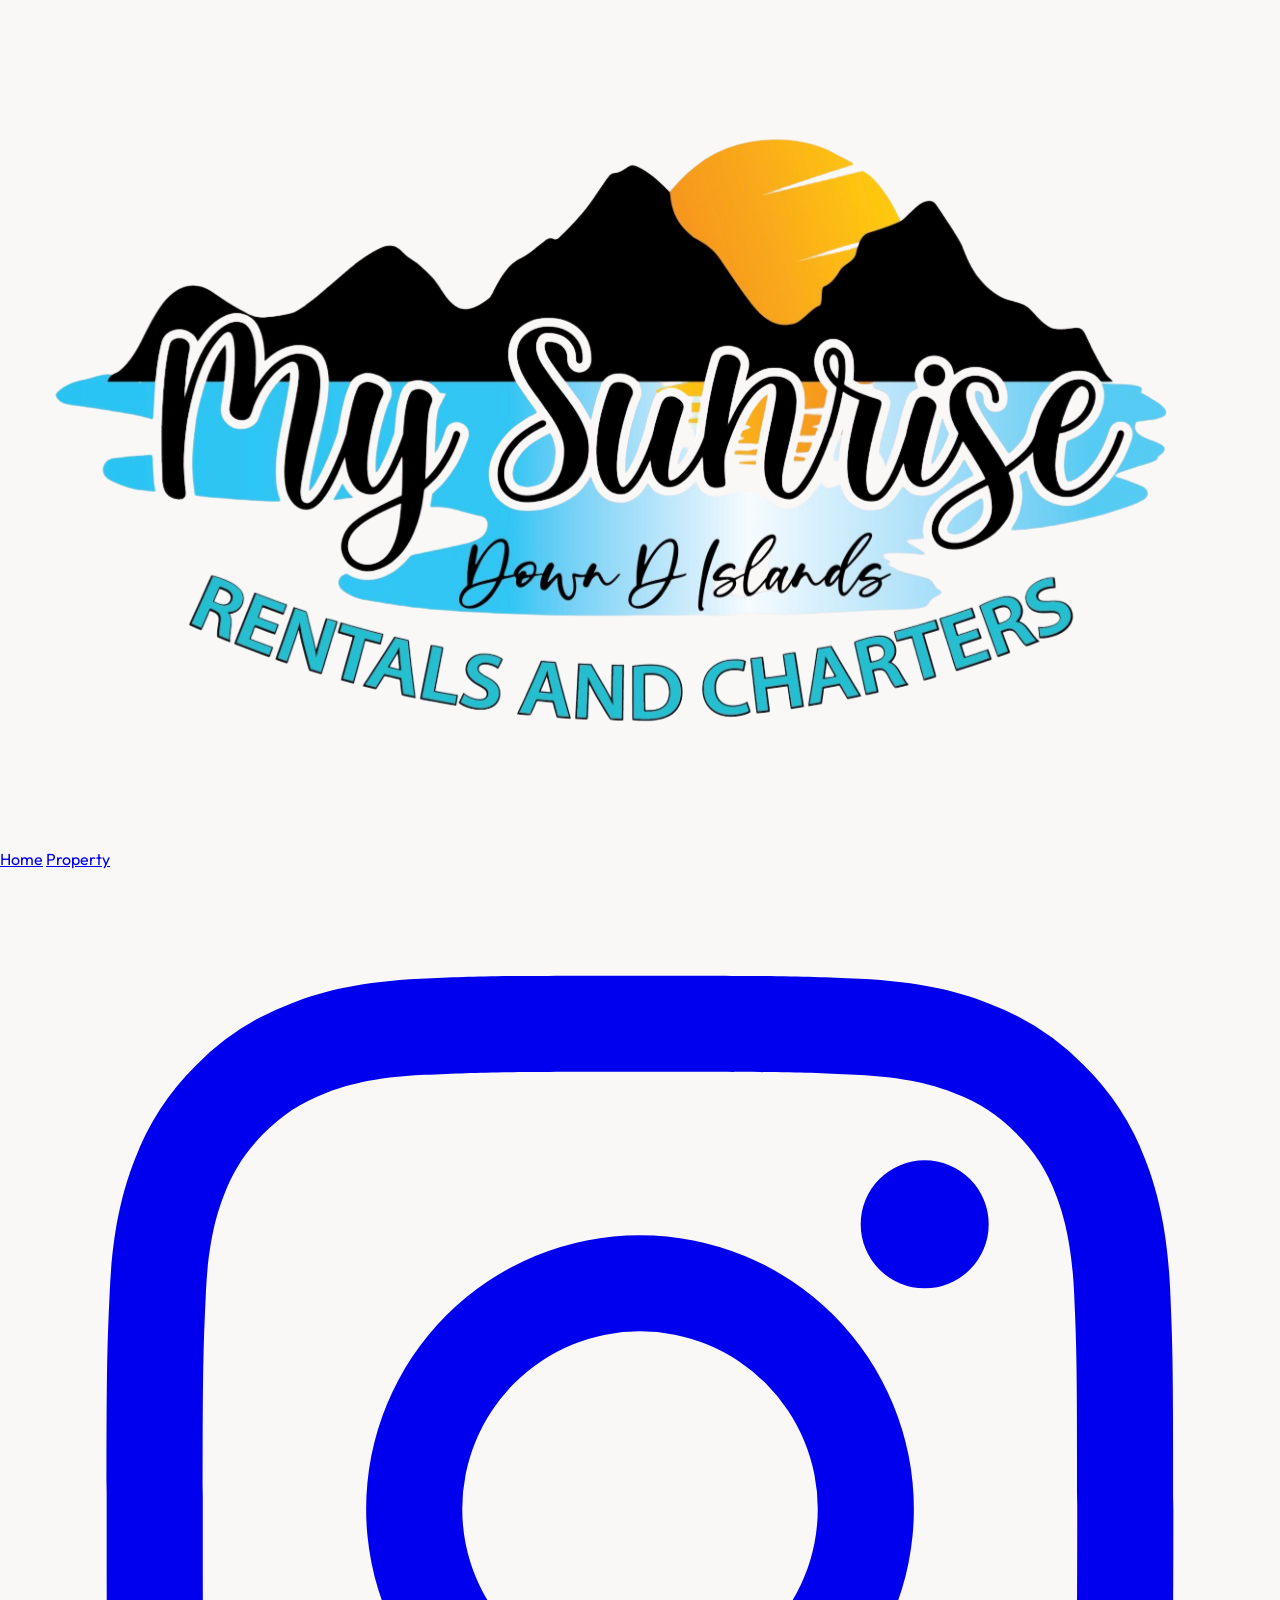
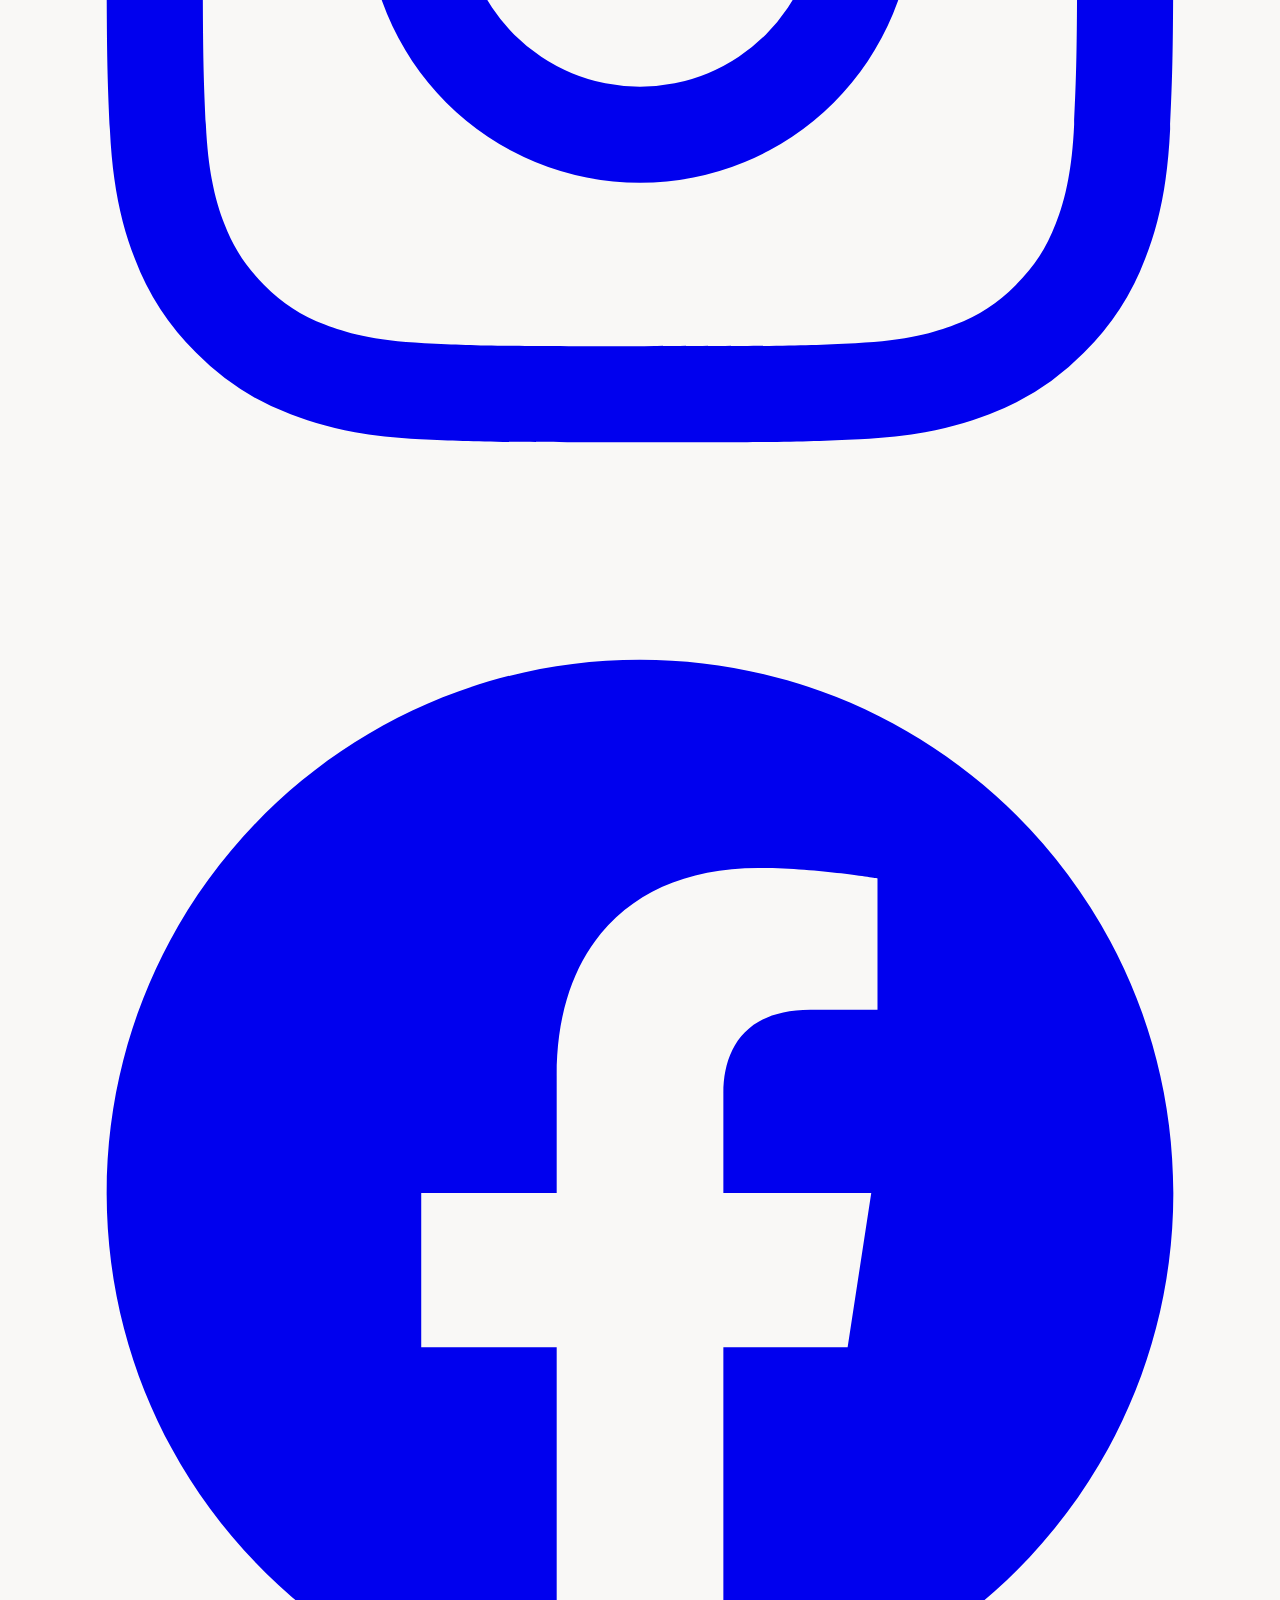
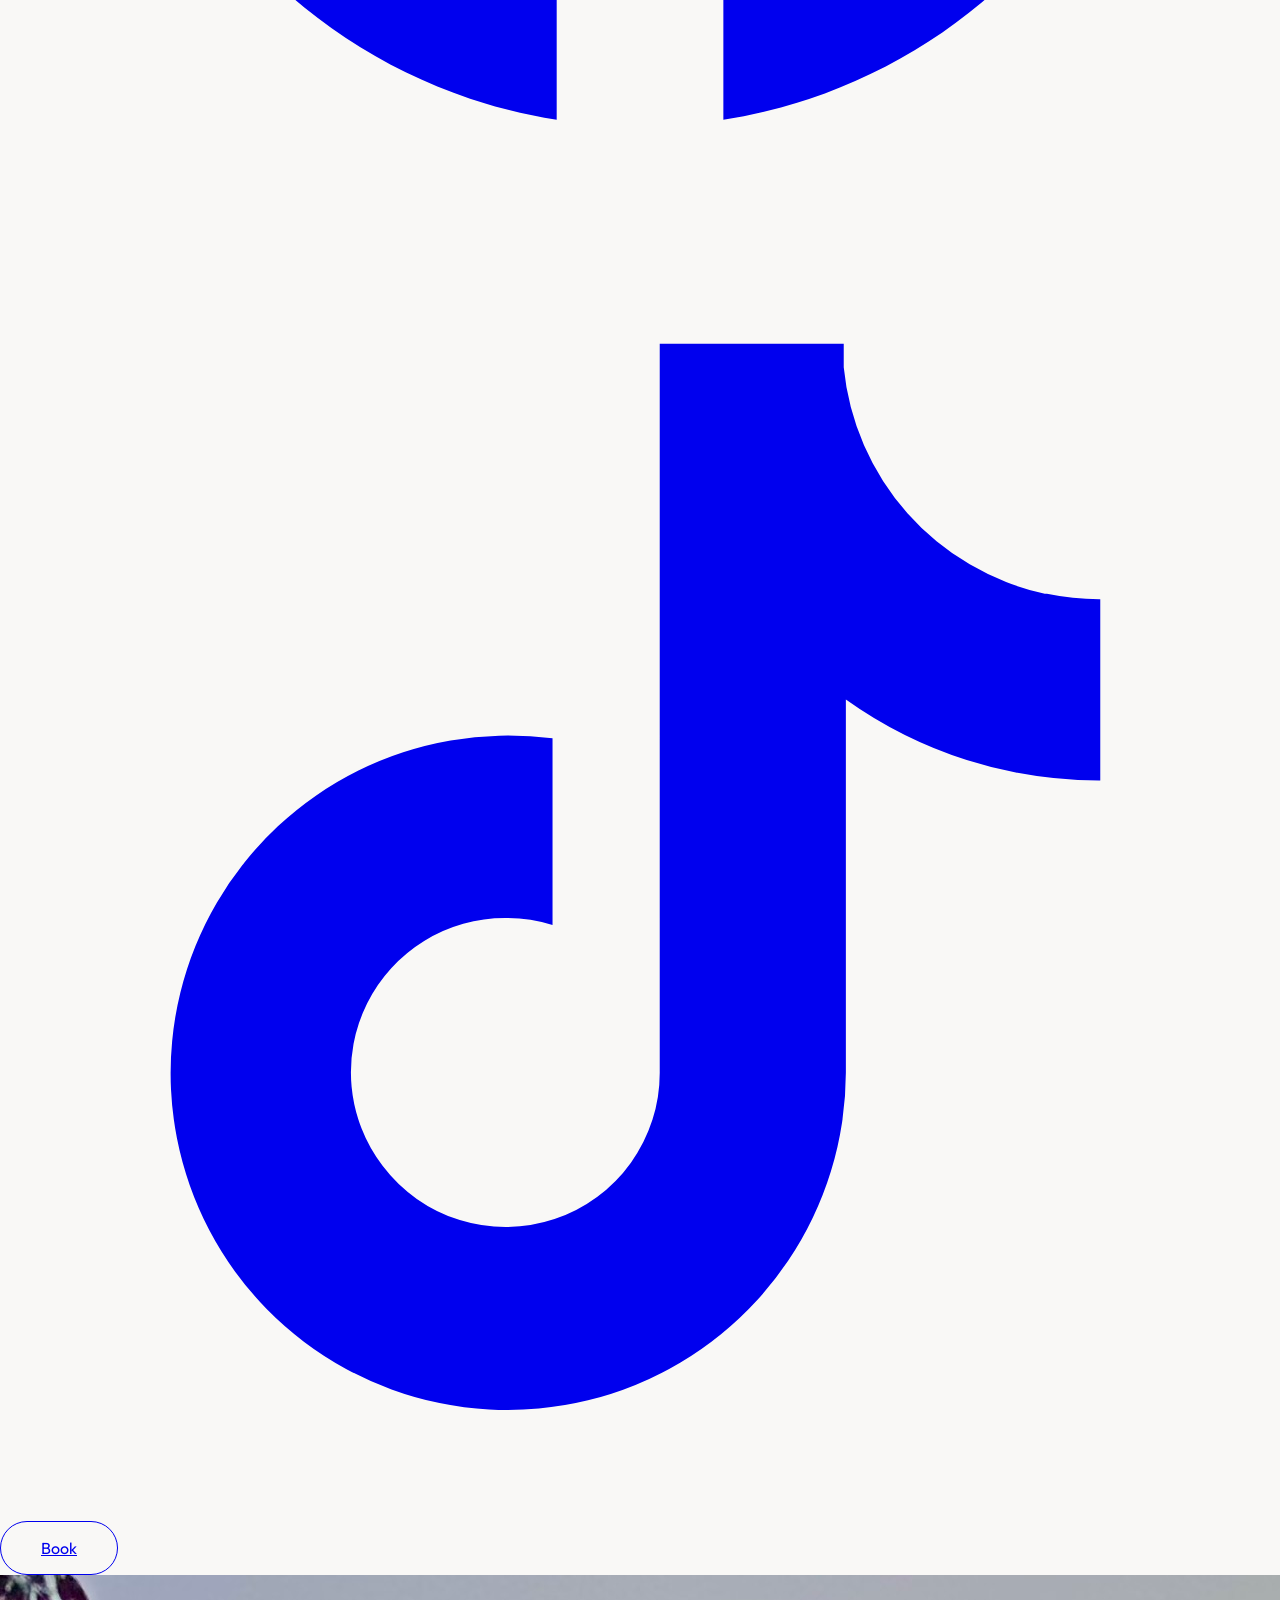
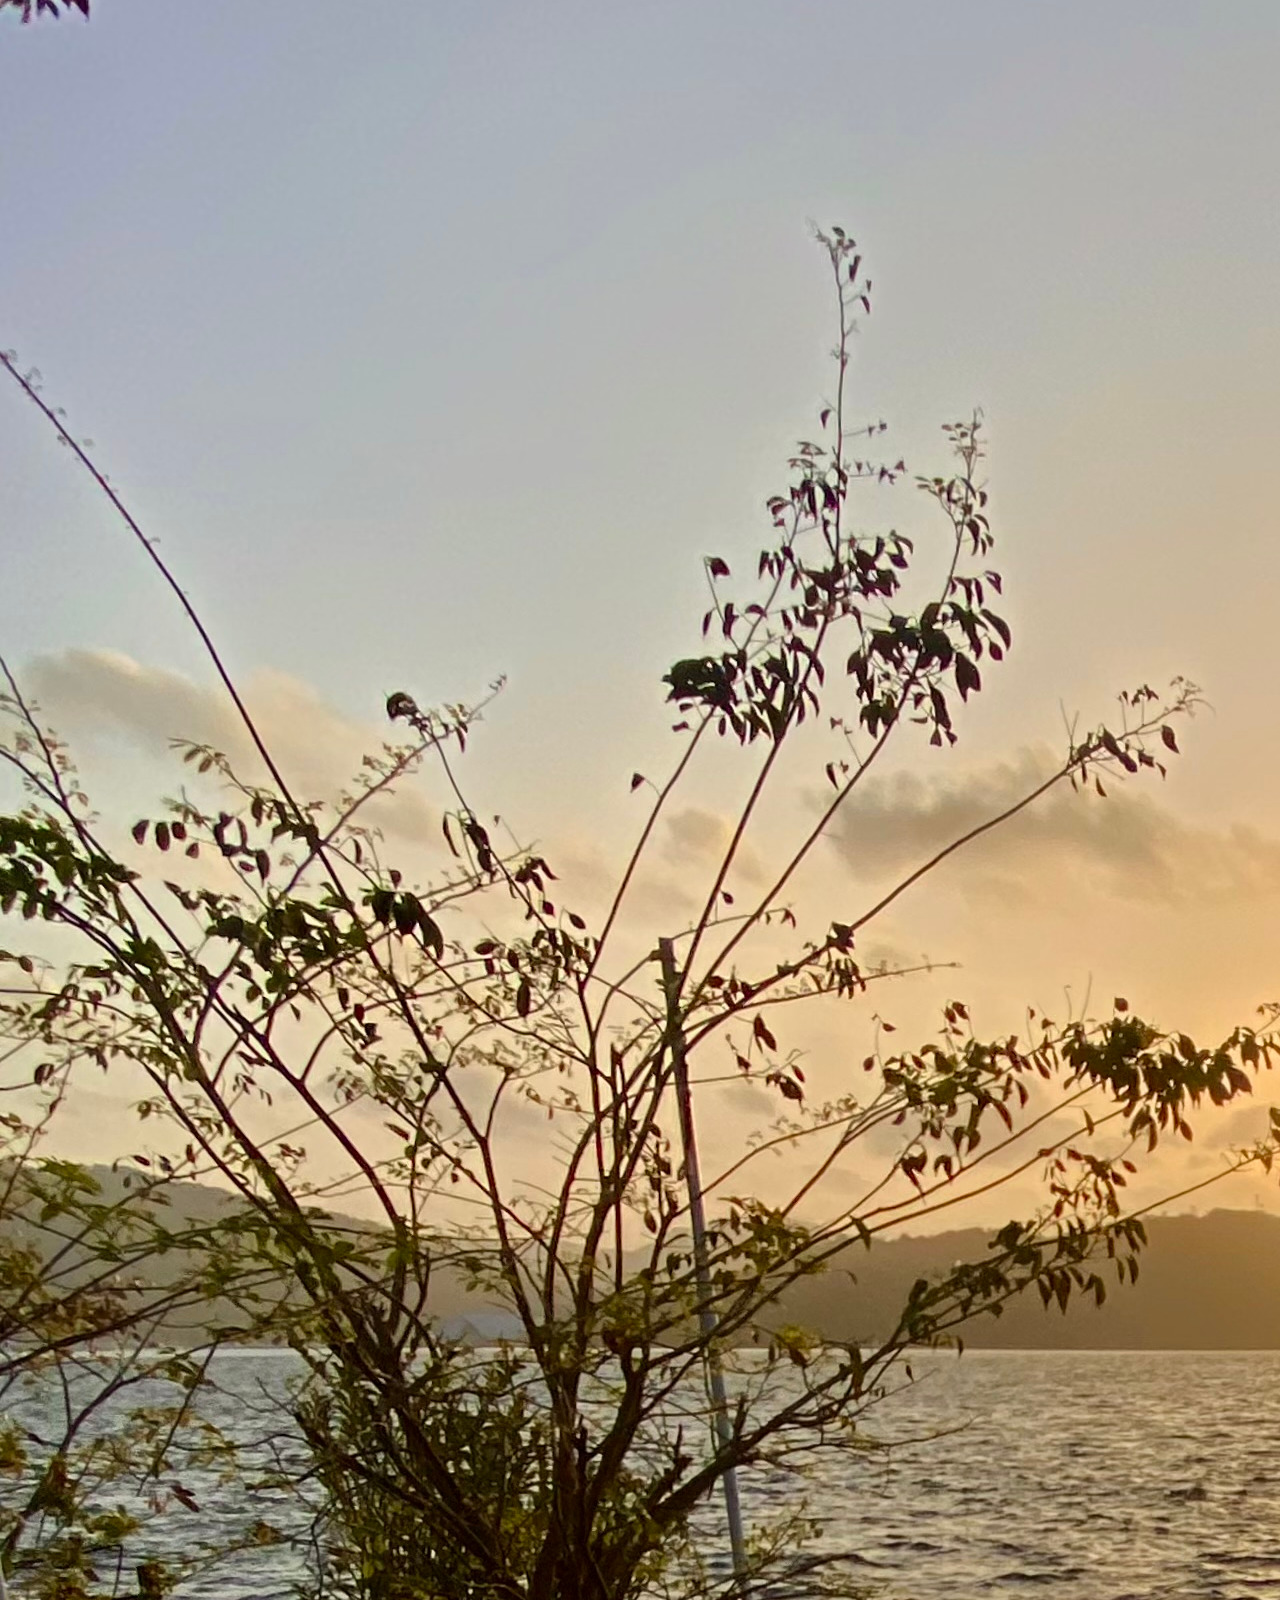
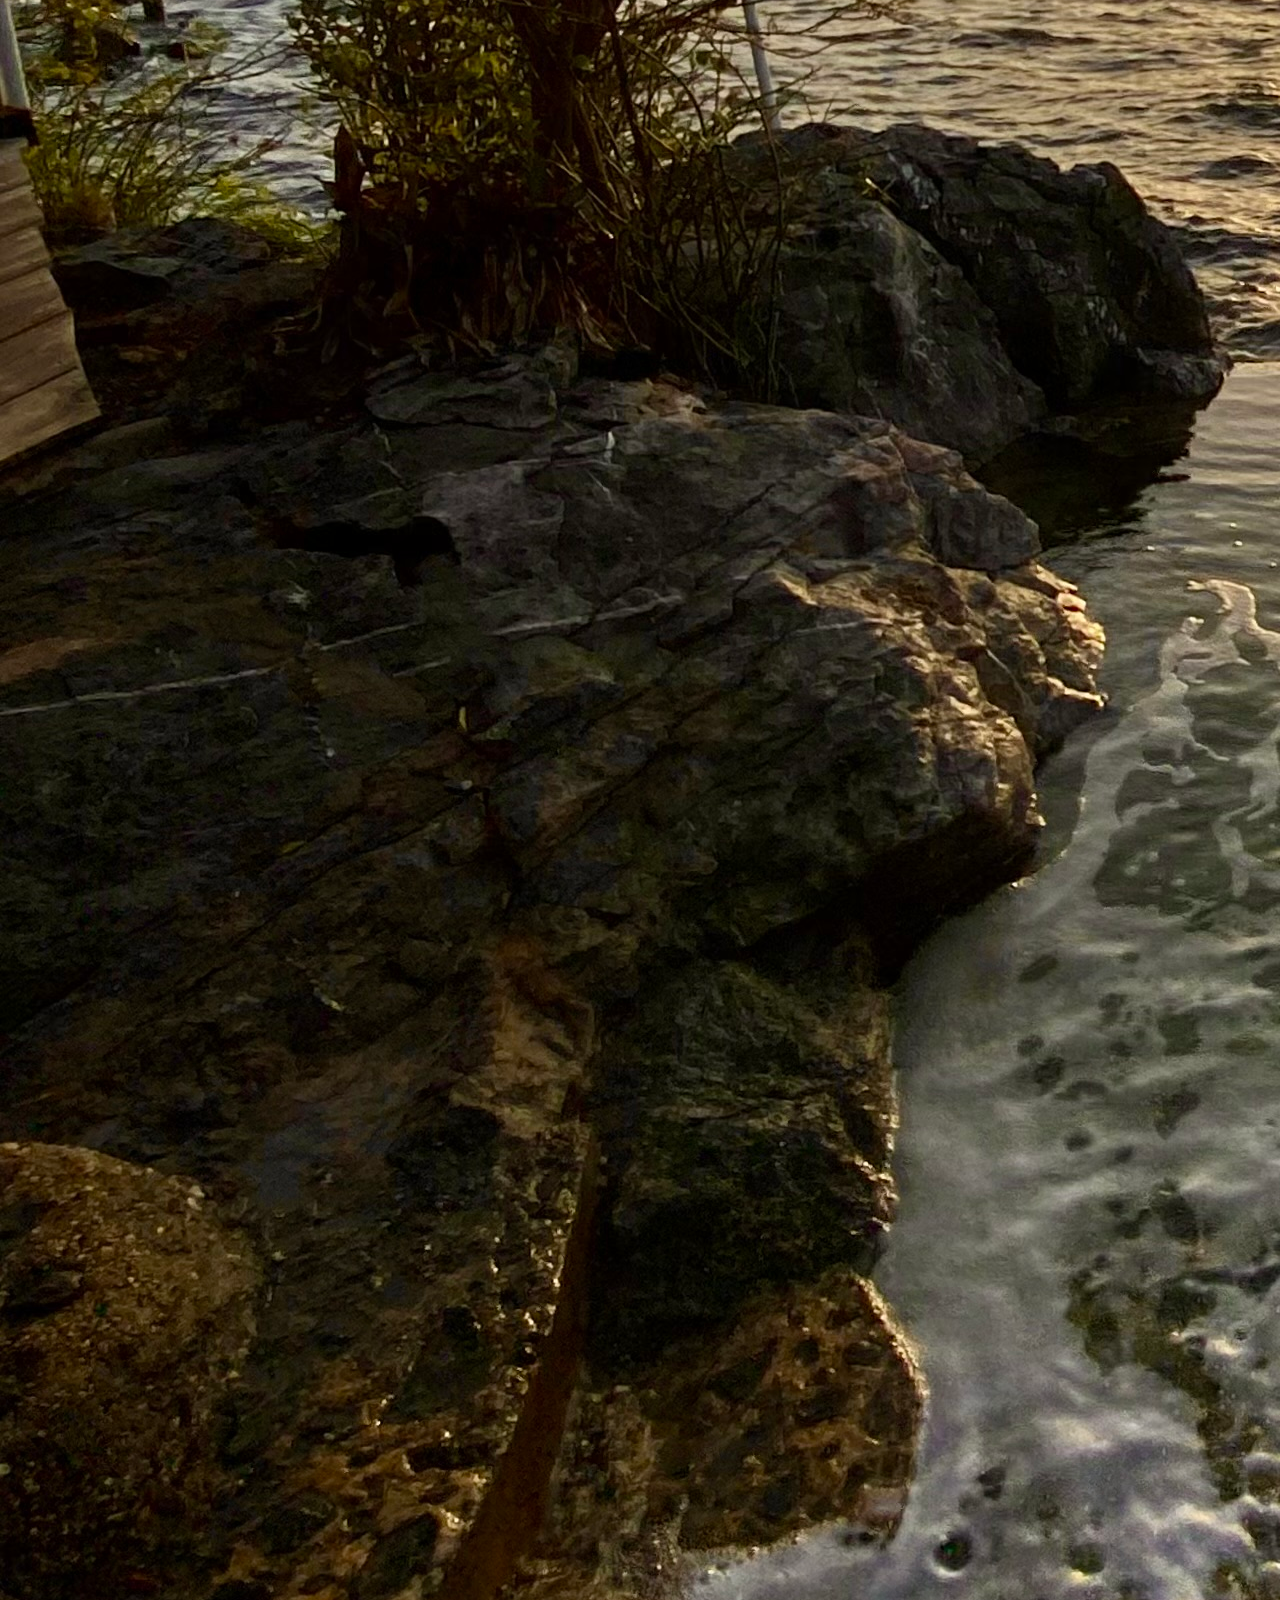
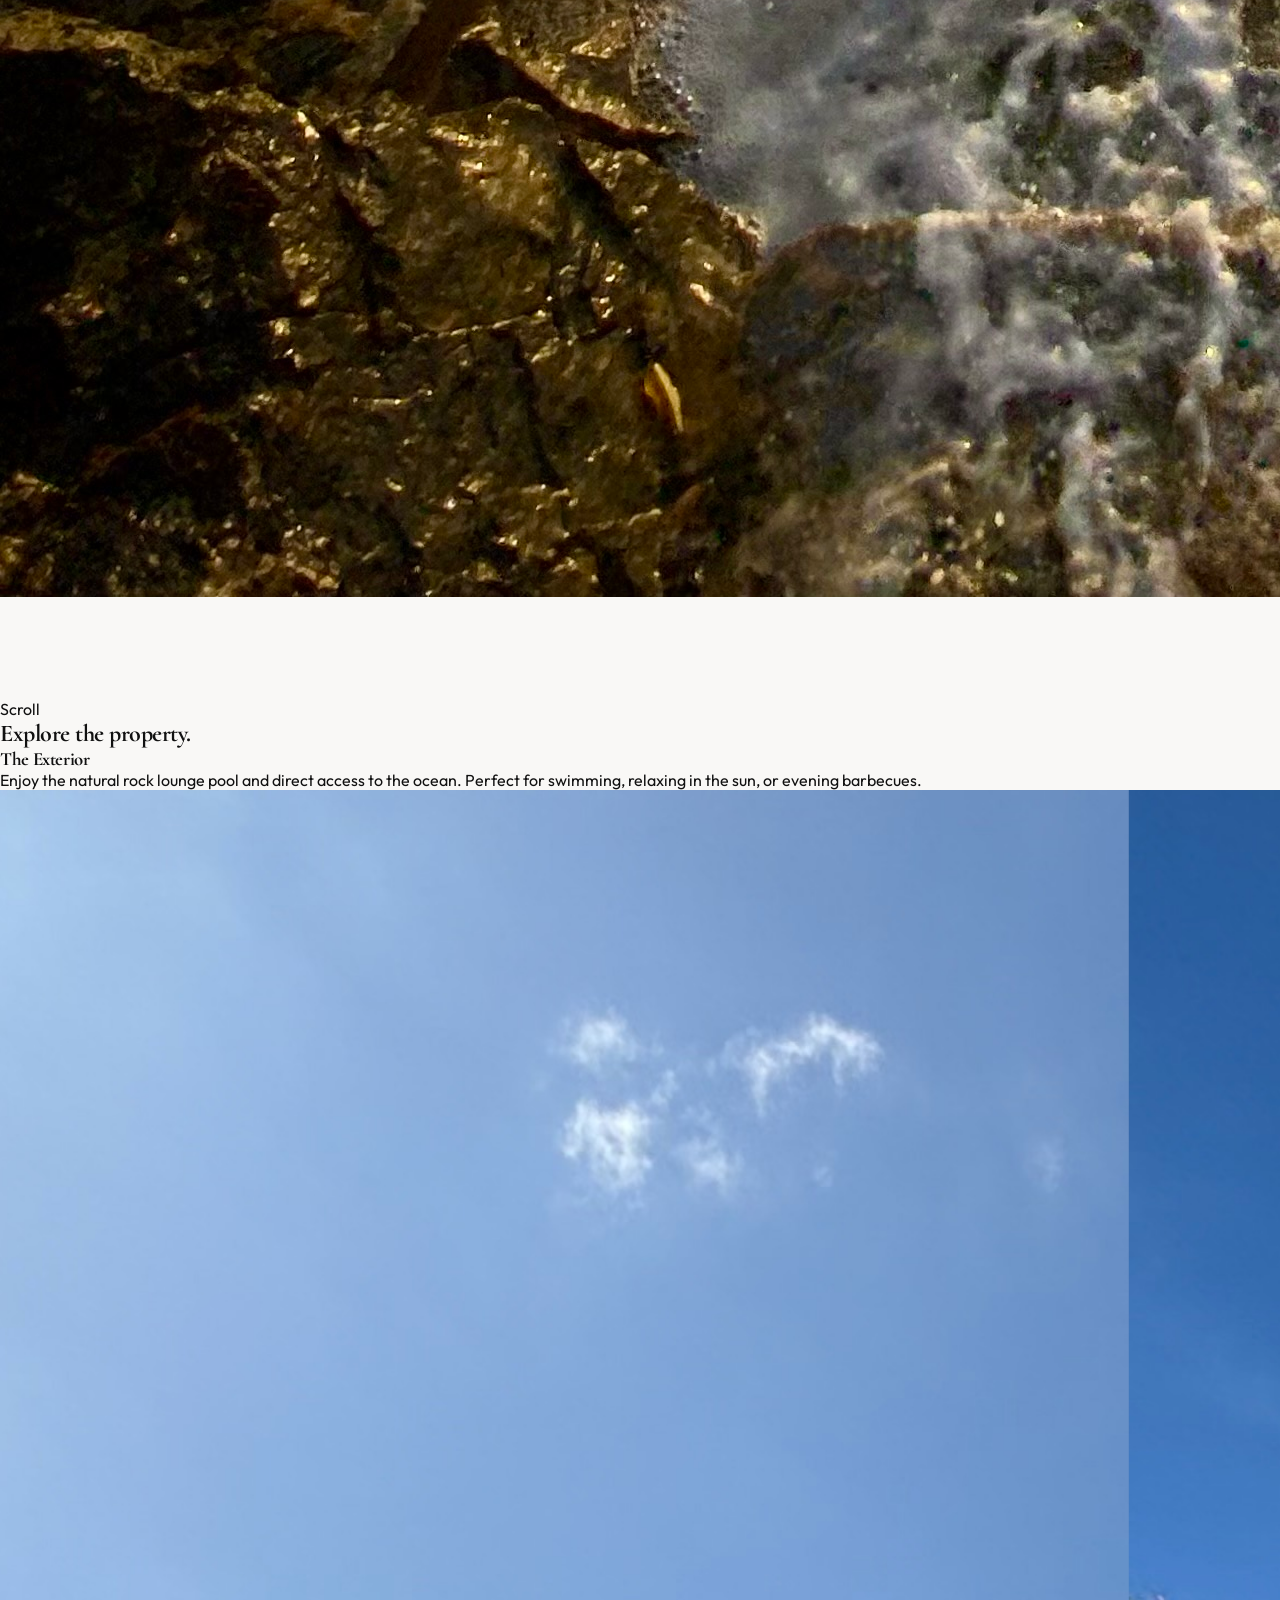
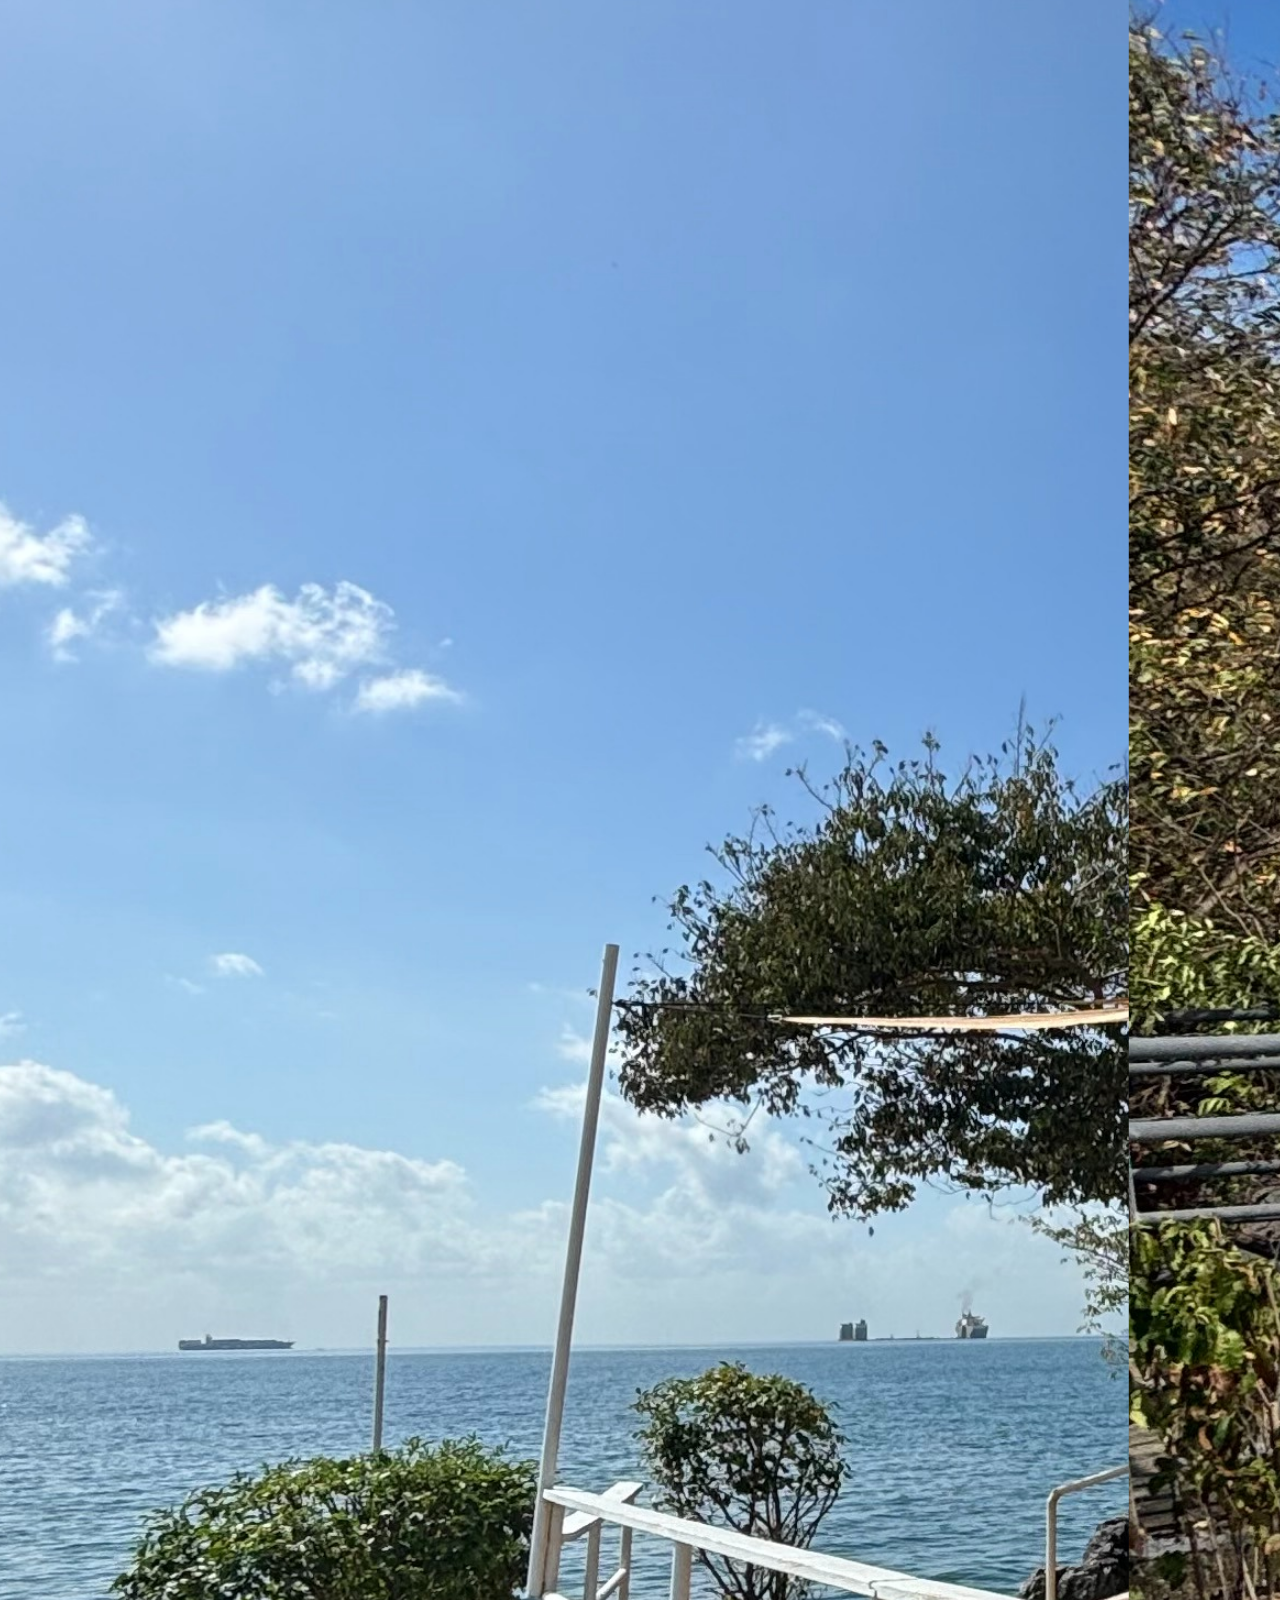
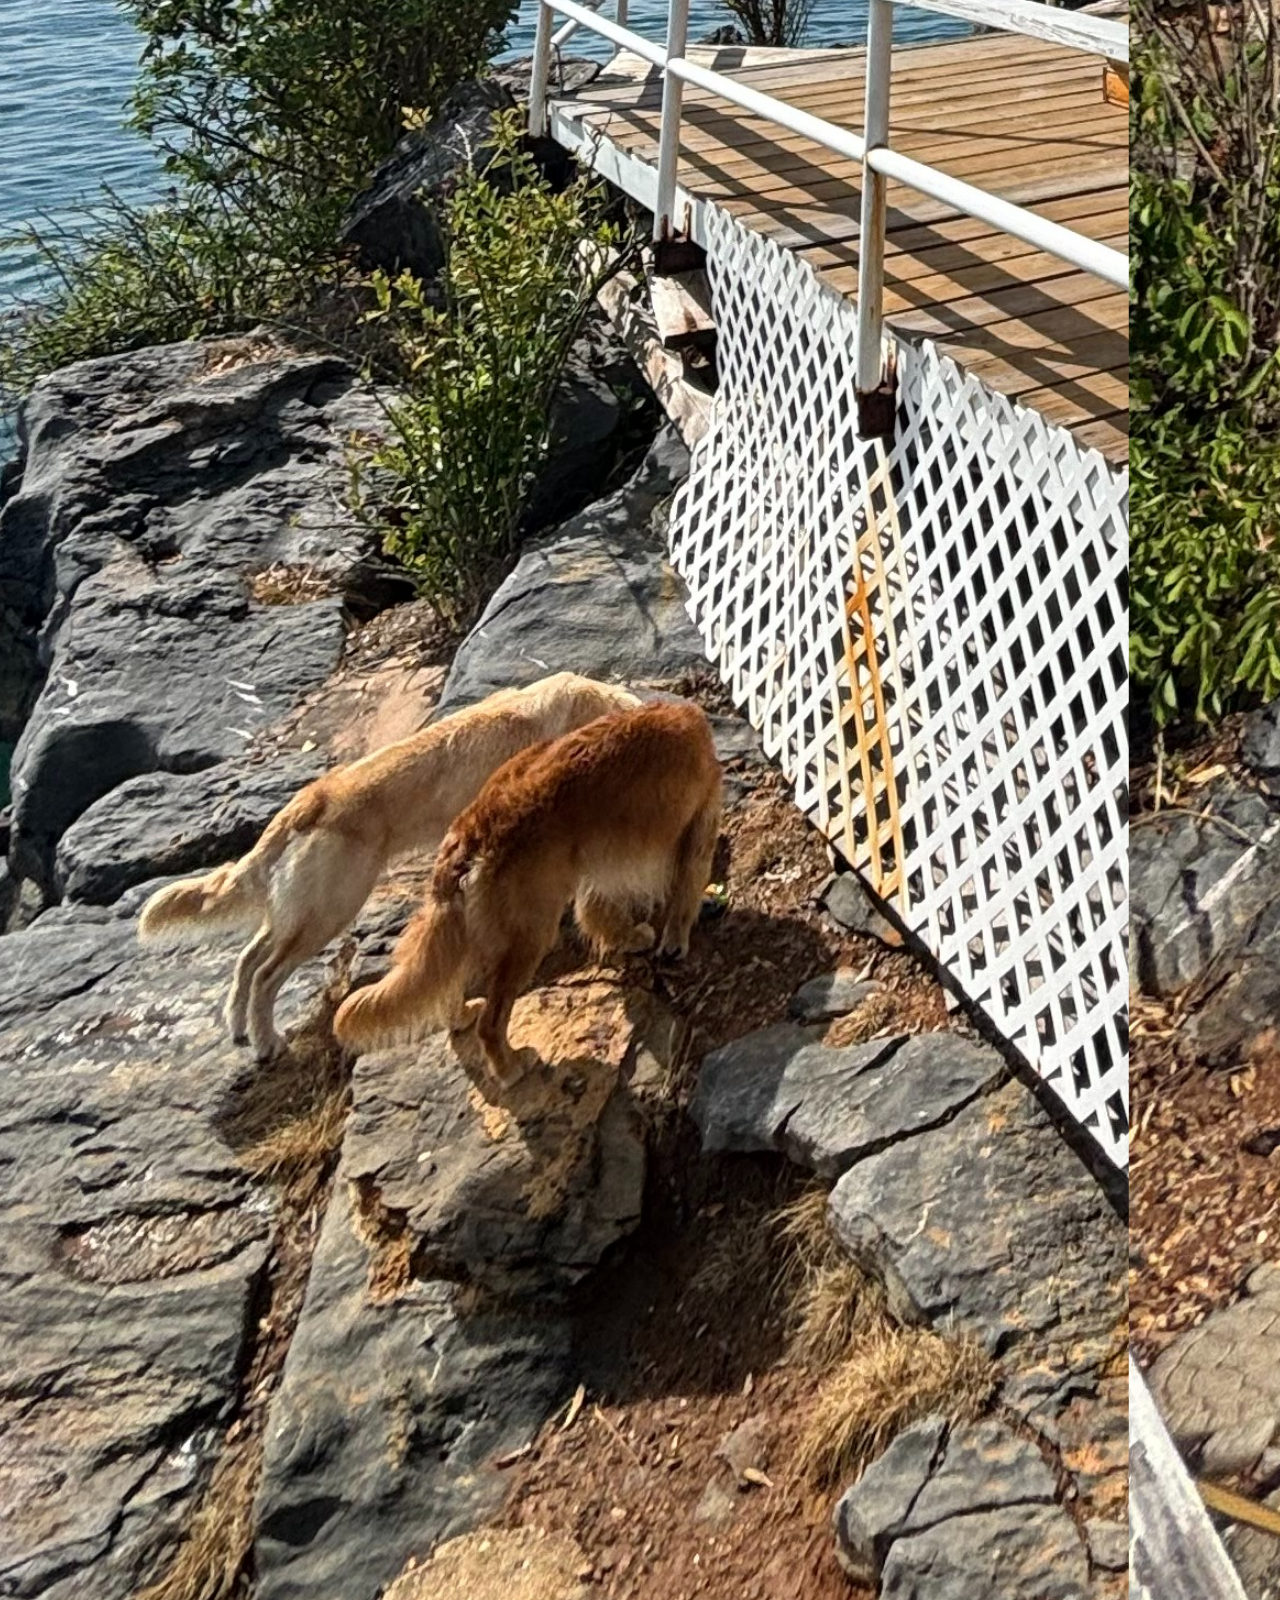
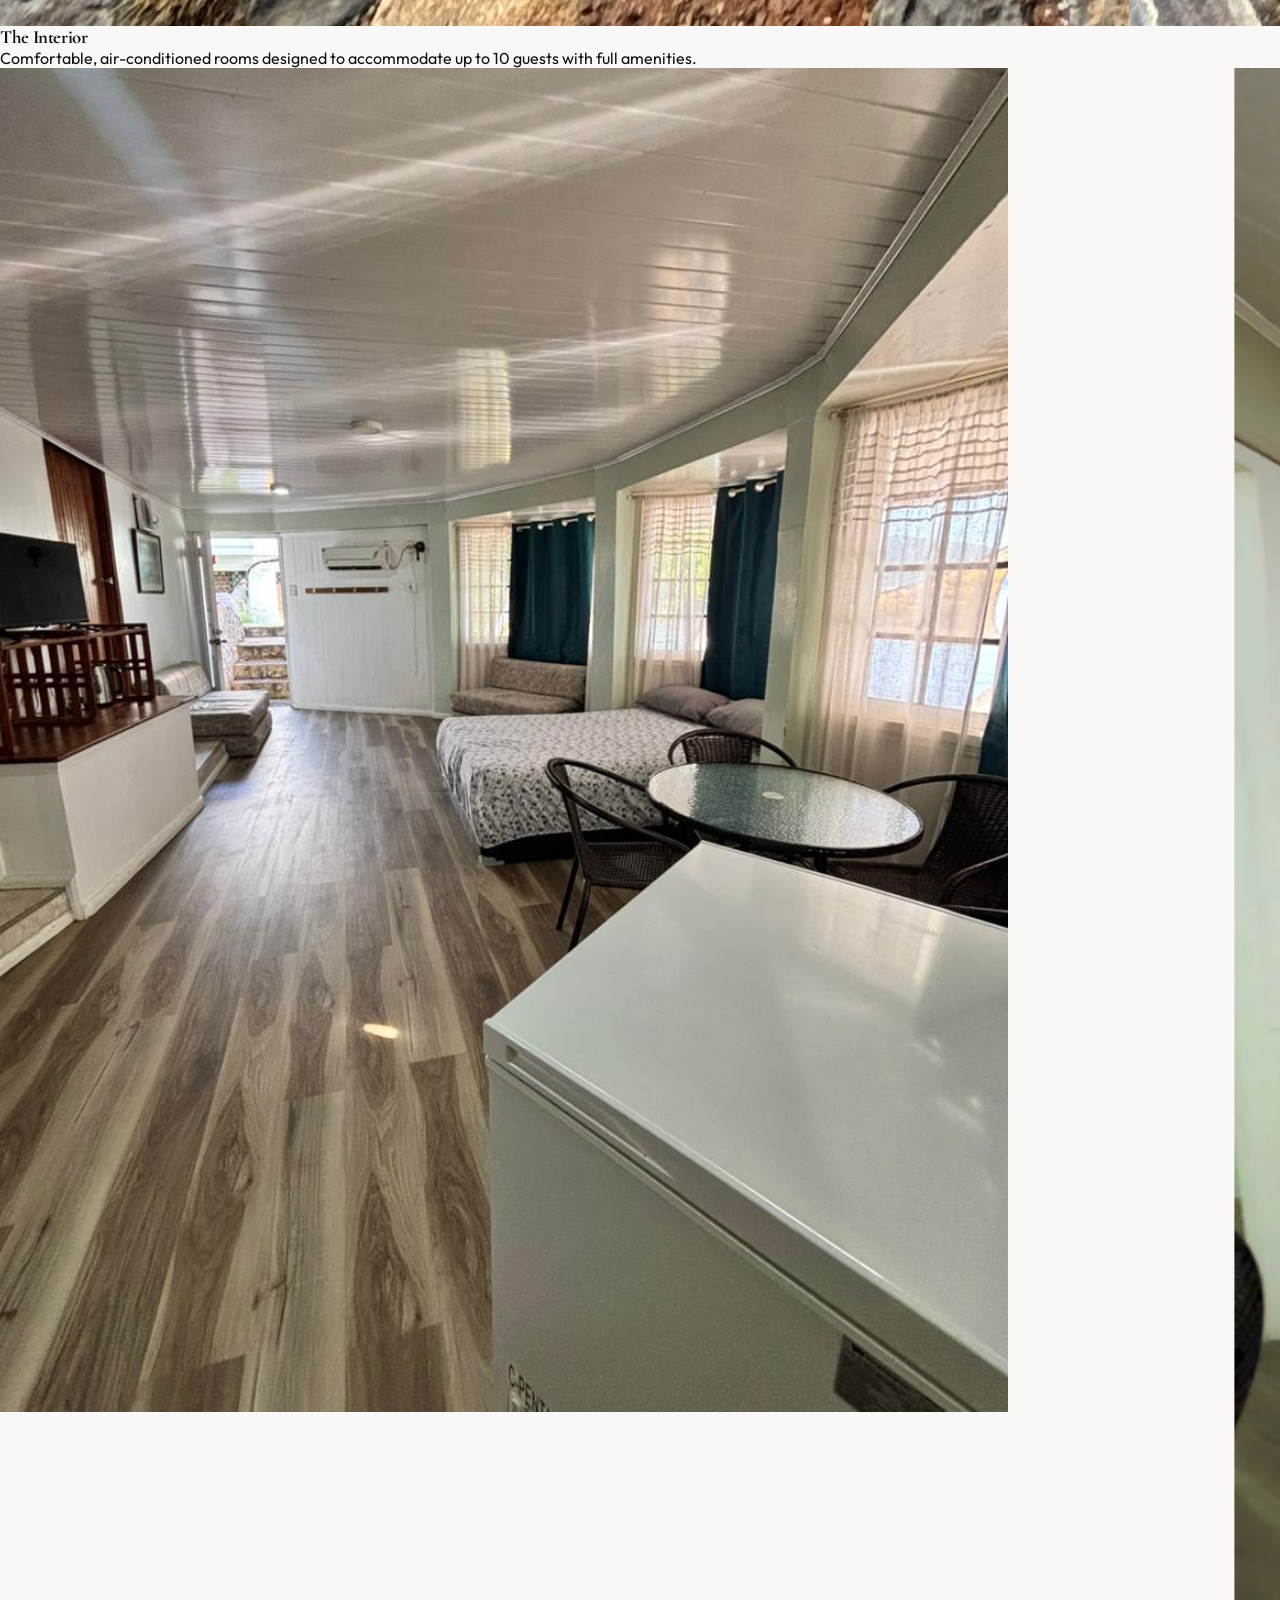
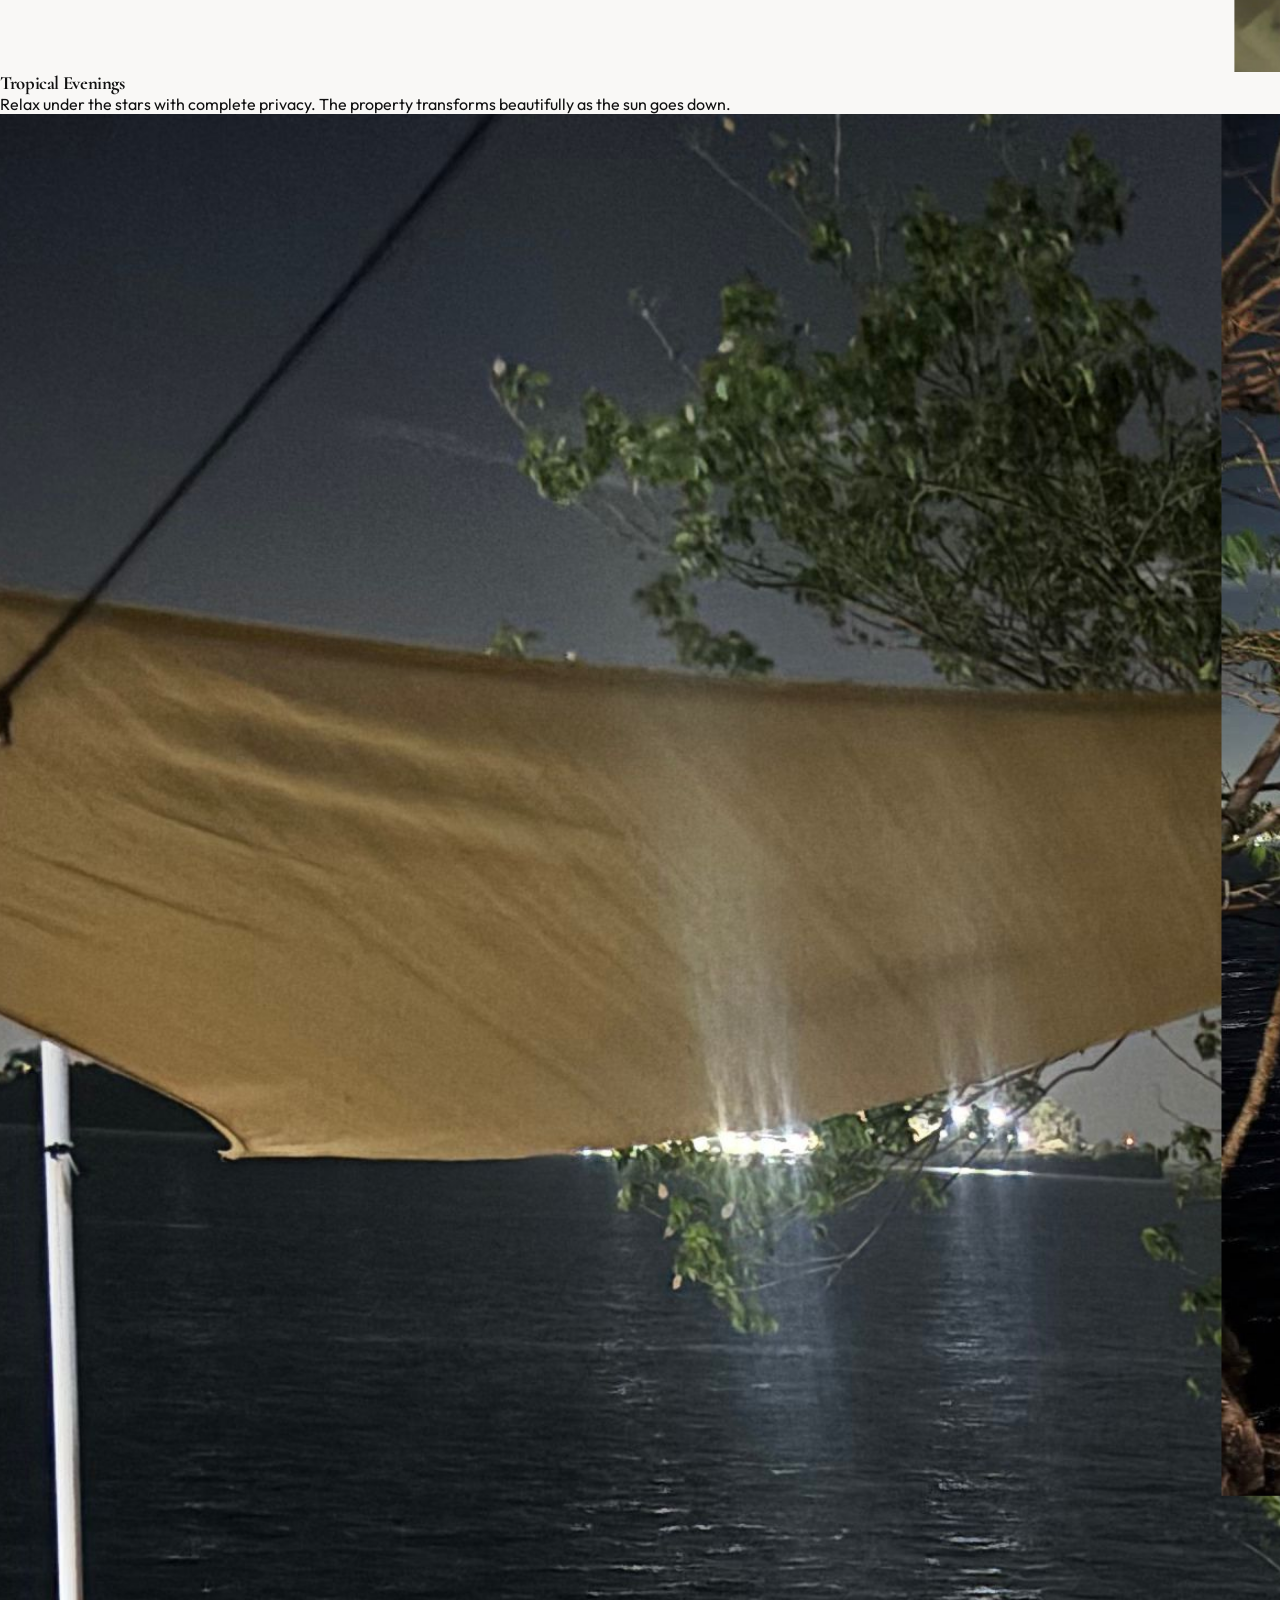
==== index.html @ afcb5057 "Update index.html" ====
<!DOCTYPE html>
<html lang="en">
<head>
    <meta charset="UTF-8">
    <meta name="viewport" content="width=device-width, initial-scale=1.0">
    <title>My Sunrise</title>
    
    <link rel="icon" href="assets/logo/logo.svg">
    <link rel="icon" type="image/svg+xml" href="assets/logo/logo.svg?v=102">
    <link rel="apple-touch-icon" href="assets/logo/logo.svg?v=102">

    <link rel="preconnect" href="https://fonts.googleapis.com">
    <link rel="preconnect" href="https://fonts.gstatic.com" crossorigin>
    <link href="https://fonts.googleapis.com/css2?family=Cormorant:wght@300;400;500;600&family=Outfit:wght@300;400;500&display=swap" rel="stylesheet">
    
    <link rel="stylesheet" href="https://cdn.jsdelivr.net/npm/swiper@10/swiper-bundle.min.css" />

    <script src="https://cdn.tailwindcss.com"></script>
    <script src="https://unpkg.com/lucide@latest"></script>

    <script src="https://cdn.jsdelivr.net/gh/studio-freight/lenis@1.0.19/bundled/lenis.min.js"></script>

    <script>
      tailwind.config = {
        theme: {
          extend: {
            colors: {
              alabaster: '#F9F8F6', 
              white: '#FFFFFF',
              charcoal: '#111111', 
              gold: '#C29B57',
              cream: '#F5F0E6', /* Added explicit cream color */
            },
            fontFamily: {
              display: ['"Cormorant"', 'serif'],
              body: ['"Outfit"', 'sans-serif'],
            }
          }
        }
      }
    </script>
    <link rel="stylesheet" href="css/index.css">
</head>
<body class="bg-alabaster text-charcoal antialiased">

   <nav class="fixed top-0 left-0 w-full z-50 pl-4 pr-6 md:pl-8 md:pr-10 py-3 bg-cream/95 backdrop-blur-xl border-b border-charcoal/10 flex flex-wrap md:flex-nowrap justify-between items-center nav-island" id="navbar">
        
        <a href="index.html" class="flex items-center shrink-0 origin-top-left">
            <img src="assets/logo/logo.svg" alt="My Sunrise" id="nav-logo" class="h-24 md:h-28 w-auto object-contain origin-top-left transition-transform duration-500" />
        </a>
        
        <div class="flex items-center justify-between w-full md:w-auto mt-2 md:mt-0 gap-4 md:gap-12">
            <div class="flex gap-4 md:gap-8 lg:gap-12 font-body text-[10px] md:text-sm tracking-widest uppercase items-center">
                
                <div class="magnetic p-1 md:p-2"><a href="index.html" class="nav-link text-charcoal hover:text-gold transition-colors">Home</a></div>
                <div class="magnetic p-1 md:p-2"><a href="about.html" class="nav-link text-charcoal hover:text-gold transition-colors">Property</a></div>
                
                <div class="flex items-center gap-3 md:gap-4 border-l border-charcoal/20 pl-4 md:pl-6 ml-2 md:ml-0">
                    <a href="https://www.instagram.com/mysunriseddi/" target="_blank" aria-label="Instagram" class="text-charcoal hover:text-gold transition-colors">
                        <svg class="w-4 h-4 md:w-5 md:h-5" fill="currentColor" viewBox="0 0 24 24"><path fill-rule="evenodd" d="M12.315 2c2.43 0 2.784.013 3.808.06 1.064.049 1.791.218 2.427.465a4.902 4.902 0 011.772 1.153 4.902 4.902 0 011.153 1.772c.247.636.416 1.363.465 2.427.048 1.067.06 1.407.06 4.123v.08c0 2.643-.012 2.987-.06 4.043-.049 1.064-.218 1.791-.465 2.427a4.902 4.902 0 01-1.153 1.772 4.902 4.902 0 01-1.772 1.153c-.636.247-1.363.416-2.427.465-1.067.048-1.407.06-4.123.06h-.08c-2.643 0-2.987-.012-4.043-.06-1.064-.049-1.791-.218-2.427-.465a4.902 4.902 0 01-1.772-1.153 4.902 4.902 0 01-1.153-1.772c-.247-.636-.416-1.363-.465-2.427-.047-1.024-.06-1.379-.06-3.808v-.63c0-2.43.013-2.784.06-3.808.049-1.064.218-1.791.465-2.427a4.902 4.902 0 011.153-1.772A4.902 4.902 0 015.45 2.525c.636-.247 1.363-.416 2.427-.465C8.901 2.013 9.256 2 11.685 2h.63zm-.081 1.802h-.468c-2.456 0-2.784.011-3.807.058-.975.045-1.504.207-1.857.344-.467.182-.8.398-1.15.748-.35.35-.566.683-.748 1.15-.137.353-.3.882-.344 1.857-.047 1.023-.058 1.351-.058 3.807v.468c0 2.456.011 2.784.058 3.807.045.975.207 1.504.344 1.857.182.466.399.8.748 1.15.35.35.683.566 1.15.748.353.137.882.3 1.857.344 1.054.048 1.37.058 4.041.058h.08c2.597 0 2.917-.01 3.96-.058.976-.045 1.505-.207 1.858-.344.466-.182.8-.398 1.15-.748.35-.35.566-.683.748-1.15.137-.353.3-.882.344-1.857.048-1.055.058-1.37.058-4.041v-.08c0-2.597-.01-2.917-.058-3.96-.045-.976-.207-1.505-.344-1.858a3.097 3.097 0 00-.748-1.15 3.098 3.098 0 00-1.15-.748c-.353-.137-.882-.3-1.857-.344-1.023-.047-1.351-.058-3.807-.058zM12 6.865a5.135 5.135 0 110 10.27 5.135 5.135 0 010-10.27zm0 1.802a3.333 3.333 0 100 6.666 3.333 3.333 0 000-6.666zm5.338-3.205a1.2 1.2 0 110 2.4 1.2 1.2 0 010-2.4z" clip-rule="evenodd" /></svg>
                    </a>
                    <a href="https://www.facebook.com/ddimysunriseA3" target="_blank" aria-label="Facebook" class="text-charcoal hover:text-gold transition-colors">
                        <svg class="w-4 h-4 md:w-5 md:h-5" fill="currentColor" viewBox="0 0 24 24"><path fill-rule="evenodd" d="M22 12c0-5.523-4.477-10-10-10S2 6.477 2 12c0 4.991 3.657 9.128 8.438 9.878v-6.987h-2.54V12h2.54V9.797c0-2.506 1.492-3.89 3.777-3.89 1.094 0 2.238.195 2.238.195v2.46h-1.26c-1.243 0-1.63.771-1.63 1.562V12h2.773l-.443 2.89h-2.33v6.988C18.343 21.128 22 16.991 22 12z" clip-rule="evenodd" /></svg>
                    </a>
                    <a href="https://www.tiktok.com/@mysunriseddi" target="_blank" aria-label="TikTok" class="text-charcoal hover:text-gold transition-colors">
                        <svg class="w-4 h-4 md:w-5 md:h-5" fill="currentColor" viewBox="0 0 24 24"><path d="M19.59 6.69a4.83 4.83 0 0 1-3.77-4.25V2h-3.45v13.67a2.89 2.89 0 0 1-5.2 1.74 2.89 2.89 0 0 1 2.31-4.64 2.93 2.93 0 0 1 .88.13V9.4a6.84 6.84 0 0 0-1-.05A6.33 6.33 0 0 0 5 20.1a6.34 6.34 0 0 0 10.86-4.43v-7a8.16 8.16 0 0 0 4.77 1.52v-3.4a4.85 4.85 0 0 1-1-.1z"/></svg>
                    </a>
                </div>
            </div>
            
            <div class="shrink-0 magnetic">
                <a href="booking.html" class="btn-premium border-charcoal bg-transparent text-charcoal hover:bg-charcoal hover:text-white text-[10px] md:text-sm tracking-widest uppercase font-medium py-2 px-4 md:py-3 md:px-8 shadow-sm">
                    <span class="relative z-10">Book</span>
                </a>
            </div>
        </div>
    </nav>

    <section class="min-h-[100vh] w-full relative flex items-center pt-56 pb-24 px-6 md:px-16 overflow-hidden" id="hero">
        
        <div class="absolute inset-0 z-0 img-wrap bg-charcoal">
            <img src="assets/hero.jpg" class="absolute -top-[10%] left-0 w-full h-[120%] object-cover object-center parallax-bg" alt="Waterfront View" />
            <div class="absolute inset-0 bg-gradient-to-t from-charcoal via-charcoal/60 to-charcoal/20"></div>
        </div>
        
        <div class="relative z-10 w-full text-white flex flex-col justify-end h-full mt-auto max-w-[120rem] mx-auto pb-10">
            <div class="flex items-center gap-4 mb-6 line-mask">
                <span class="font-body tracking-widest text-gold text-sm uppercase flex items-center gap-3 font-semibold drop-shadow-md">
                    <span class="w-10 h-[2px] bg-gold block shadow-[0_2px_4px_rgba(0,0,0,0.8)]"></span> Gasparee Island, Trinidad
                </span>
            </div>
            
            <h1 class="font-display text-6xl md:text-8xl lg:text-9xl font-medium leading-[0.85] text-white tracking-tight drop-shadow-2xl">
                <span class="line-mask"><span class="block">Your Private</span></span>
                <span class="line-mask"><span class="block italic text-gold mt-2 drop-shadow-[0_5px_5px_rgba(17,17,17,0.9)]">Island Getaway.</span></span>
            </h1>
            
            <div class="mt-10 max-w-3xl">
                <p class="font-body text-xl md:text-3xl text-white/90 leading-relaxed line-mask font-light drop-shadow-xl">
                    <span>A beautiful waterfront property perfect for relaxing vacations, family trips, and quiet weekends by the ocean.</span>
                </p>
            </div>
        </div>

        <div class="absolute bottom-8 left-1/2 -translate-x-1/2 flex flex-col items-center gap-3 scroll-indicator opacity-0 z-20">
            <span class="font-body text-[9px] uppercase tracking-[0.3em] text-white drop-shadow-md">Scroll</span>
            <div class="w-[1px] h-16 bg-white/20 relative overflow-hidden">
                <div class="w-full h-1/3 bg-white absolute top-0 scroll-dot shadow-[0_0_10px_rgba(255,255,255,0.8)]"></div>
            </div>
        </div>
    </section>

    <section class="py-24 px-6 md:px-16 w-full relative z-20 bg-alabaster" id="features">
        <div class="max-w-[120rem] mx-auto">
            
            <div class="mb-16 flex flex-col md:flex-row justify-between items-end gap-8">
                <div>
                    <h2 class="font-display text-5xl md:text-7xl leading-tight text-charcoal section-title opacity-0 translate-y-8">
                        Explore the <span class="italic text-gold">property.</span>
                    </h2>
                </div>
            </div>

            <div class="grid grid-cols-1 lg:grid-cols-12 gap-8 mb-8 items-end">
                
                <div class="lg:col-span-5 bg-white p-6 md:p-10 shadow-[0_5px_30px_-15px_rgba(0,0,0,0.05)] border border-charcoal/5 flex flex-col rounded-[2rem] artifact-card opacity-0">
                    <div class="mb-8 shrink-0">
                        <div class="flex justify-between items-start mb-4">
                            <h3 class="font-display text-4xl md:text-5xl text-charcoal font-medium">The Exterior</h3>
                        </div>
                        <p class="font-body text-lg text-charcoal/70 font-light leading-relaxed">
                            Enjoy the natural rock lounge pool and direct access to the ocean. Perfect for swimming, relaxing in the sun, or evening barbecues.
                        </p>
                    </div>
                    
                    <div class="swiper outside-swiper w-full aspect-[4/5] rounded-2xl overflow-hidden cursor-grab bg-charcoal relative group">
                        <div class="swiper-wrapper">
                            <div class="swiper-slide"><img src="assets/outside/outside1.jpg" class="w-full h-full object-cover"></div>
                            <div class="swiper-slide"><img src="assets/outside/outside2.jpg" class="w-full h-full object-cover"></div>
                            <div class="swiper-slide"><img src="assets/outside/outside3.jpeg" class="w-full h-full object-cover"></div>
                            <div class="swiper-slide"><img src="assets/outside/outside4.jpg" class="w-full h-full object-cover"></div>
                        </div>
                        <div class="swiper-pagination outside-pagination mb-2"></div>
                    </div>
                </div>

                <div class="lg:col-span-4 bg-white p-6 md:p-8 shadow-[0_5px_30px_-15px_rgba(0,0,0,0.05)] border border-charcoal/5 flex flex-col rounded-[2rem] artifact-card opacity-0">
                    <div class="mb-8 shrink-0">
                        <h3 class="font-display text-3xl md:text-4xl text-charcoal font-medium mb-4">The Interior</h3>
                        <p class="font-body text-base text-charcoal/70 font-light leading-relaxed">
                            Comfortable, air-conditioned rooms designed to accommodate up to 10 guests with full amenities.
                        </p>
                    </div>
                    
                    <div class="swiper inside-swiper w-full aspect-[4/5] rounded-2xl overflow-hidden cursor-grab bg-charcoal">
                        <div class="swiper-wrapper">
                            <div class="swiper-slide"><img src="assets/inside/living.jpeg" class="w-full h-full object-cover"></div>
                            <div class="swiper-slide"><img src="assets/inside/kitchen.jpeg" class="w-full h-full object-cover"></div>
                            <div class="swiper-slide"><img src="assets/inside/master.jpeg" class="w-full h-full object-cover"></div>
                            <div class="swiper-slide"><img src="assets/inside/masterbath.jpg" class="w-full h-full object-cover"></div>
                            <div class="swiper-slide"><img src="assets/inside/guest.jpg" class="w-full h-full object-cover"></div>
                            <div class="swiper-slide"><img src="assets/inside/guestbath.jpg" class="w-full h-full object-cover"></div>
                        </div>
                        <div class="swiper-pagination inside-pagination mb-2"></div>
                    </div>
                </div>

                <div class="lg:col-span-3 bg-white p-6 md:p-8 shadow-[0_5px_30px_-15px_rgba(0,0,0,0.05)] border border-charcoal/5 flex flex-col rounded-[2rem] artifact-card opacity-0">
                    <div class="mb-8 shrink-0">
                        <h3 class="font-display text-2xl md:text-3xl text-charcoal font-medium mb-4">Tropical Evenings</h3>
                        <p class="font-body text-sm text-charcoal/70 font-light leading-relaxed">
                            Relax under the stars with complete privacy. The property transforms beautifully as the sun goes down.
                        </p>
                    </div>
                    
                    <div class="swiper night-swiper w-full aspect-[4/5] rounded-2xl overflow-hidden cursor-grab bg-charcoal">
                        <div class="swiper-wrapper">
                            <div class="swiper-slide"><img src="assets/night/night1.jpg" class="w-full h-full object-cover"></div>
                            <div class="swiper-slide"><img src="assets/night/night2.jpeg" class="w-full h-full object-cover"></div>
                            <div class="swiper-slide"><img src="assets/night/night3.jpeg" class="w-full h-full object-cover"></div>
                            <div class="swiper-slide"><img src="assets/night/night4.jpeg" class="w-full h-full object-cover"></div>
                        </div>
                        <div class="swiper-pagination night-pagination mb-2"></div>
                    </div>
                </div>

            </div>
        </div>
    </section>

    <footer class="bg-white text-charcoal pt-24 pb-12 px-6 md:px-16 border-t border-charcoal/5 mt-10">
        <div class="max-w-[120rem] mx-auto flex flex-col md:flex-row justify-between items-center gap-12 border-b border-charcoal/10 pb-16">
            
            <div class="w-full md:w-1/2 flex justify-start">
                <img src="assets/logo/logo.svg" alt="My Sunrise" class="w-full max-w-[300px] md:max-w-[500px] object-contain">
            </div>

            <div class="w-full md:w-1/2 flex flex-col md:items-end text-left md:text-right gap-6">
                <h4 class="font-display text-4xl md:text-5xl text-charcoal">Ready for your trip?</h4>
                <p class="font-body text-lg text-charcoal/60 font-light max-w-md">
                    Reach out to secure your dates and start planning your perfect getaway.
                </p>
                <div class="magnetic mt-4 inline-block">
                    <a href="booking.html" class="btn-premium text-charcoal border-charcoal text-sm tracking-widest uppercase font-medium text-center">
                        <span class="relative z-10">Book Your Stay</span>
                    </a>
                </div>
            </div>
            
        </div>
        
        <div class="max-w-[120rem] mx-auto pt-8 flex flex-col md:flex-row justify-between items-center text-xs font-body text-charcoal/40 tracking-widest uppercase gap-6">
            <p>&copy; 2026 My Sunrise.</p>
            <div class="flex gap-8">
                <a href="#" class="hover:text-gold transition-colors">Privacy Policy</a>
                <a href="#" class="hover:text-gold transition-colors">Terms of Service</a>
            </div>
        </div>
    </footer>

    <script src="https://cdnjs.cloudflare.com/ajax/libs/gsap/3.12.5/gsap.min.js"></script>
    <script src="https://cdnjs.cloudflare.com/ajax/libs/gsap/3.12.5/ScrollTrigger.min.js"></script>
    <script src="https://cdn.jsdelivr.net/npm/swiper@10/swiper-bundle.min.js"></script>
    <script src="js/main.js"></script>
    <script>lucide.createIcons();</script>
</body>
</html>
---- css/index.css ----
/* =========================================
   My Sunrise - Clean Luxury CSS
   ========================================= */
@import url('https://fonts.googleapis.com/css2?family=Cormorant:wght@300;400;500;600&family=Outfit:wght@300;400;500&display=swap');

:root {
  --color-alabaster: #F9F8F6;
  --color-white: #FFFFFF;
  --color-charcoal: #111111; 
  --color-gold: #C29B57;
  
  --font-display: 'Cormorant', serif;
  --font-body: 'Outfit', sans-serif;
  --ease-editorial: cubic-bezier(0.25, 1, 0.25, 1);
}

html.lenis, html.lenis body { height: auto; }
.lenis.lenis-smooth { scroll-behavior: auto !important; }

* { box-sizing: border-box; margin: 0; padding: 0; }

body {
  background-color: var(--color-alabaster);
  color: var(--color-charcoal);
  font-family: var(--font-body);
  -webkit-font-smoothing: antialiased;
}

/* Typography */
.font-display { font-family: var(--font-display); letter-spacing: -0.02em; }
.font-body { font-family: var(--font-body); }

/* Animations */
.line-mask { overflow: hidden; display: block; }
.line-mask span {
  display: block;
  transform: translateY(110%);
  transition: transform 1.5s var(--ease-editorial);
}
.line-mask.is-visible span { transform: translateY(0); }

/* Premium Buttons */
.btn-premium {
  position: relative;
  display: inline-flex;
  align-items: center;
  justify-content: center;
  padding: 1rem 2.5rem;
  border: 1px solid;
  border-radius: 99px; 
  overflow: hidden;
  transition: color 0.4s ease, border-color 0.4s ease;
  background: transparent;
}
.btn-premium::before {
  content: '';
  position: absolute;
  inset: 0;
  background-color: var(--color-gold);
  transform: scaleY(0);
  transform-origin: bottom;
  transition: transform 0.6s var(--ease-editorial);
  z-index: 0;
  border-radius: 99px;
}
.btn-premium:hover { color: var(--color-white) !important; border-color: var(--color-gold) !important; }
.btn-premium:hover::before { transform: scaleY(1); }

/* Smooth scale effect for active swiper images */
.swiper-slide img {
  transition: transform 1.5s cubic-bezier(0.25, 1, 0.25, 1);
  transform: scale(1.1);
}
.swiper-slide-active img {
  transform: scale(1);
}

/* Premium Card Hover Physics */
.artifact-card {
  transition: transform 0.6s cubic-bezier(0.25, 1, 0.25, 1), box-shadow 0.6s cubic-bezier(0.25, 1, 0.25, 1);
}
.artifact-card:hover {
  transform: translateY(-8px);
  box-shadow: 0 20px 40px -15px rgba(0,0,0,0.08);
}

/* Swiper custom dots */
.swiper-pagination-bullet {
  background-color: var(--color-white) !important;
  opacity: 0.5 !important;
  transition: opacity 0.3s ease, transform 0.3s ease;
}
.swiper-pagination-bullet-active {
  opacity: 1 !important;
  transform: scale(1.2);
}

/* Magnetic utility constraint */
.magnetic {
  display: inline-block;
}
/* Smart Nav Sliding Transition */
.nav-island {
    transition: transform 0.5s cubic-bezier(0.16, 1, 0.3, 1), background-color 0.5s ease;
}

/* Class added by JS to hide the nav */
.nav-hidden {
    transform: translateY(-100%);
}

/* Optional: Gives it a tiny bit more frost when scrolling up over white sections */
.nav-scrolled-up {
    background-color: rgba(245, 240, 230, 0.3); 
    box-shadow: 0 10px 30px -10px rgba(0,0,0,0.05);
}
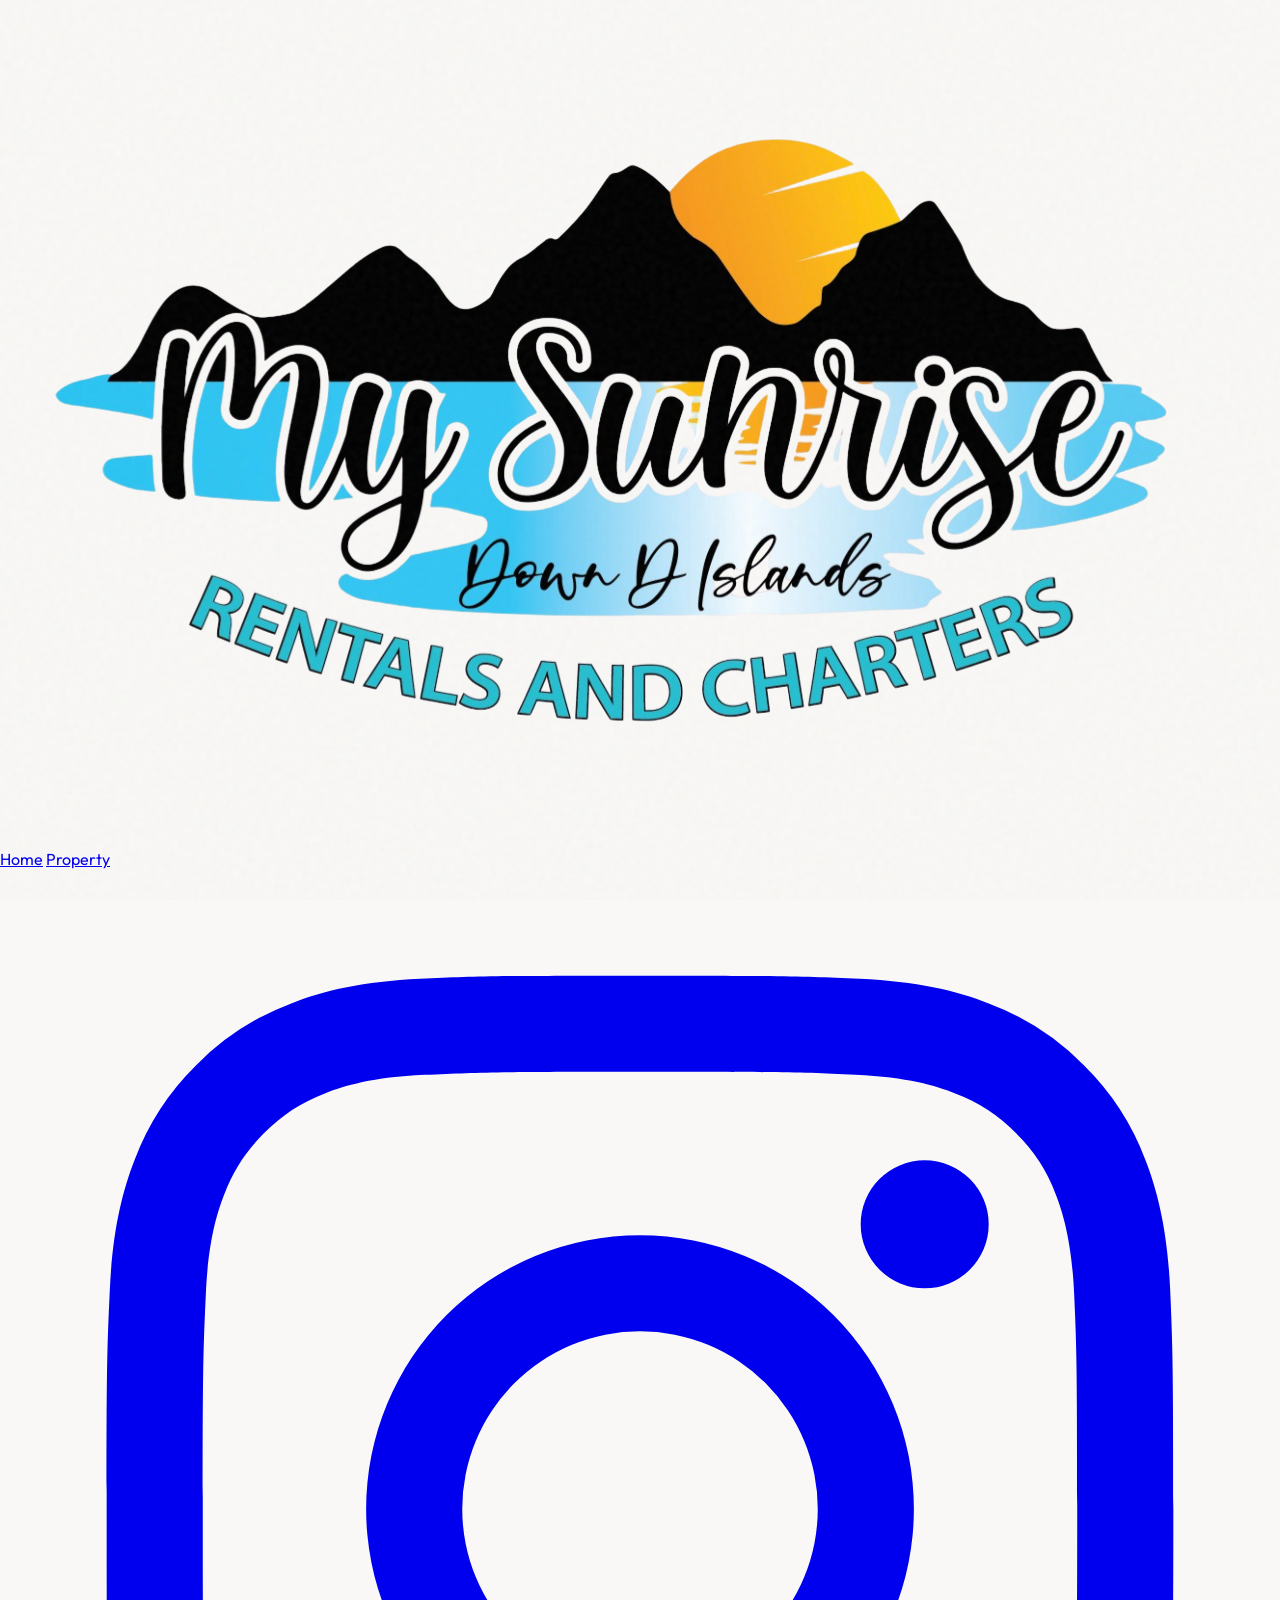
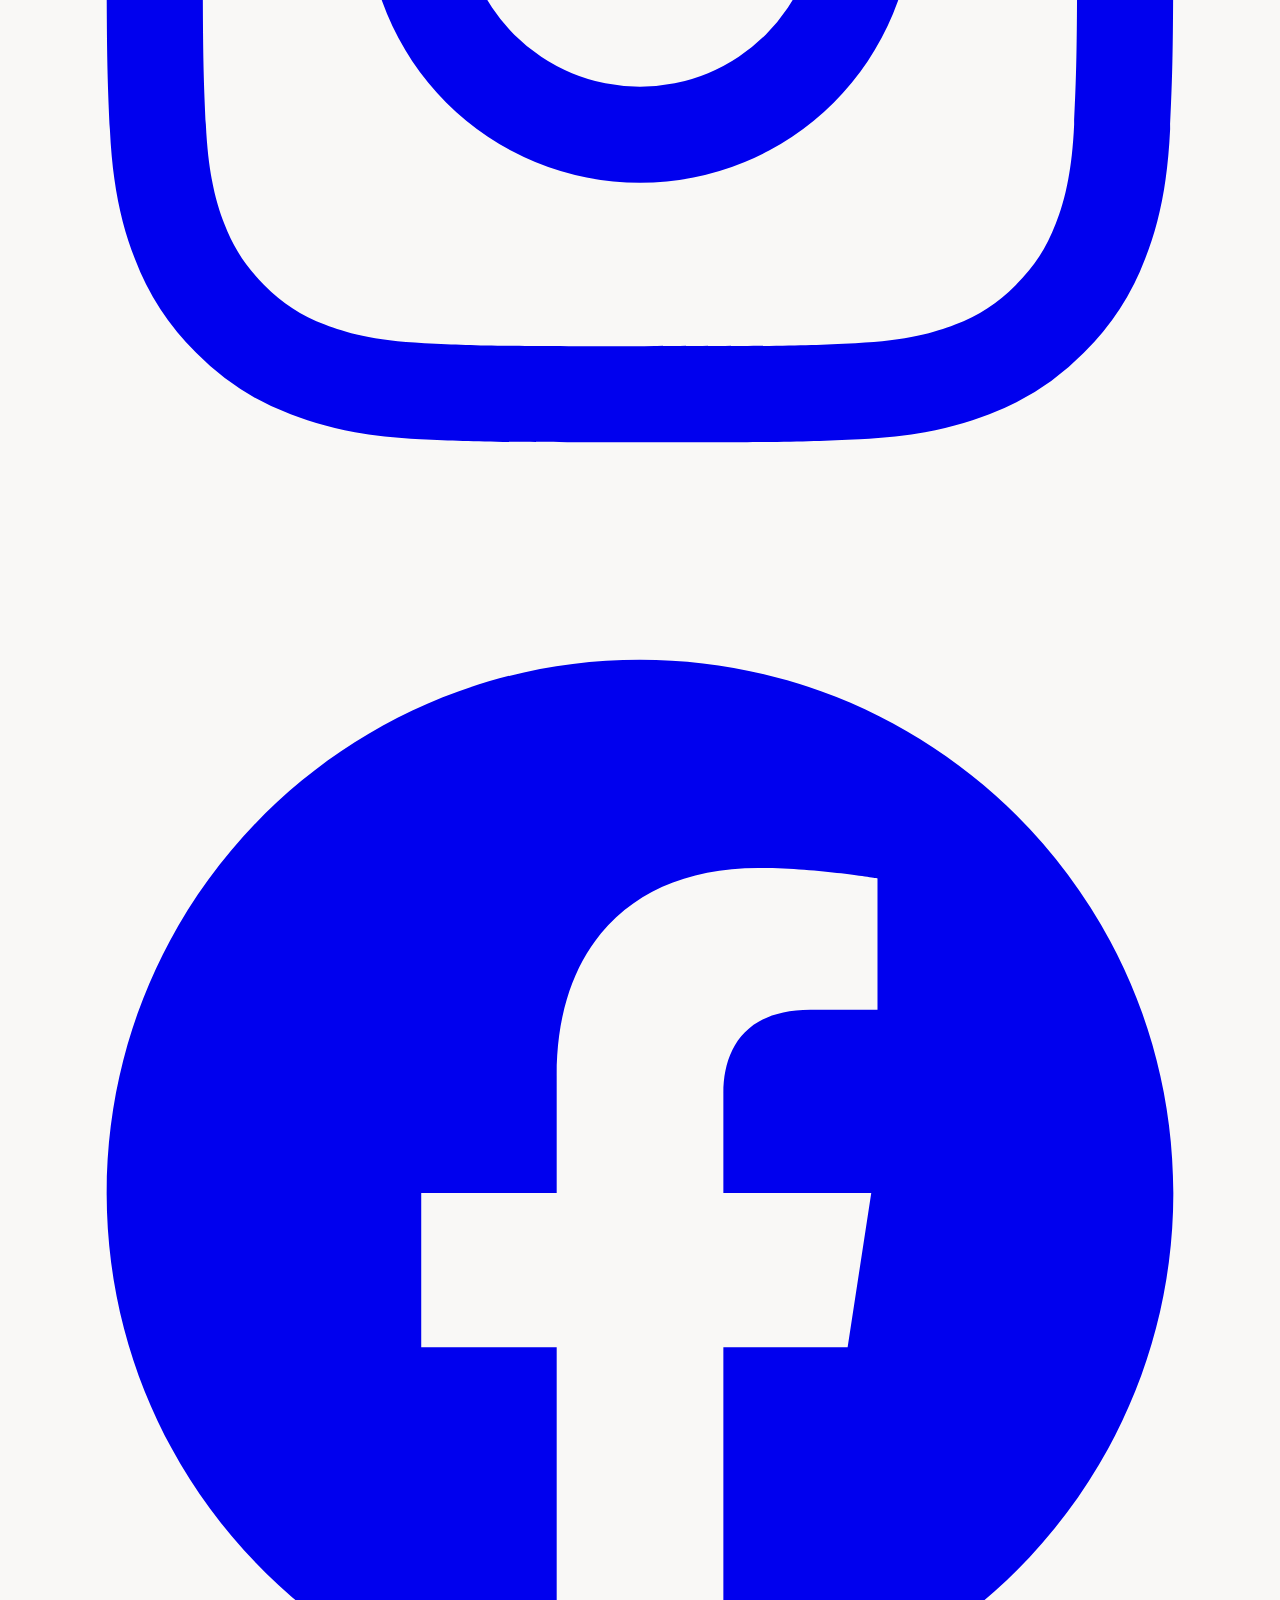
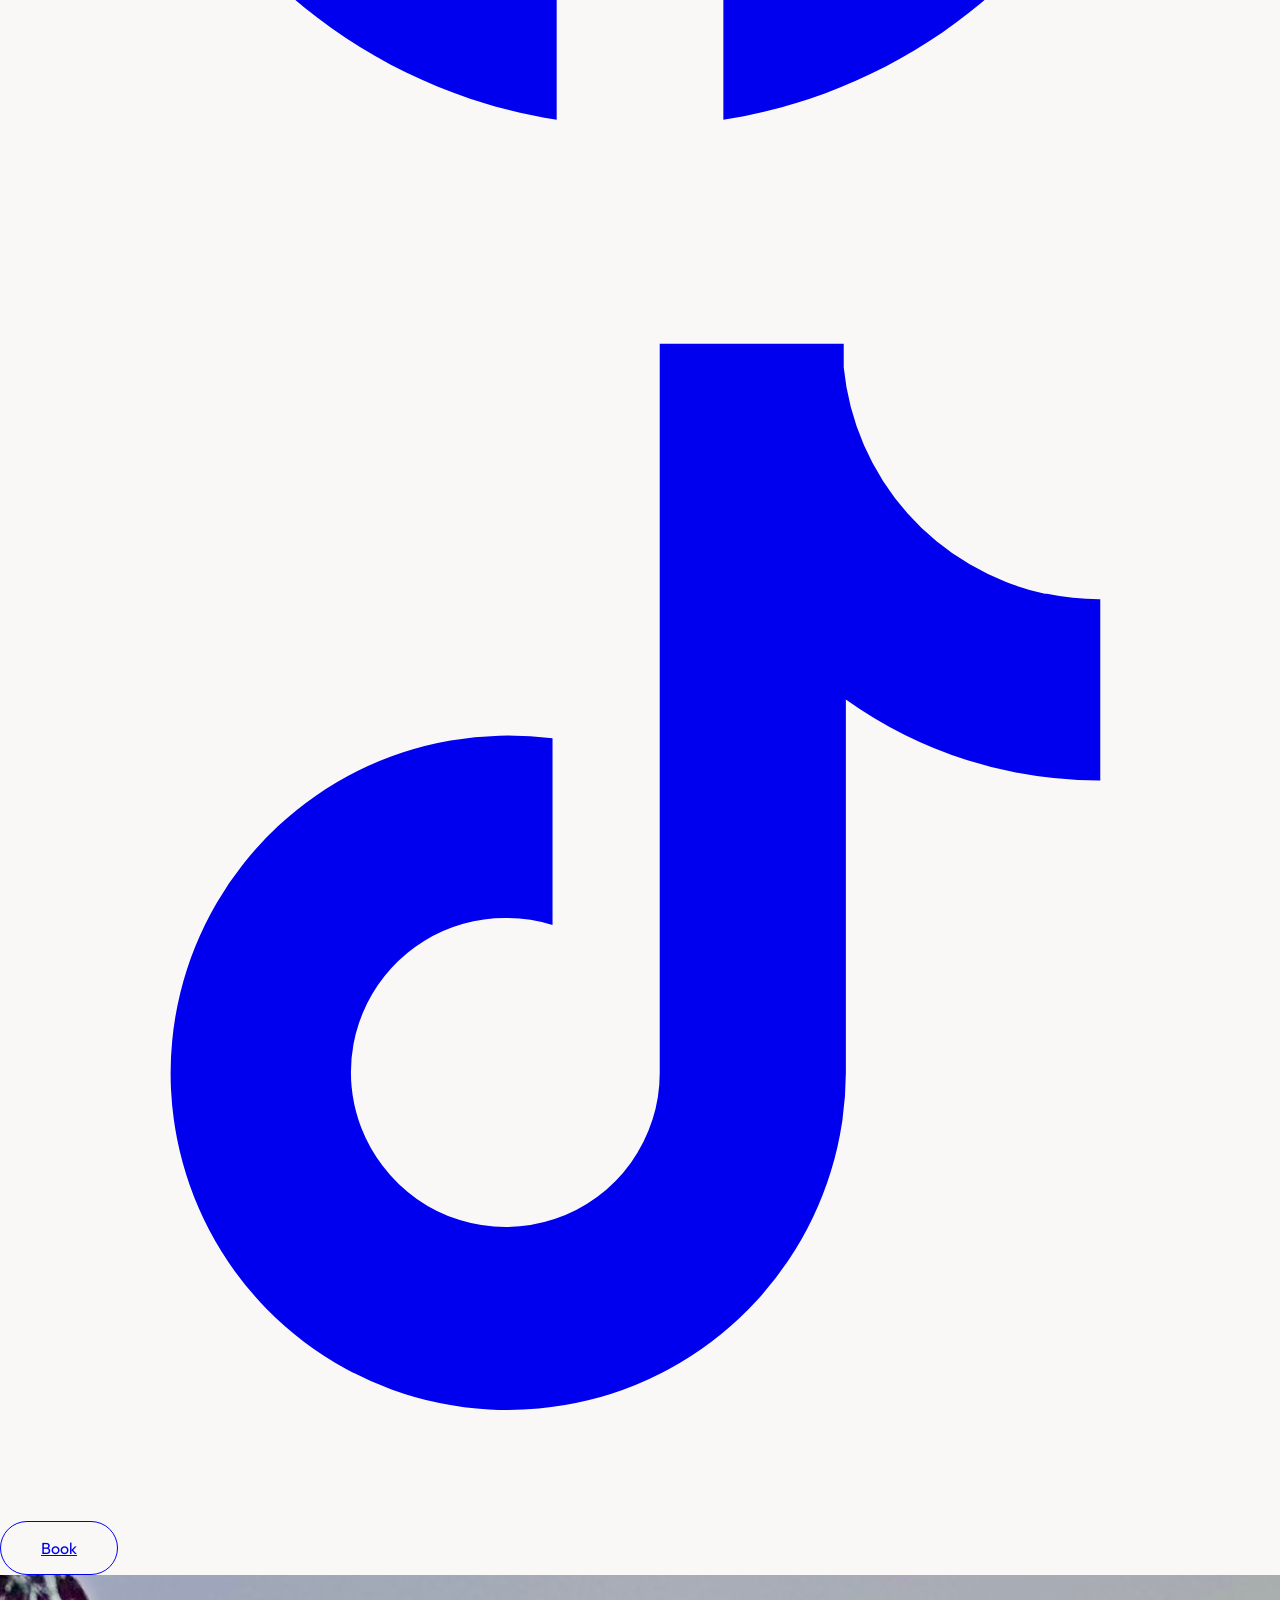
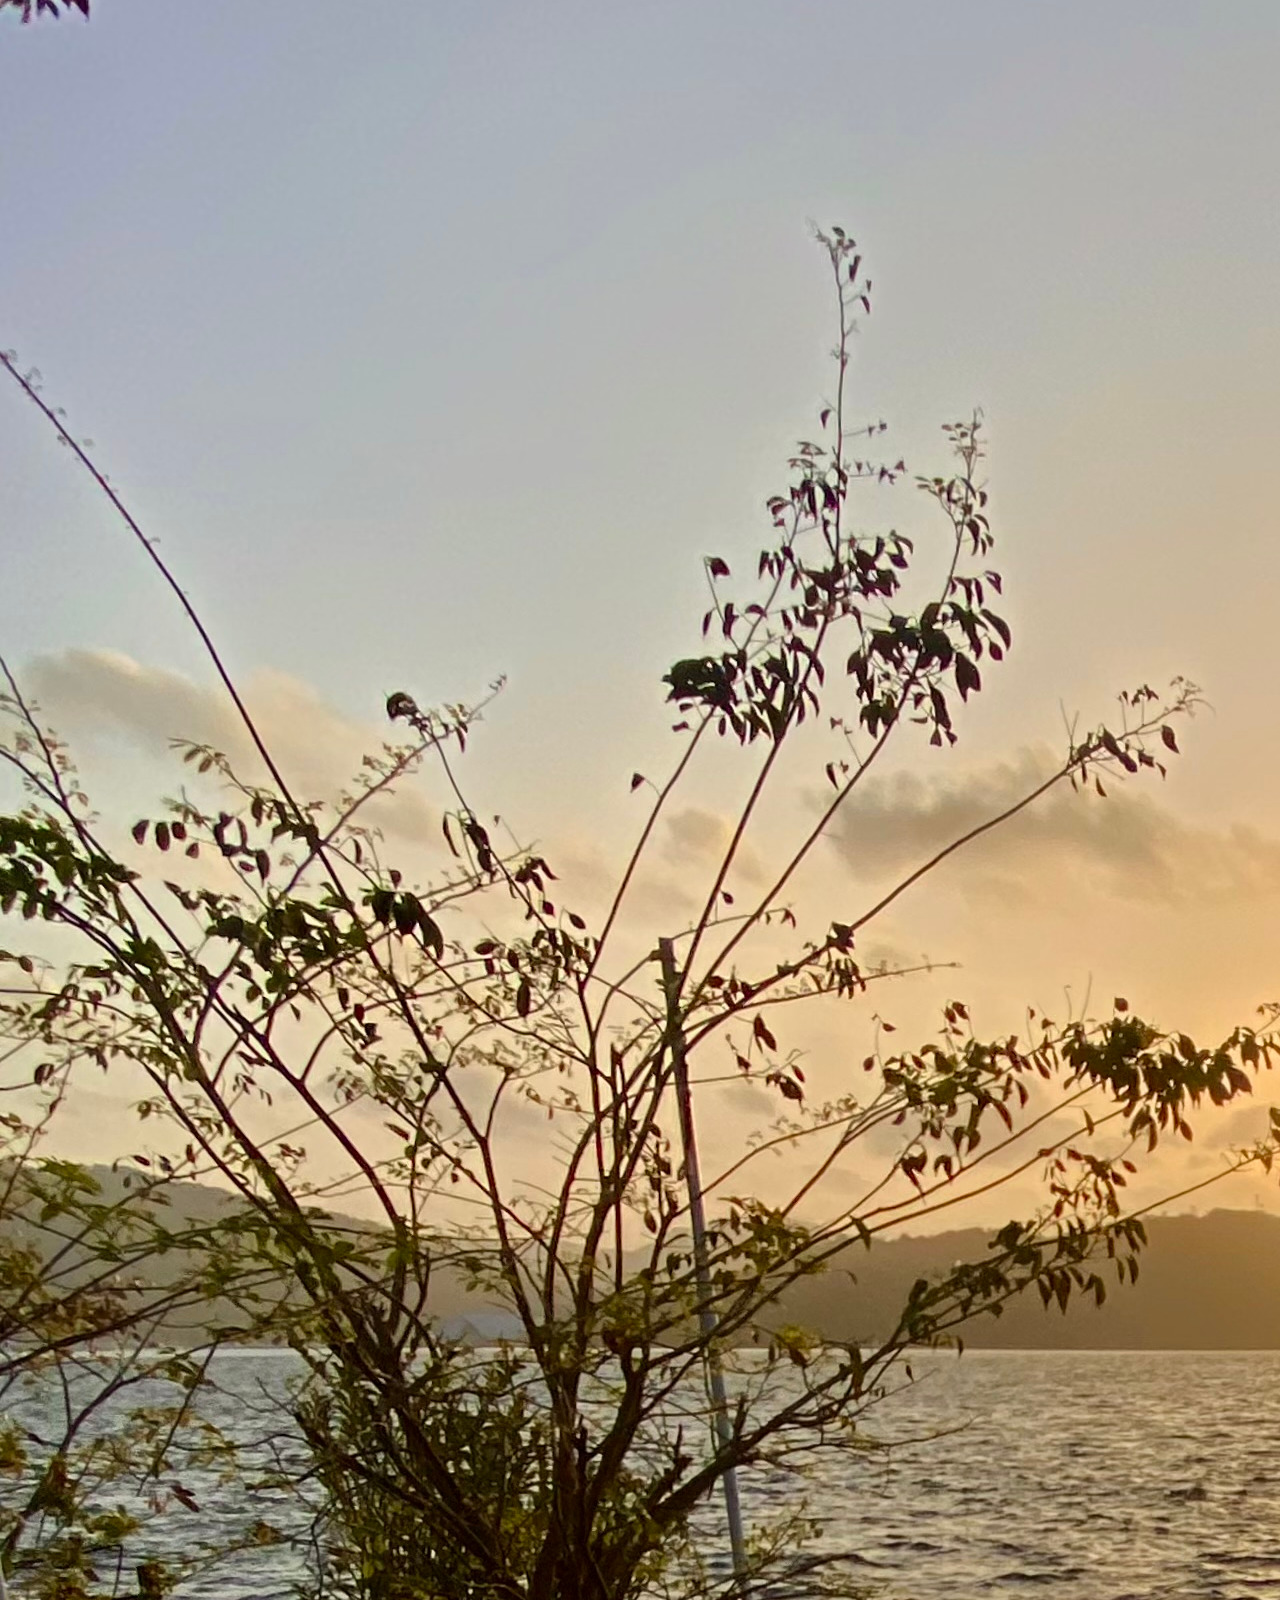
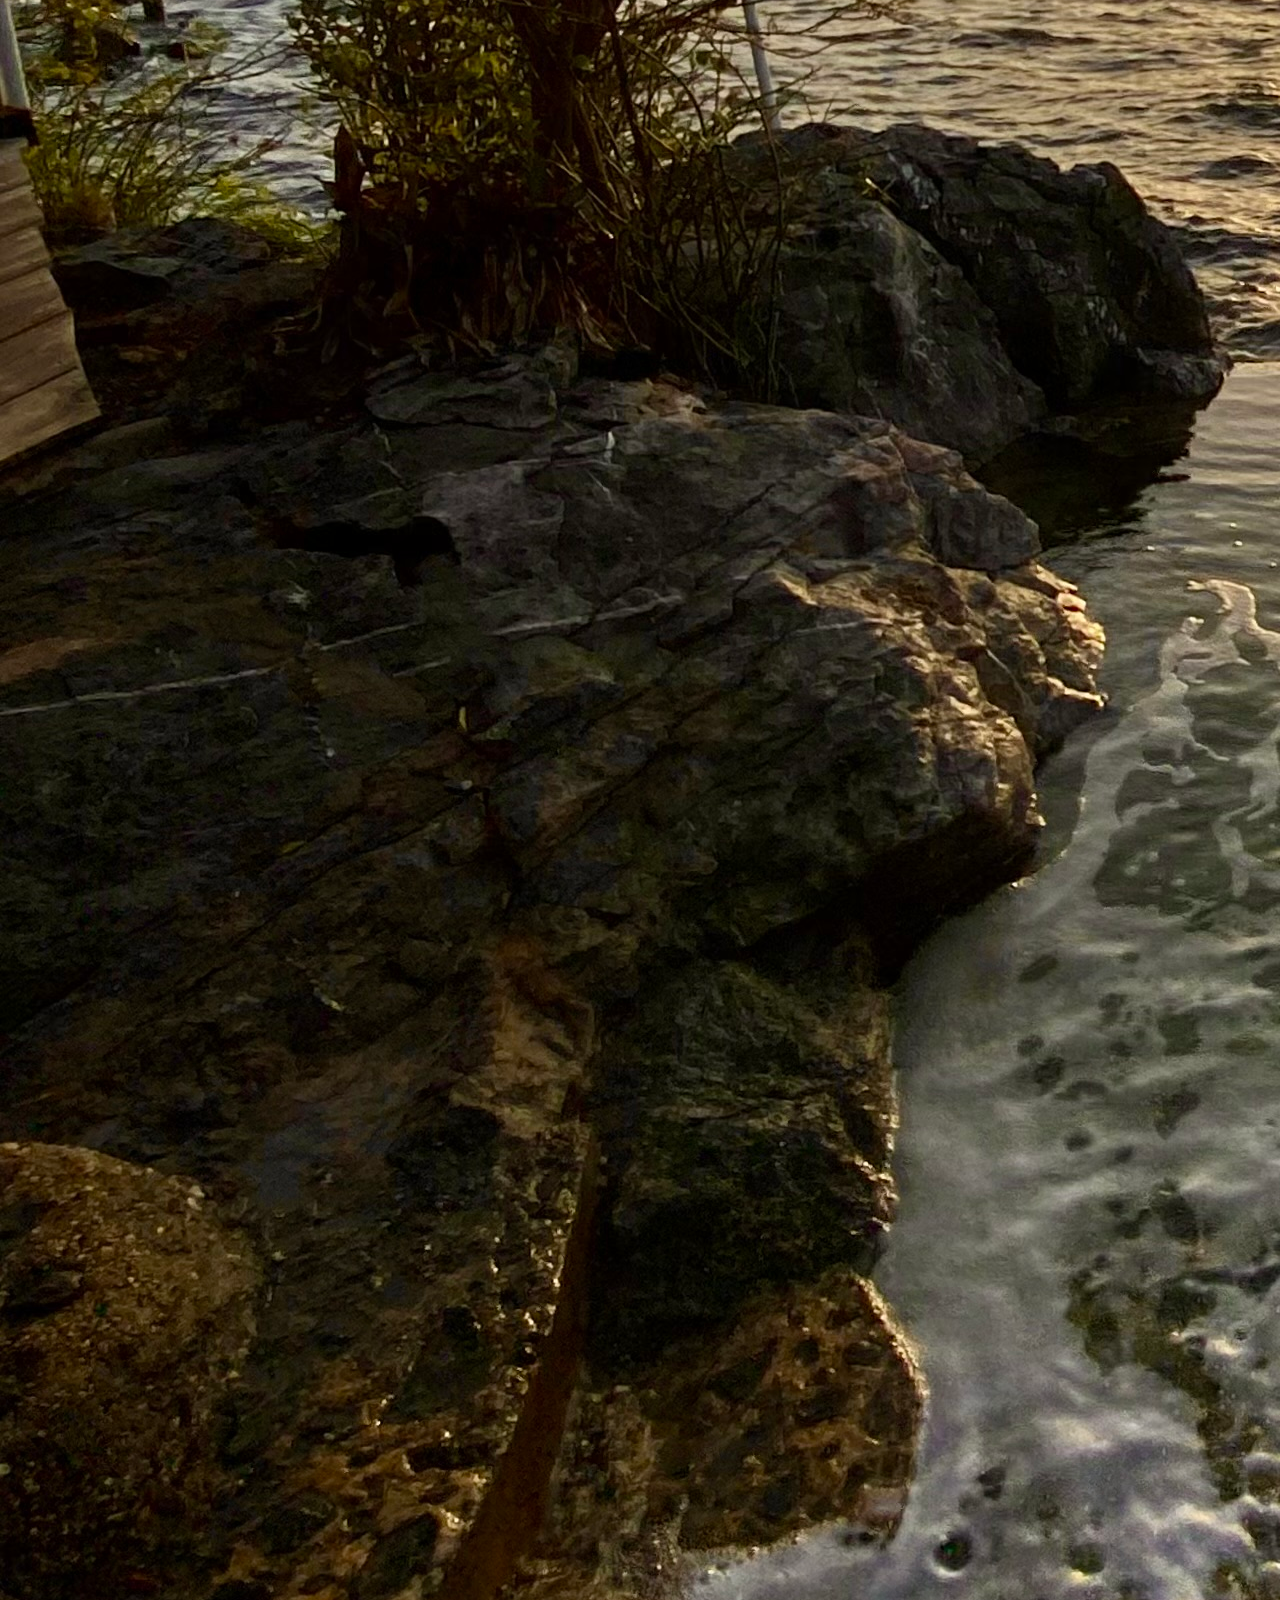
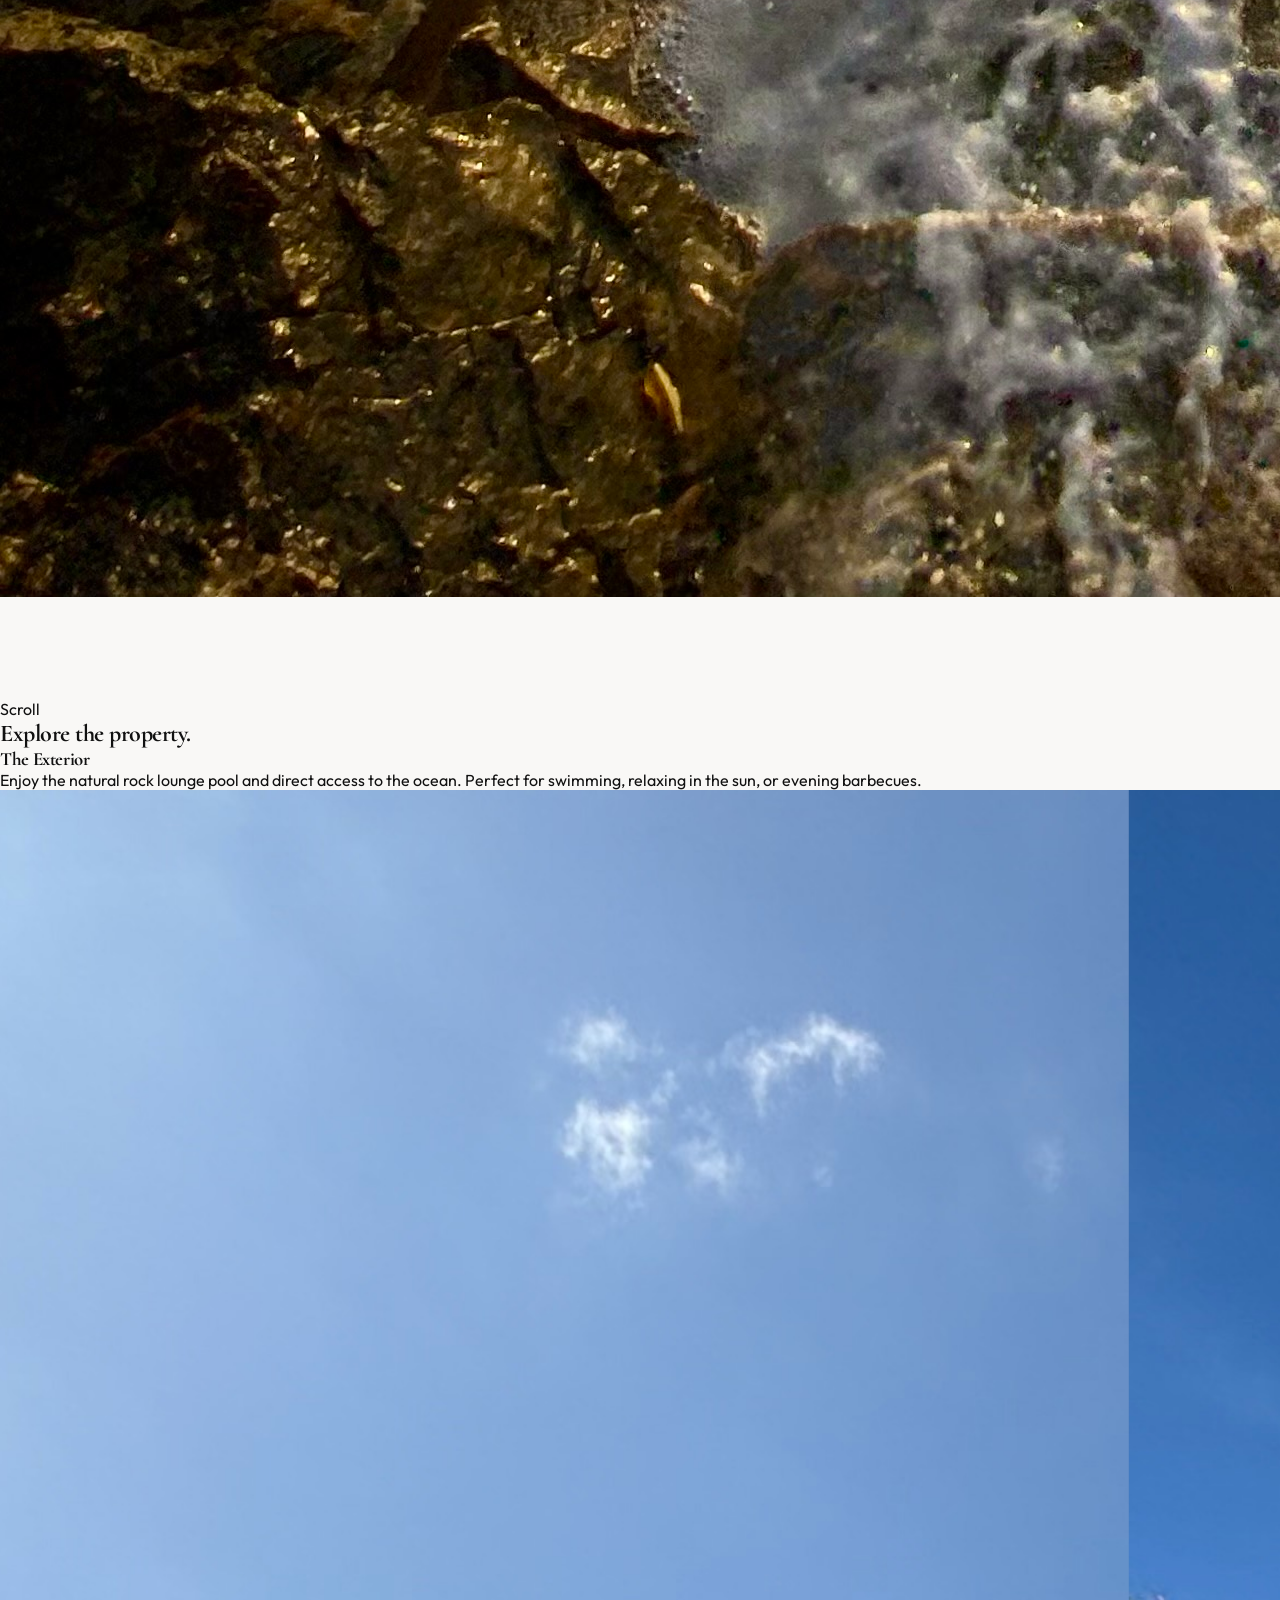
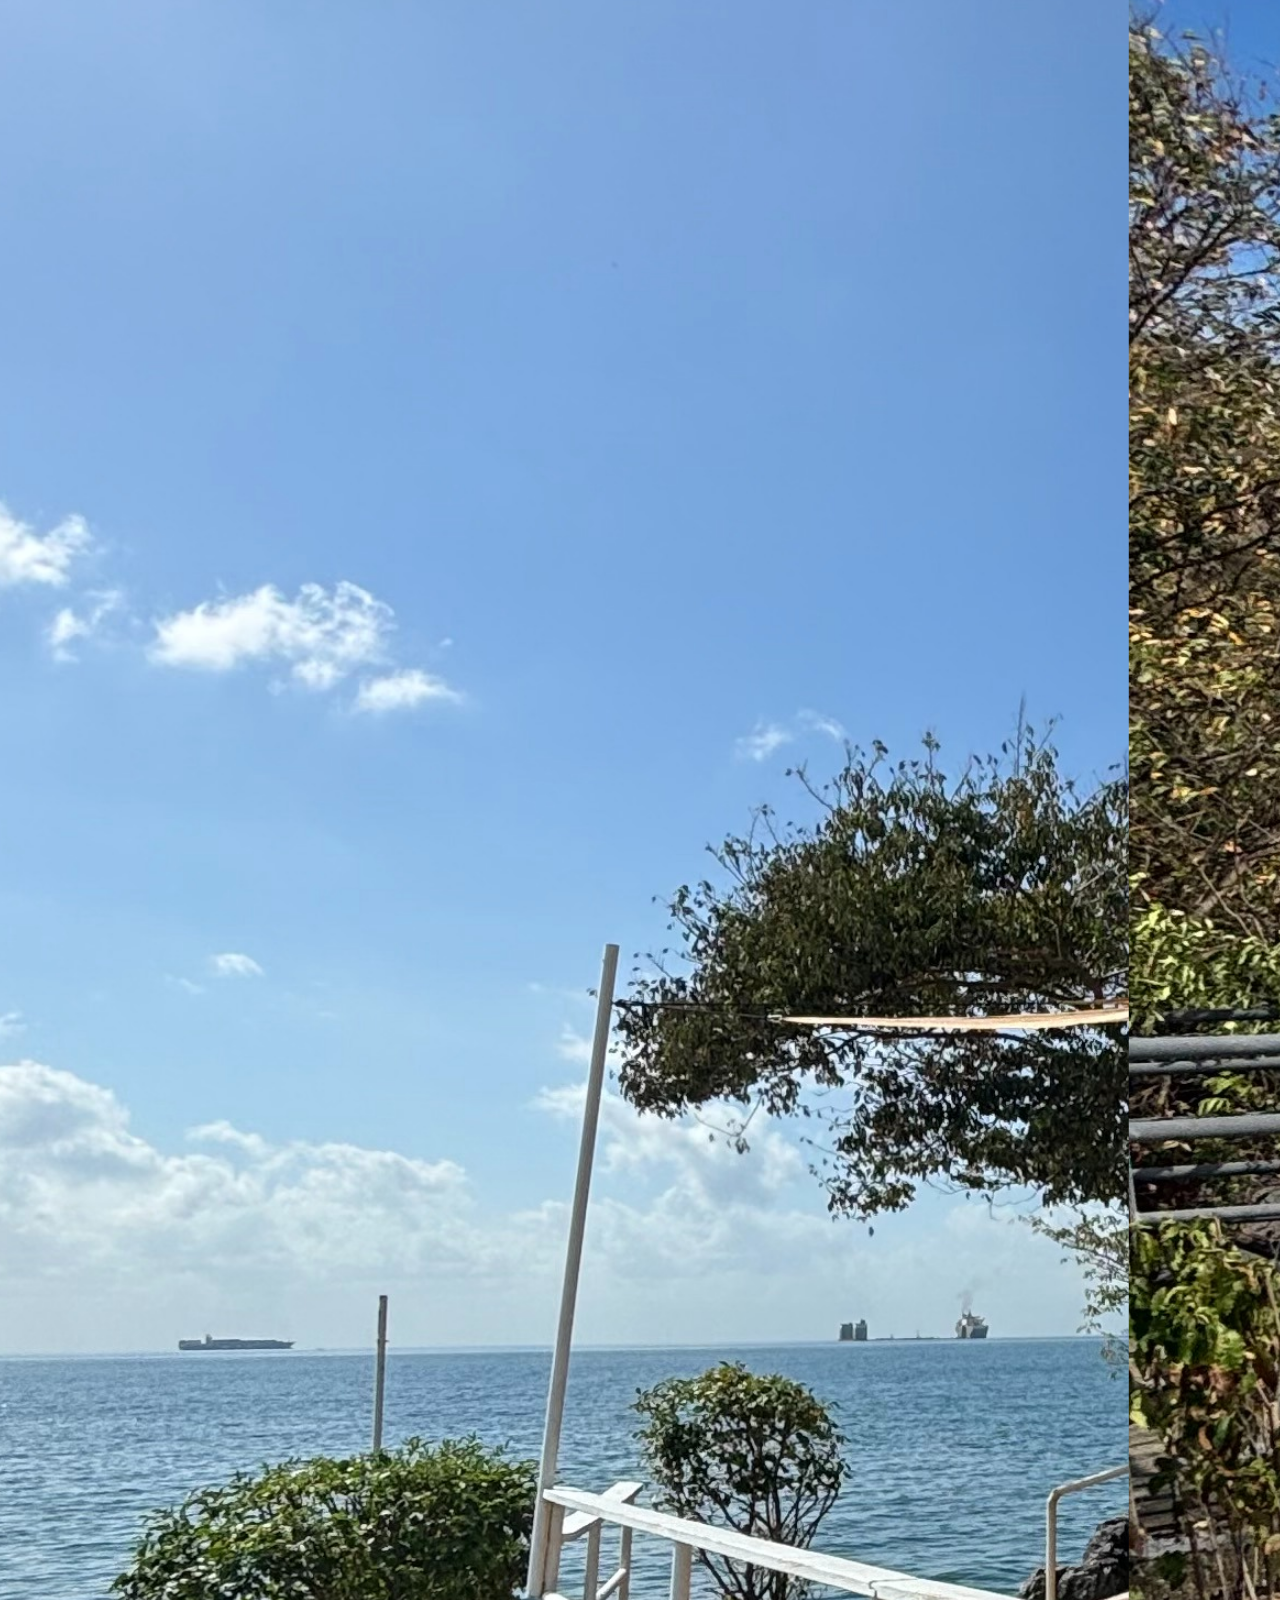
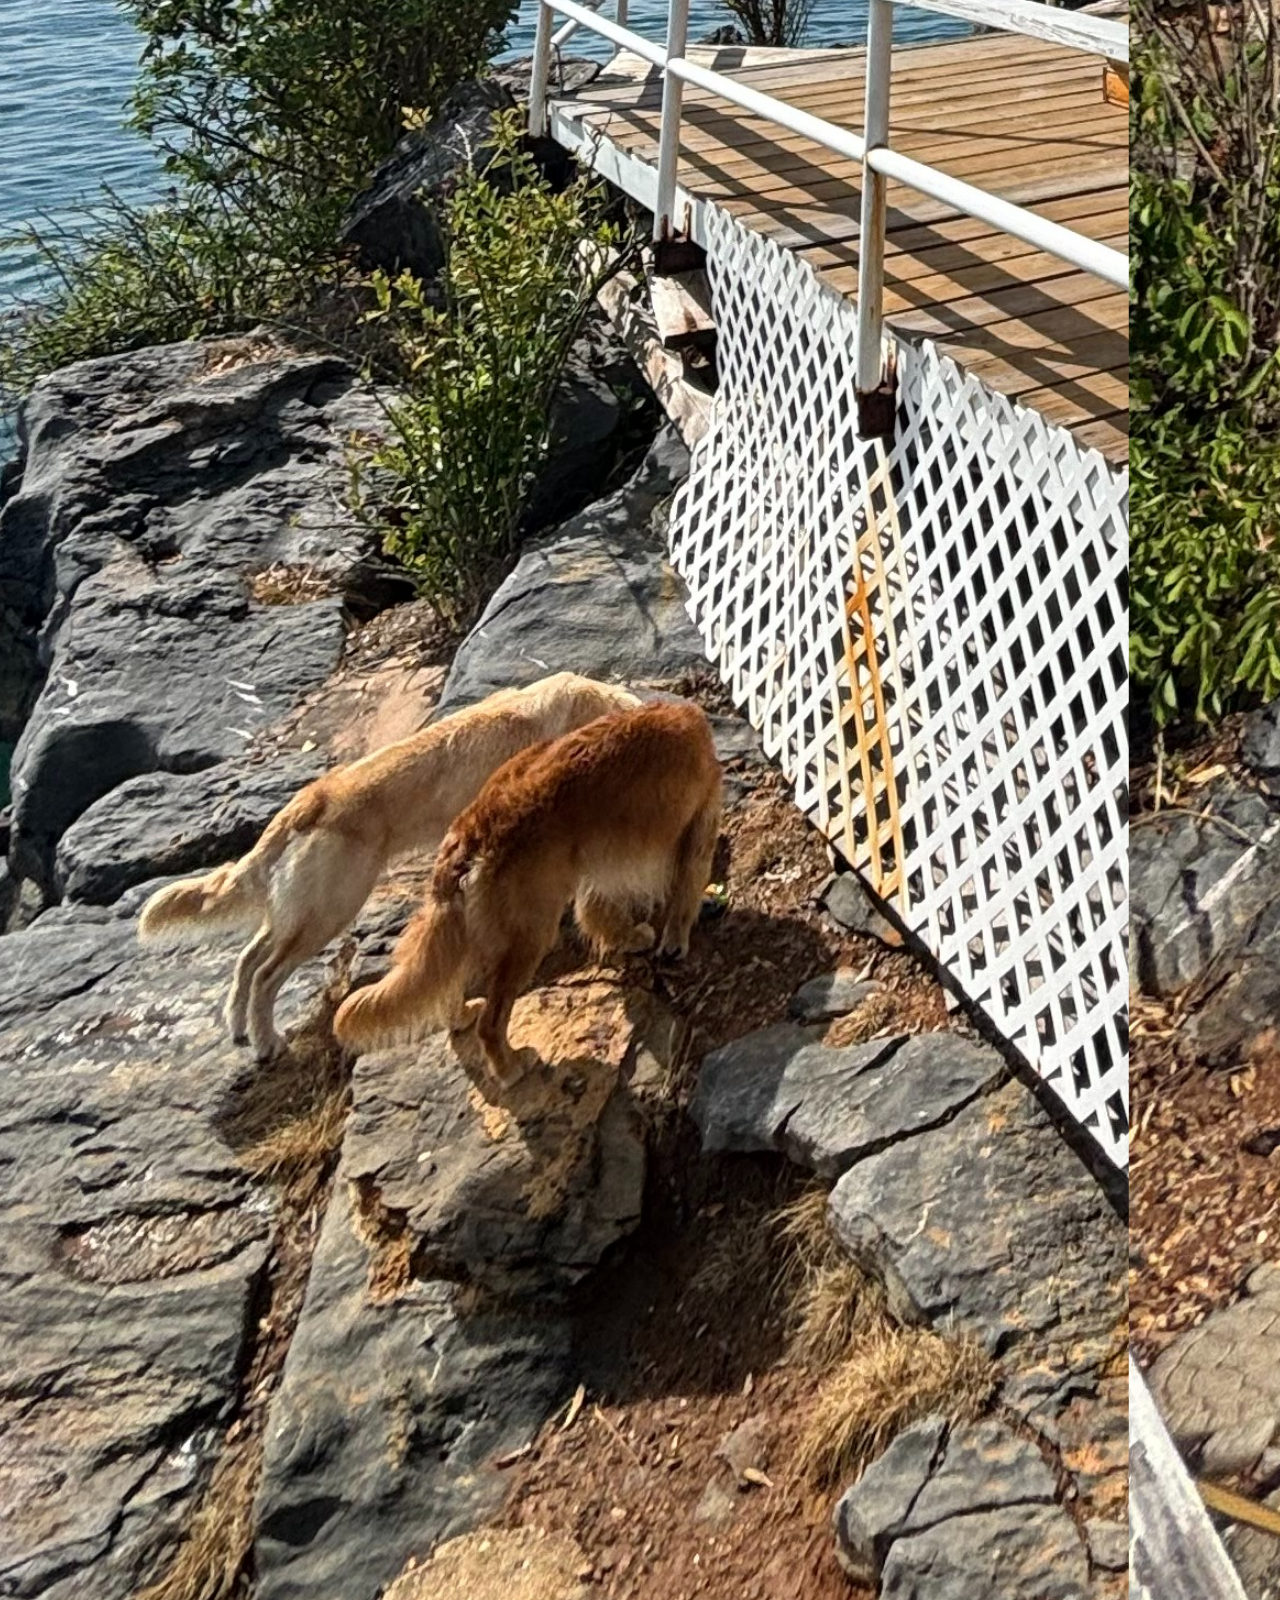
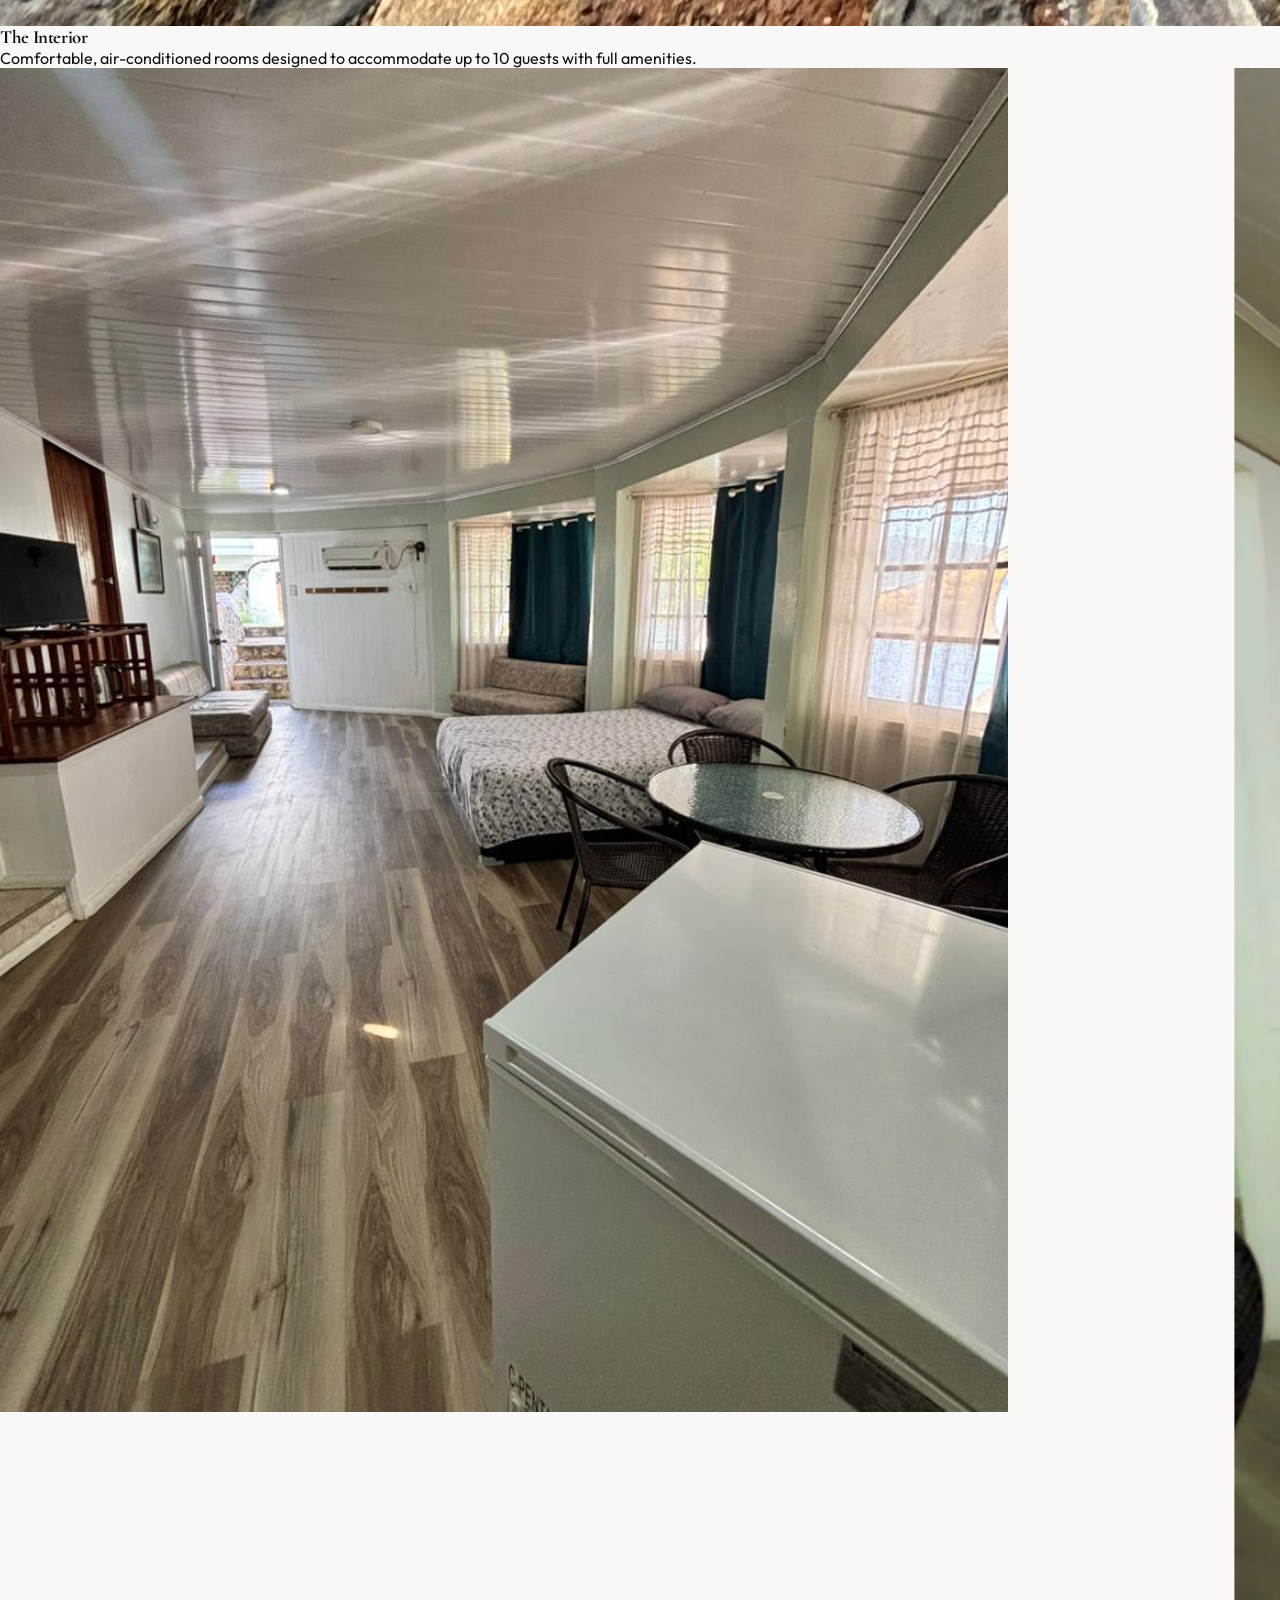
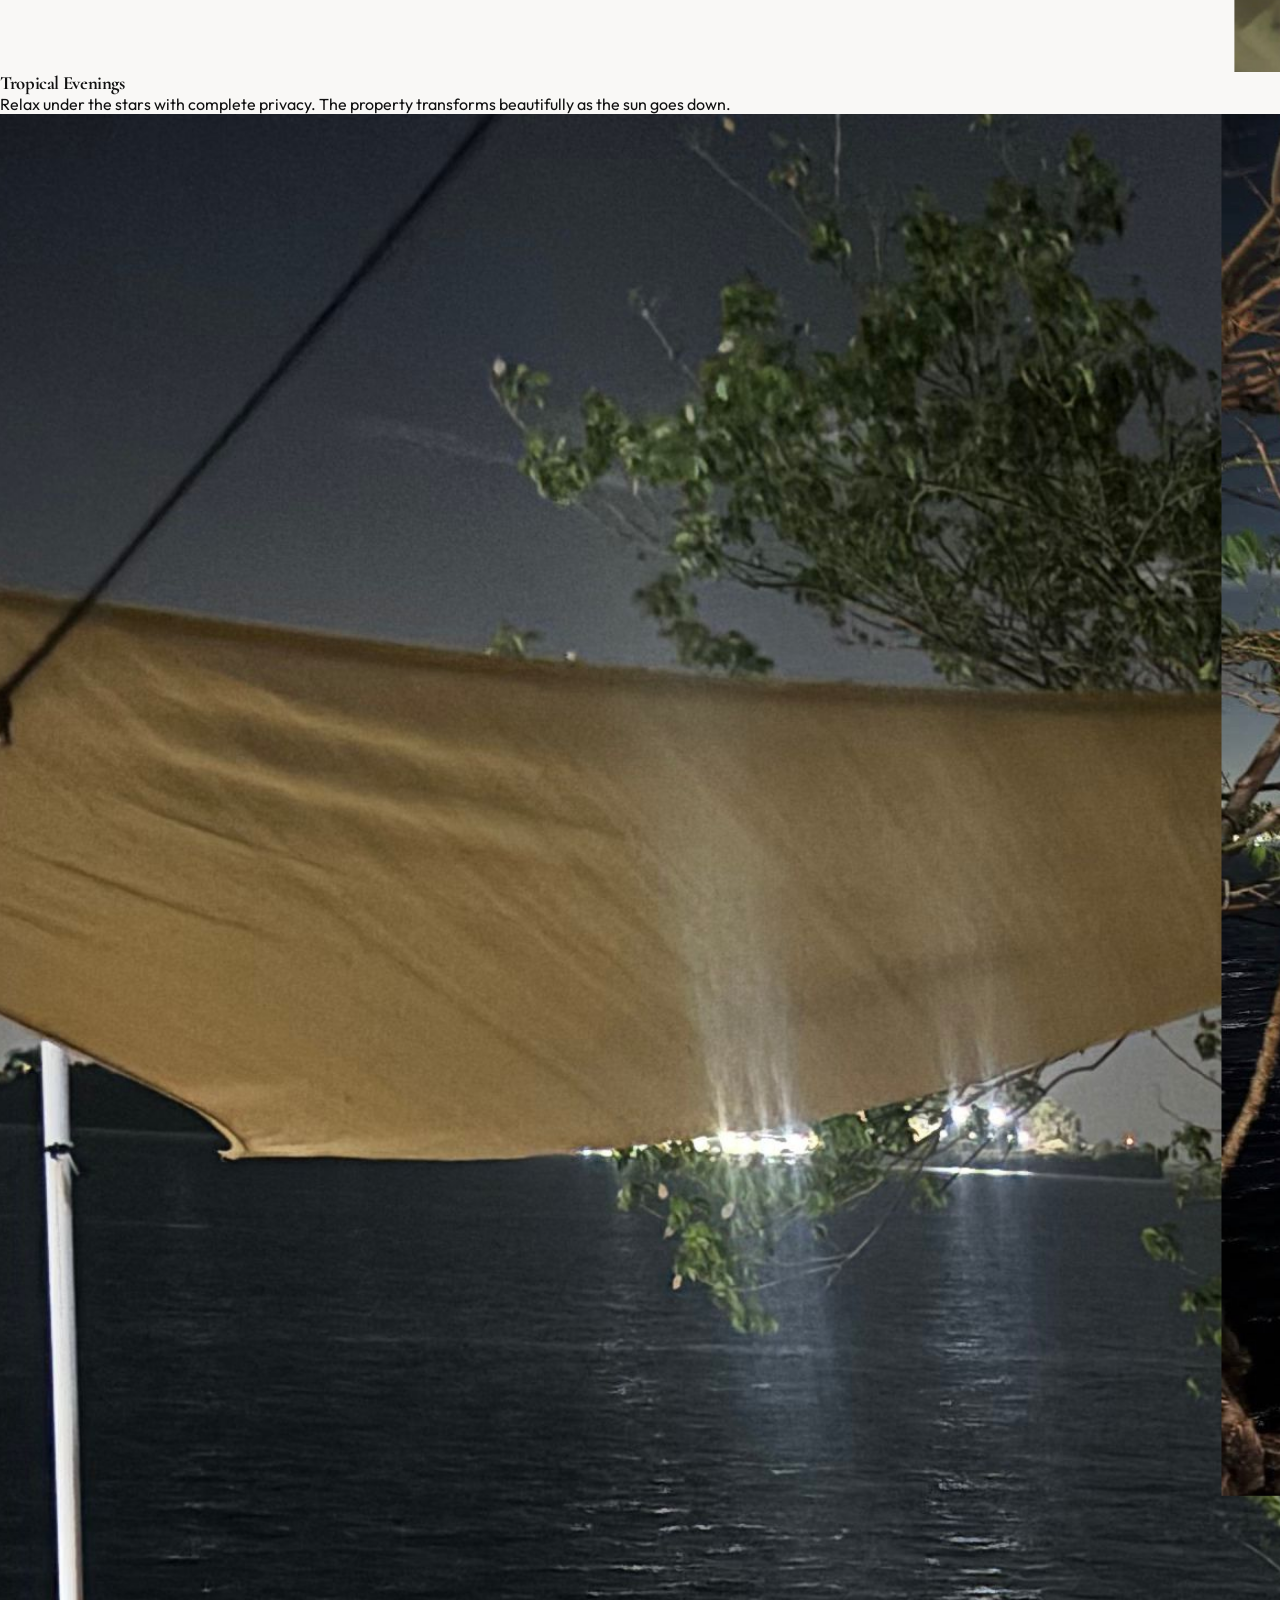
==== commit 6ea14ea5: "Site-wide graphical overhaul: add noise overlay, cinematic physics, glassmorphism, and ambient backg" ====
--- a/index.html
+++ b/index.html
@@ -52,8 +52,8 @@
         <div class="flex items-center justify-between w-full md:w-auto mt-2 md:mt-0 gap-4 md:gap-12">
             <div class="flex gap-4 md:gap-8 lg:gap-12 font-body text-[10px] md:text-sm tracking-widest uppercase items-center">
                 
-                <div class="magnetic p-1 md:p-2"><a href="index.html" class="nav-link text-charcoal hover:text-gold transition-colors">Home</a></div>
-                <div class="magnetic p-1 md:p-2"><a href="about.html" class="nav-link text-charcoal hover:text-gold transition-colors">Property</a></div>
+                <div class="magnetic p-1 md:p-2"><a href="index.html" class="nav-link text-charcoal hover:text-gold transition-colors hover-lift">Home</a></div>
+                <div class="magnetic p-1 md:p-2"><a href="about.html" class="nav-link text-charcoal hover:text-gold transition-colors hover-lift">Property</a></div>
                 
                 <div class="flex items-center gap-3 md:gap-4 border-l border-charcoal/20 pl-4 md:pl-6 ml-2 md:ml-0">
                     <a href="https://www.instagram.com/mysunriseddi/" target="_blank" aria-label="Instagram" class="text-charcoal hover:text-gold transition-colors">
@@ -121,9 +121,12 @@
                 </div>
             </div>
 
-            <div class="grid grid-cols-1 lg:grid-cols-12 gap-8 mb-8 items-end">
+            <div class="grid grid-cols-1 lg:grid-cols-12 gap-8 mb-8 items-end relative">
+                <!-- Premium Ambient Glow -->
+                <div class="absolute top-1/4 -left-32 w-[40rem] h-[40rem] bg-gold/10 rounded-full blur-[120px] pointer-events-none z-0"></div>
+                <div class="absolute -bottom-32 -right-32 w-[40rem] h-[40rem] bg-charcoal/5 rounded-full blur-[120px] pointer-events-none z-0"></div>
                 
-                <div class="lg:col-span-5 bg-white p-6 md:p-10 shadow-[0_5px_30px_-15px_rgba(0,0,0,0.05)] border border-charcoal/5 flex flex-col rounded-[2rem] artifact-card opacity-0">
+                <div class="lg:col-span-5 bg-white/90 backdrop-blur-3xl p-6 md:p-10 shadow-[0_20px_40px_-15px_rgba(0,0,0,0.05)] border border-charcoal/5 flex flex-col rounded-[2.5rem] artifact-card opacity-0 relative z-10 hover:border-gold/20">
                     <div class="mb-8 shrink-0">
                         <div class="flex justify-between items-start mb-4">
                             <h3 class="font-display text-4xl md:text-5xl text-charcoal font-medium">The Exterior</h3>
@@ -144,7 +147,7 @@
                     </div>
                 </div>
 
-                <div class="lg:col-span-4 bg-white p-6 md:p-8 shadow-[0_5px_30px_-15px_rgba(0,0,0,0.05)] border border-charcoal/5 flex flex-col rounded-[2rem] artifact-card opacity-0">
+                <div class="lg:col-span-4 bg-white/90 backdrop-blur-3xl p-6 md:p-8 shadow-[0_20px_40px_-15px_rgba(0,0,0,0.05)] border border-charcoal/5 flex flex-col rounded-[2.5rem] artifact-card opacity-0 relative z-10 hover:border-gold/20">
                     <div class="mb-8 shrink-0">
                         <h3 class="font-display text-3xl md:text-4xl text-charcoal font-medium mb-4">The Interior</h3>
                         <p class="font-body text-base text-charcoal/70 font-light leading-relaxed">
@@ -165,7 +168,7 @@
                     </div>
                 </div>
 
-                <div class="lg:col-span-3 bg-white p-6 md:p-8 shadow-[0_5px_30px_-15px_rgba(0,0,0,0.05)] border border-charcoal/5 flex flex-col rounded-[2rem] artifact-card opacity-0">
+                <div class="lg:col-span-3 bg-white/90 backdrop-blur-3xl p-6 md:p-8 shadow-[0_20px_40px_-15px_rgba(0,0,0,0.05)] border border-charcoal/5 flex flex-col rounded-[2.5rem] artifact-card opacity-0 relative z-10 hover:border-gold/20">
                     <div class="mb-8 shrink-0">
                         <h3 class="font-display text-2xl md:text-3xl text-charcoal font-medium mb-4">Tropical Evenings</h3>
                         <p class="font-body text-sm text-charcoal/70 font-light leading-relaxed">
@@ -212,8 +215,8 @@
         <div class="max-w-[120rem] mx-auto pt-8 flex flex-col md:flex-row justify-between items-center text-xs font-body text-charcoal/40 tracking-widest uppercase gap-6">
             <p>&copy; 2026 My Sunrise.</p>
             <div class="flex gap-8">
-                <a href="#" class="hover:text-gold transition-colors">Privacy Policy</a>
-                <a href="#" class="hover:text-gold transition-colors">Terms of Service</a>
+                <a href="#" class="hover:text-gold transition-colors hover-lift">Privacy Policy</a>
+                <a href="#" class="hover:text-gold transition-colors hover-lift">Terms of Service</a>
             </div>
         </div>
     </footer>
--- a/css/index.css
+++ b/css/index.css
@@ -12,6 +12,7 @@
   --font-display: 'Cormorant', serif;
   --font-body: 'Outfit', sans-serif;
   --ease-editorial: cubic-bezier(0.25, 1, 0.25, 1);
+  --ease-cinematic: cubic-bezier(0.25, 0.46, 0.45, 0.94);
 }
 
 html.lenis, html.lenis body { height: auto; }
@@ -24,6 +25,25 @@
   color: var(--color-charcoal);
   font-family: var(--font-body);
   -webkit-font-smoothing: antialiased;
+}
+
+body::after {
+  content: "";
+  position: fixed;
+  inset: 0;
+  z-index: 9999;
+  pointer-events: none;
+  opacity: 0.05;
+  background-image: url("data:image/svg+xml,%3Csvg viewBox='0 0 200 200' xmlns='http://www.w3.org/2000/svg'%3E%3Cfilter id='noiseFilter'%3E%3CfeTurbulence type='fractalNoise' baseFrequency='0.65' numOctaves='3' stitchTiles='stitch'/%3E%3C/filter%3E%3Crect width='100%25' height='100%25' filter='url(%23noiseFilter)'/%3E%3C/svg%3E");
+}
+
+/* Link Micro-interactions */
+.hover-lift {
+  display: inline-block;
+  transition: transform 0.4s var(--ease-cinematic), color 0.3s ease;
+}
+.hover-lift:hover {
+  transform: translateY(-1px);
 }
 
 /* Typography */
@@ -49,8 +69,9 @@
   border: 1px solid;
   border-radius: 99px; 
   overflow: hidden;
-  transition: color 0.4s ease, border-color 0.4s ease;
+  transition: color 0.4s ease, border-color 0.4s ease, transform 0.4s var(--ease-cinematic);
   background: transparent;
+  will-change: transform;
 }
 .btn-premium::before {
   content: '';
@@ -59,11 +80,15 @@
   background-color: var(--color-gold);
   transform: scaleY(0);
   transform-origin: bottom;
-  transition: transform 0.6s var(--ease-editorial);
+  transition: transform 0.6s var(--ease-cinematic);
   z-index: 0;
   border-radius: 99px;
 }
-.btn-premium:hover { color: var(--color-white) !important; border-color: var(--color-gold) !important; }
+.btn-premium:hover { 
+  color: var(--color-white) !important; 
+  border-color: var(--color-gold) !important;
+  transform: scale(1.03); 
+}
 .btn-premium:hover::before { transform: scaleY(1); }
 
 /* Smooth scale effect for active swiper images */
@@ -77,7 +102,7 @@
 
 /* Premium Card Hover Physics */
 .artifact-card {
-  transition: transform 0.6s cubic-bezier(0.25, 1, 0.25, 1), box-shadow 0.6s cubic-bezier(0.25, 1, 0.25, 1);
+  transition: transform 0.6s var(--ease-cinematic), box-shadow 0.6s var(--ease-cinematic);
 }
 .artifact-card:hover {
   transform: translateY(-8px);
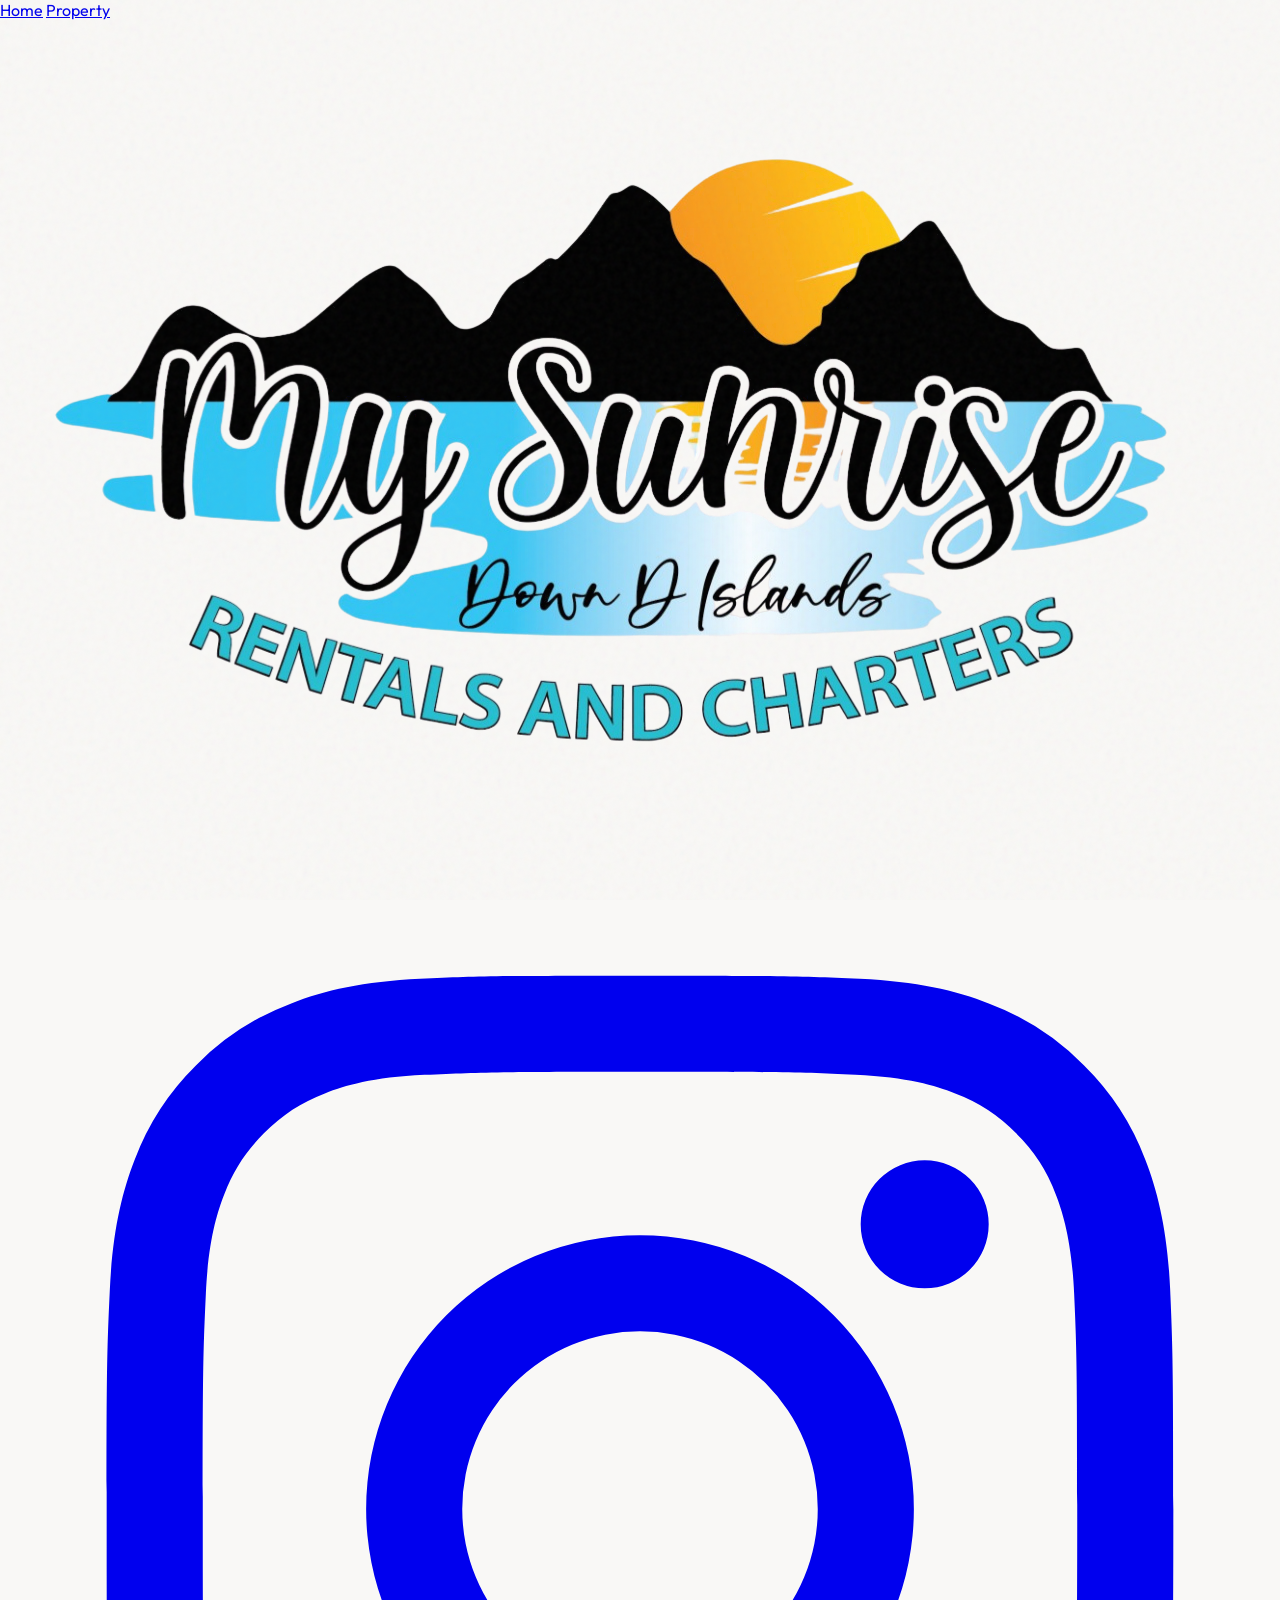
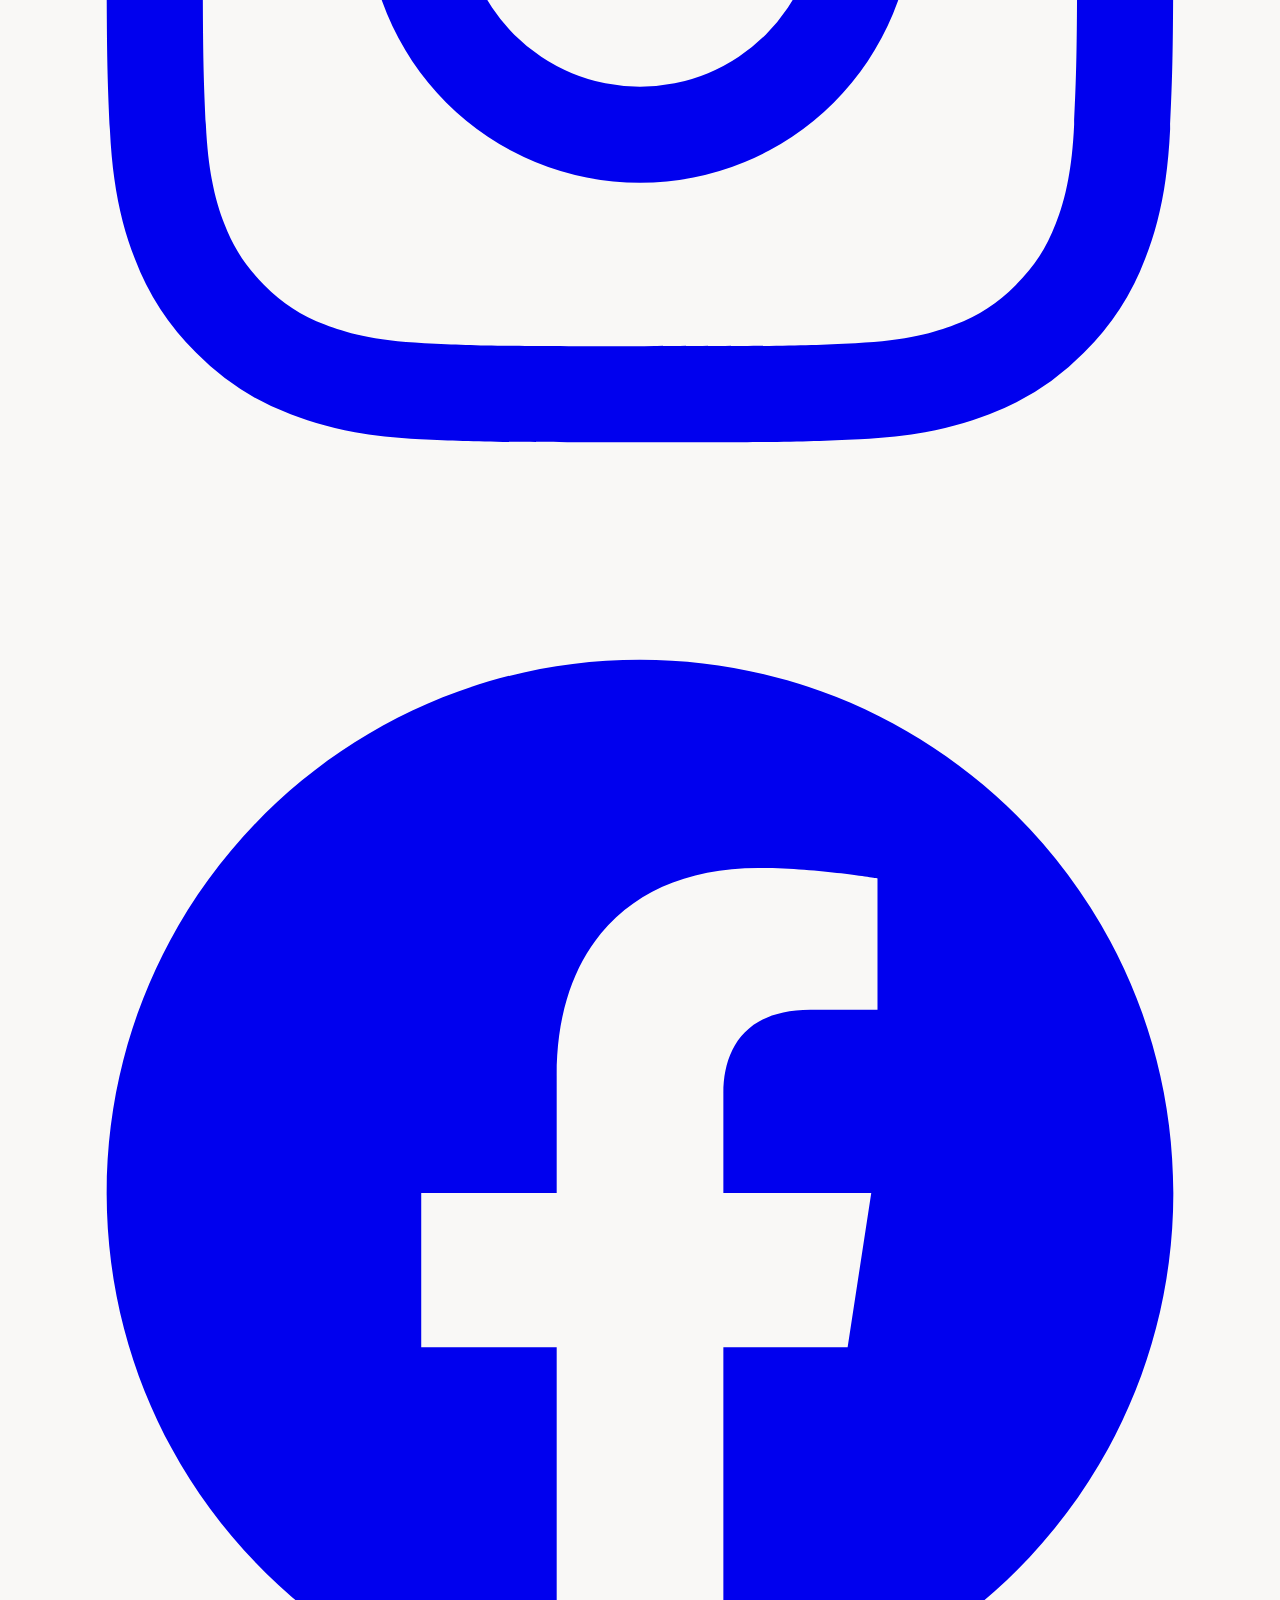
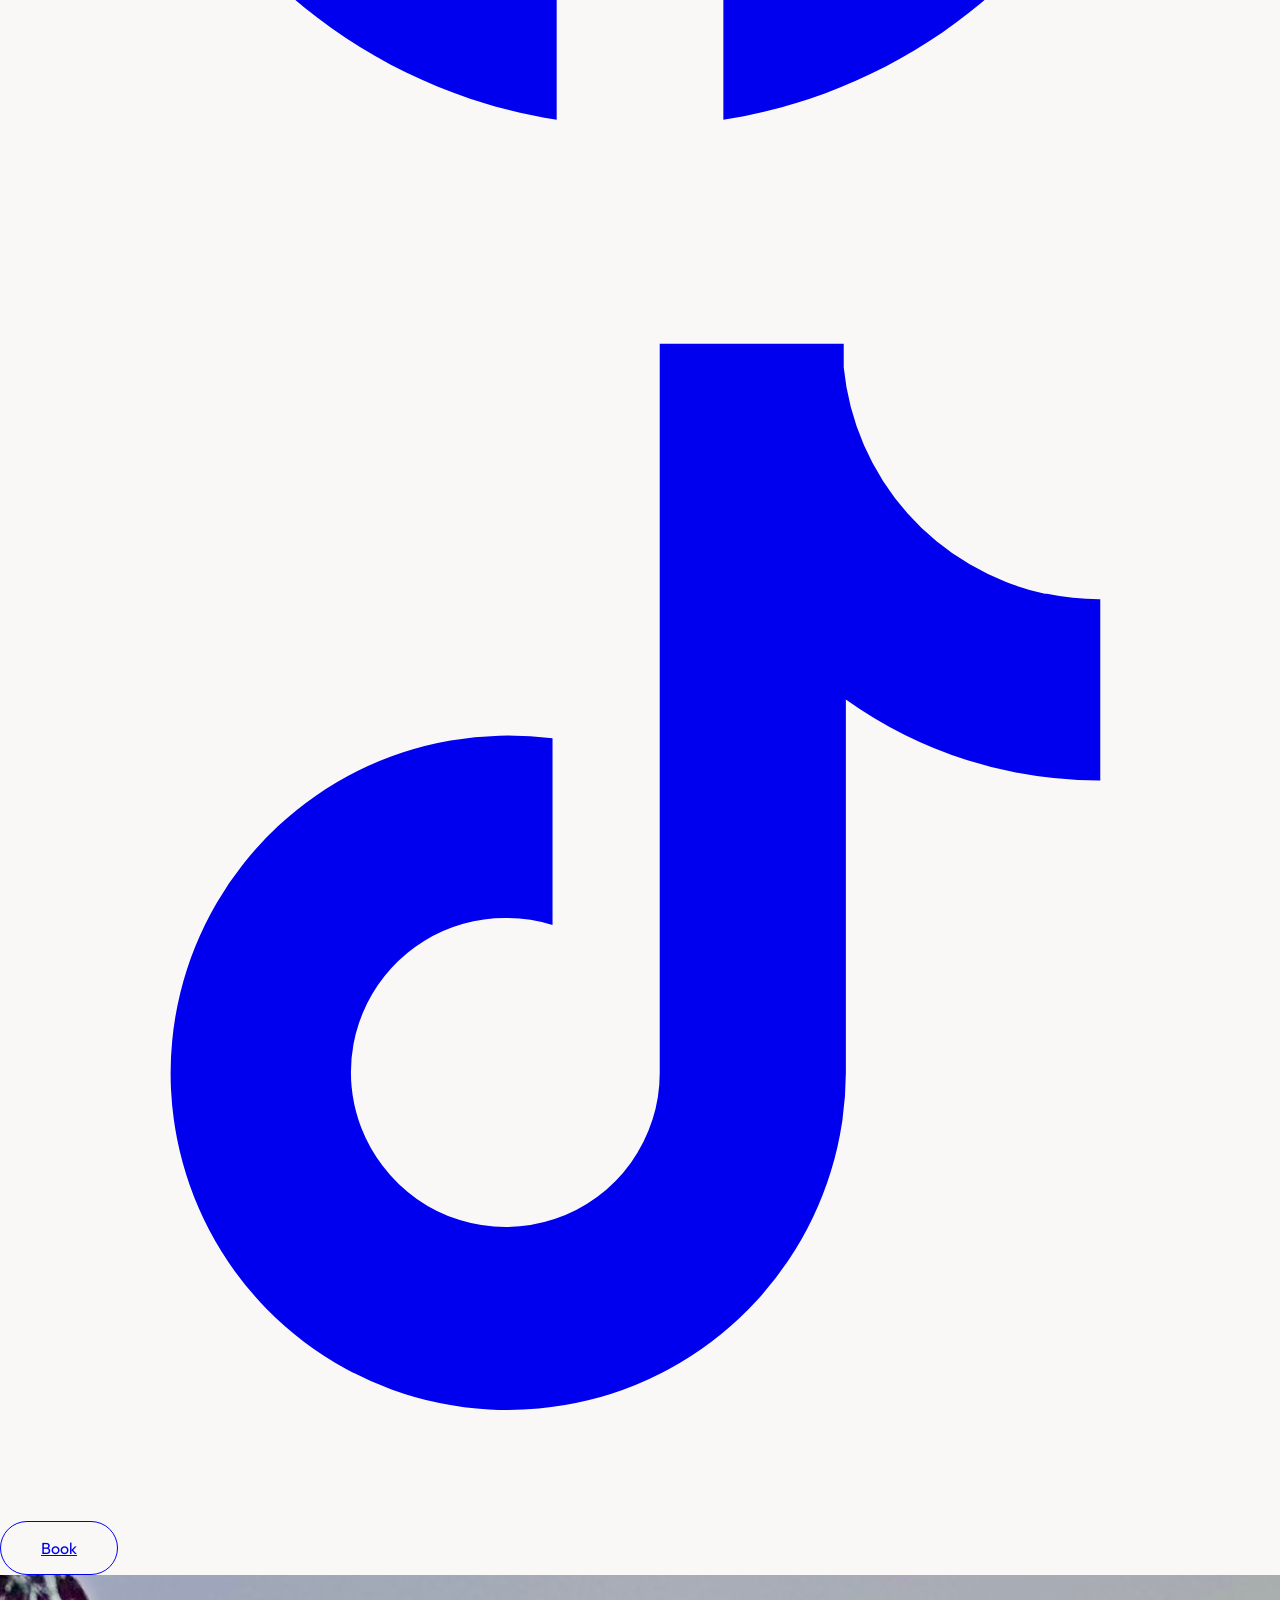
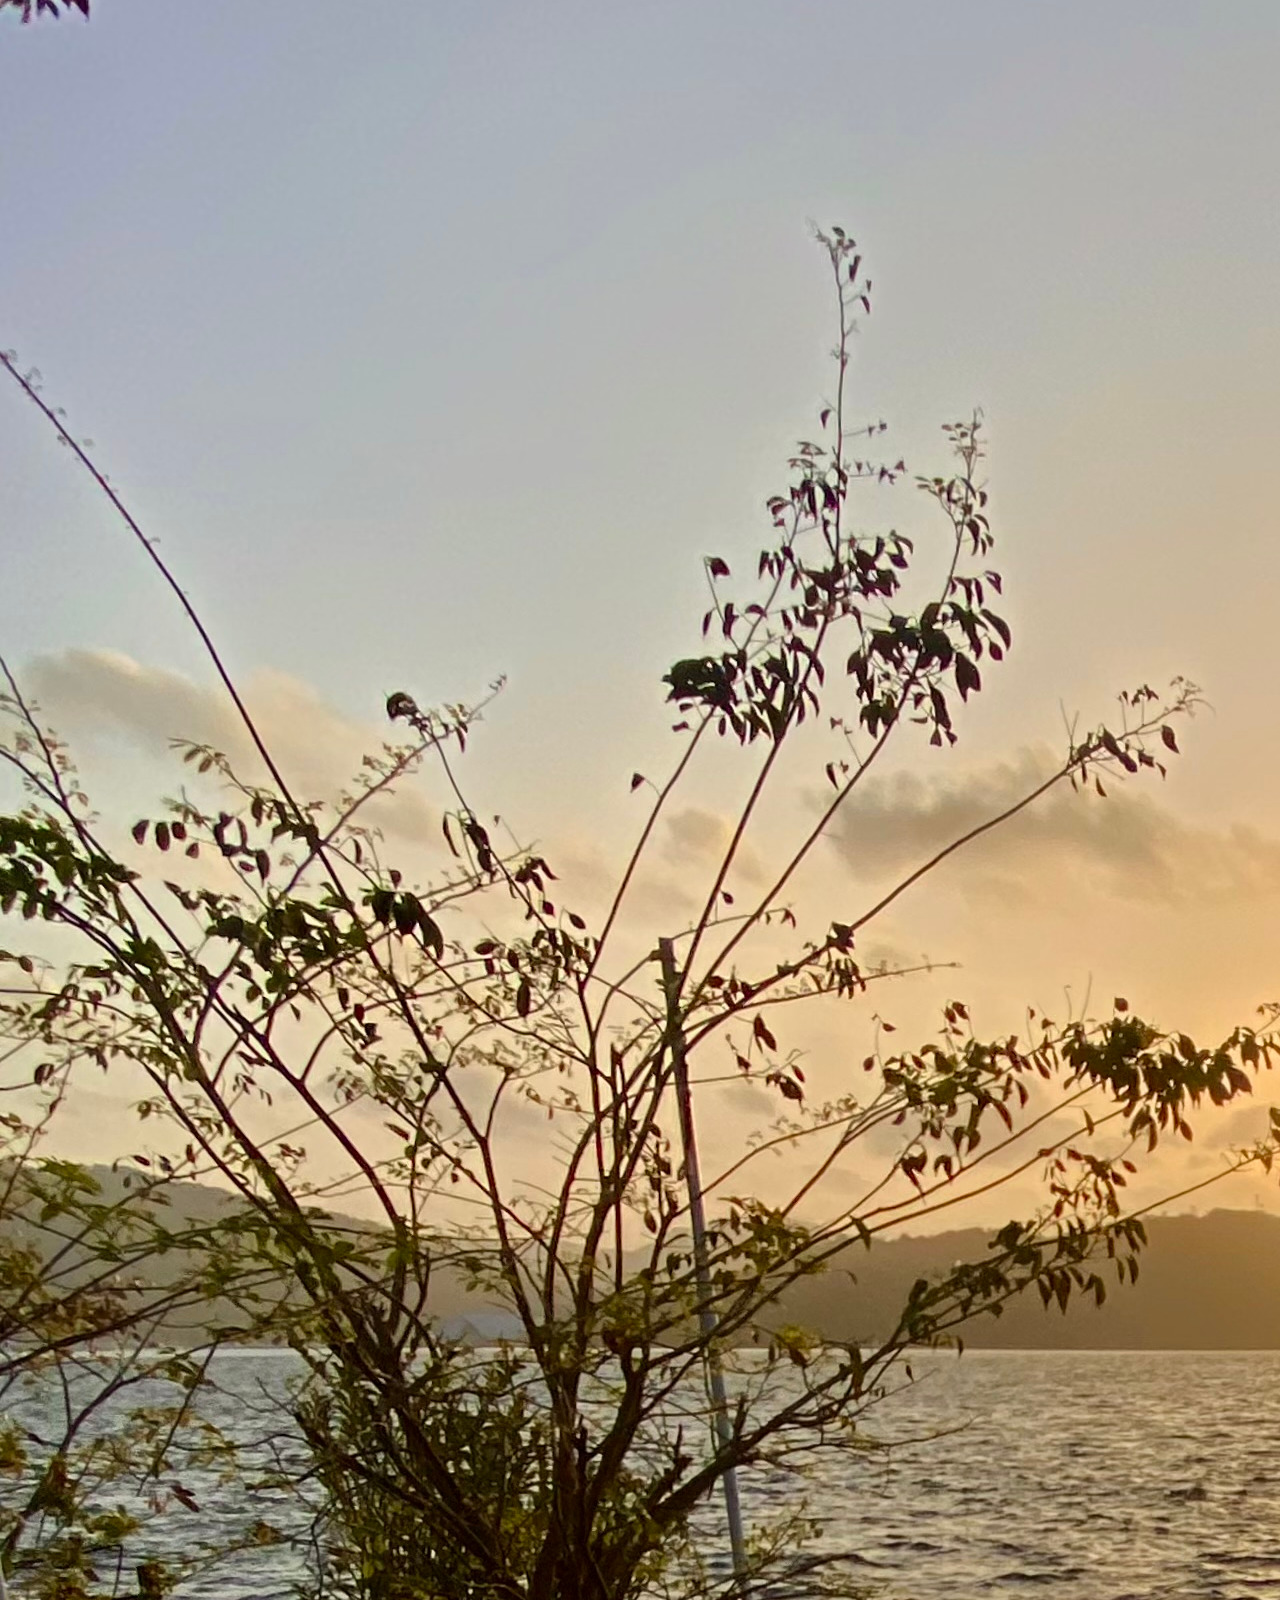
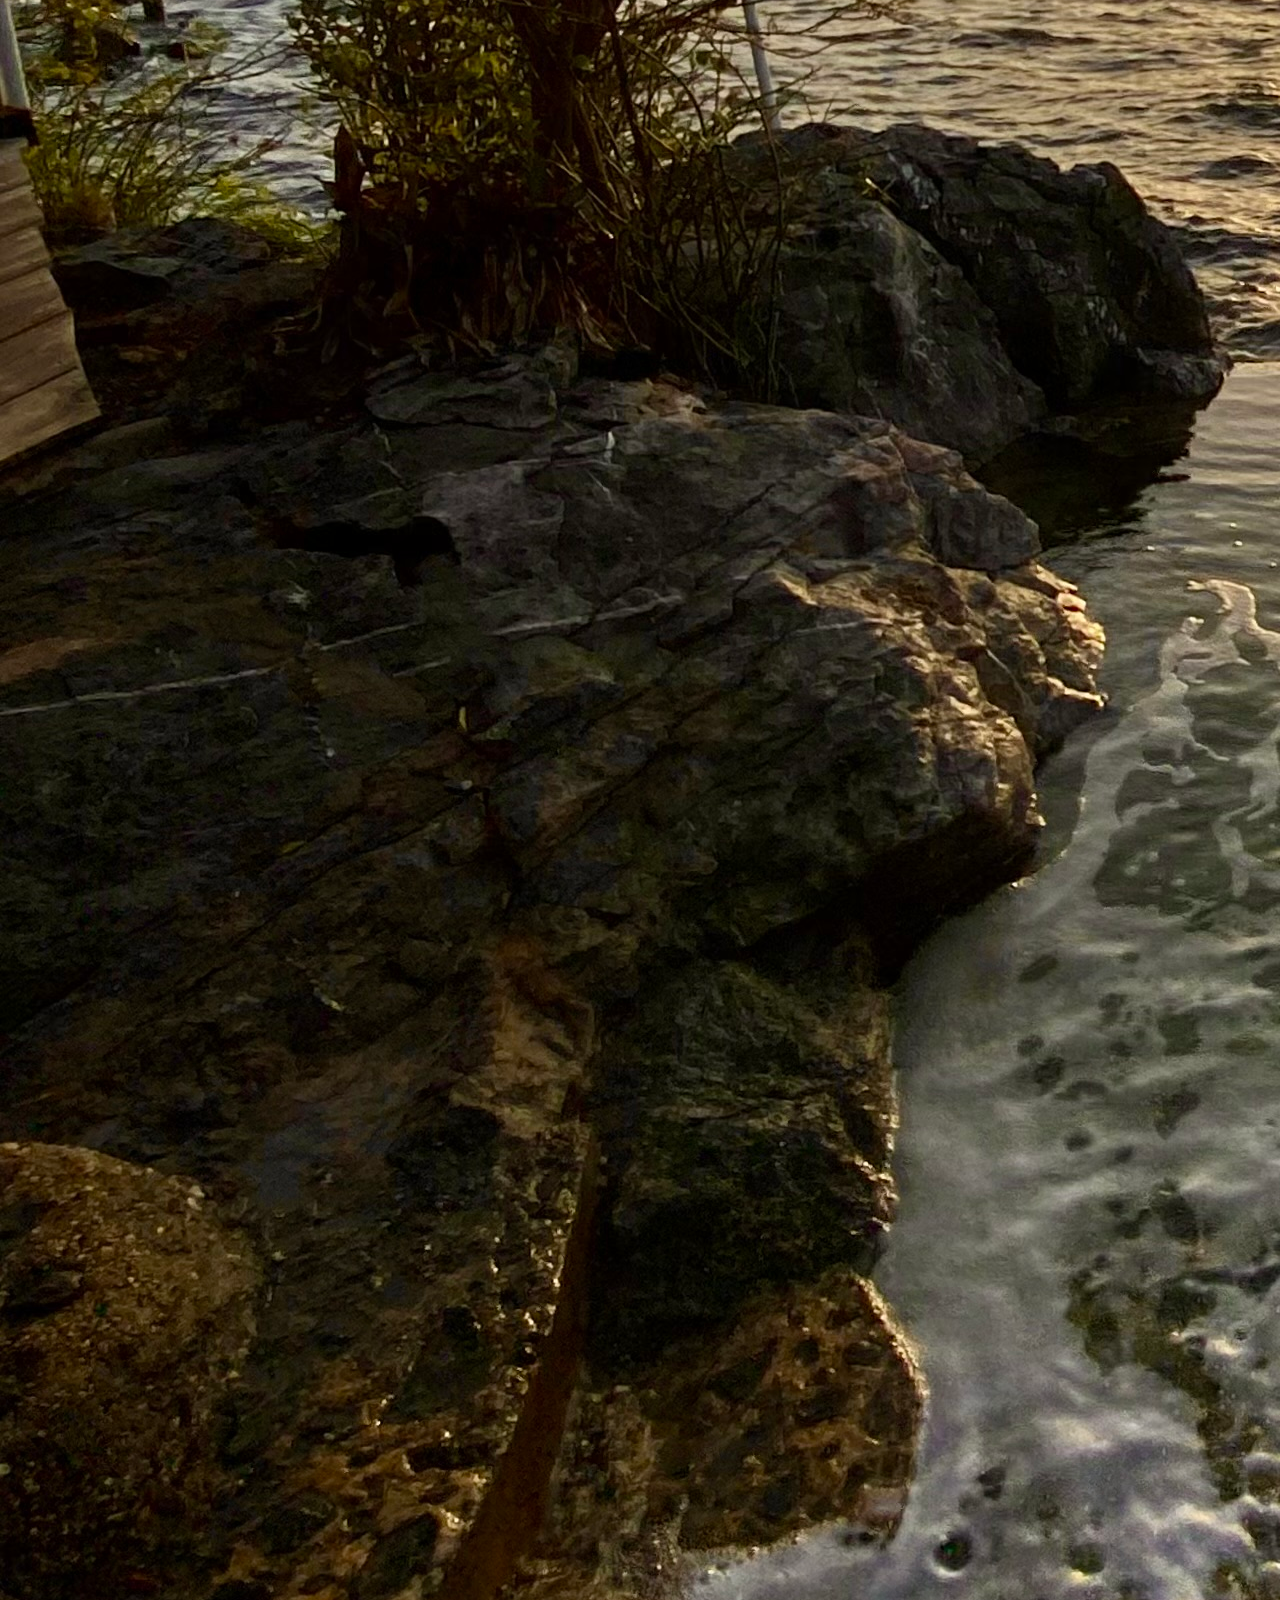
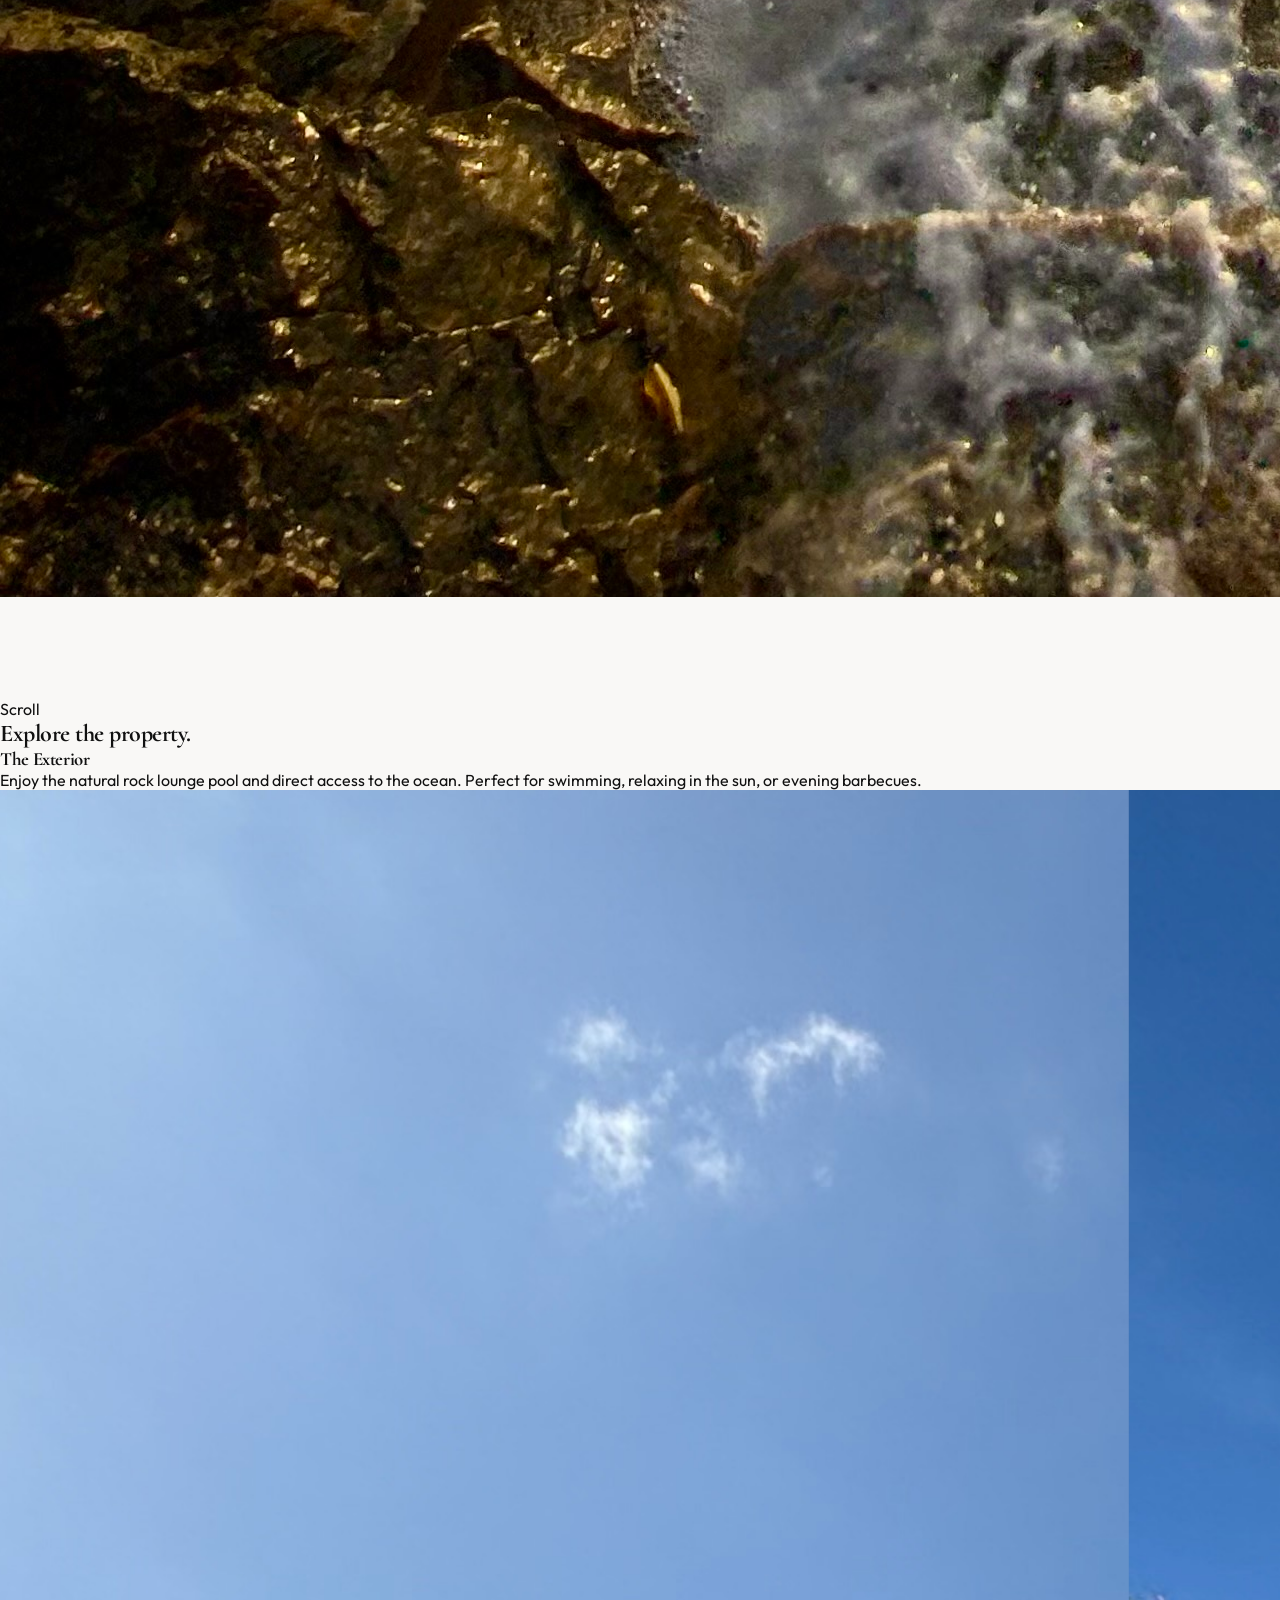
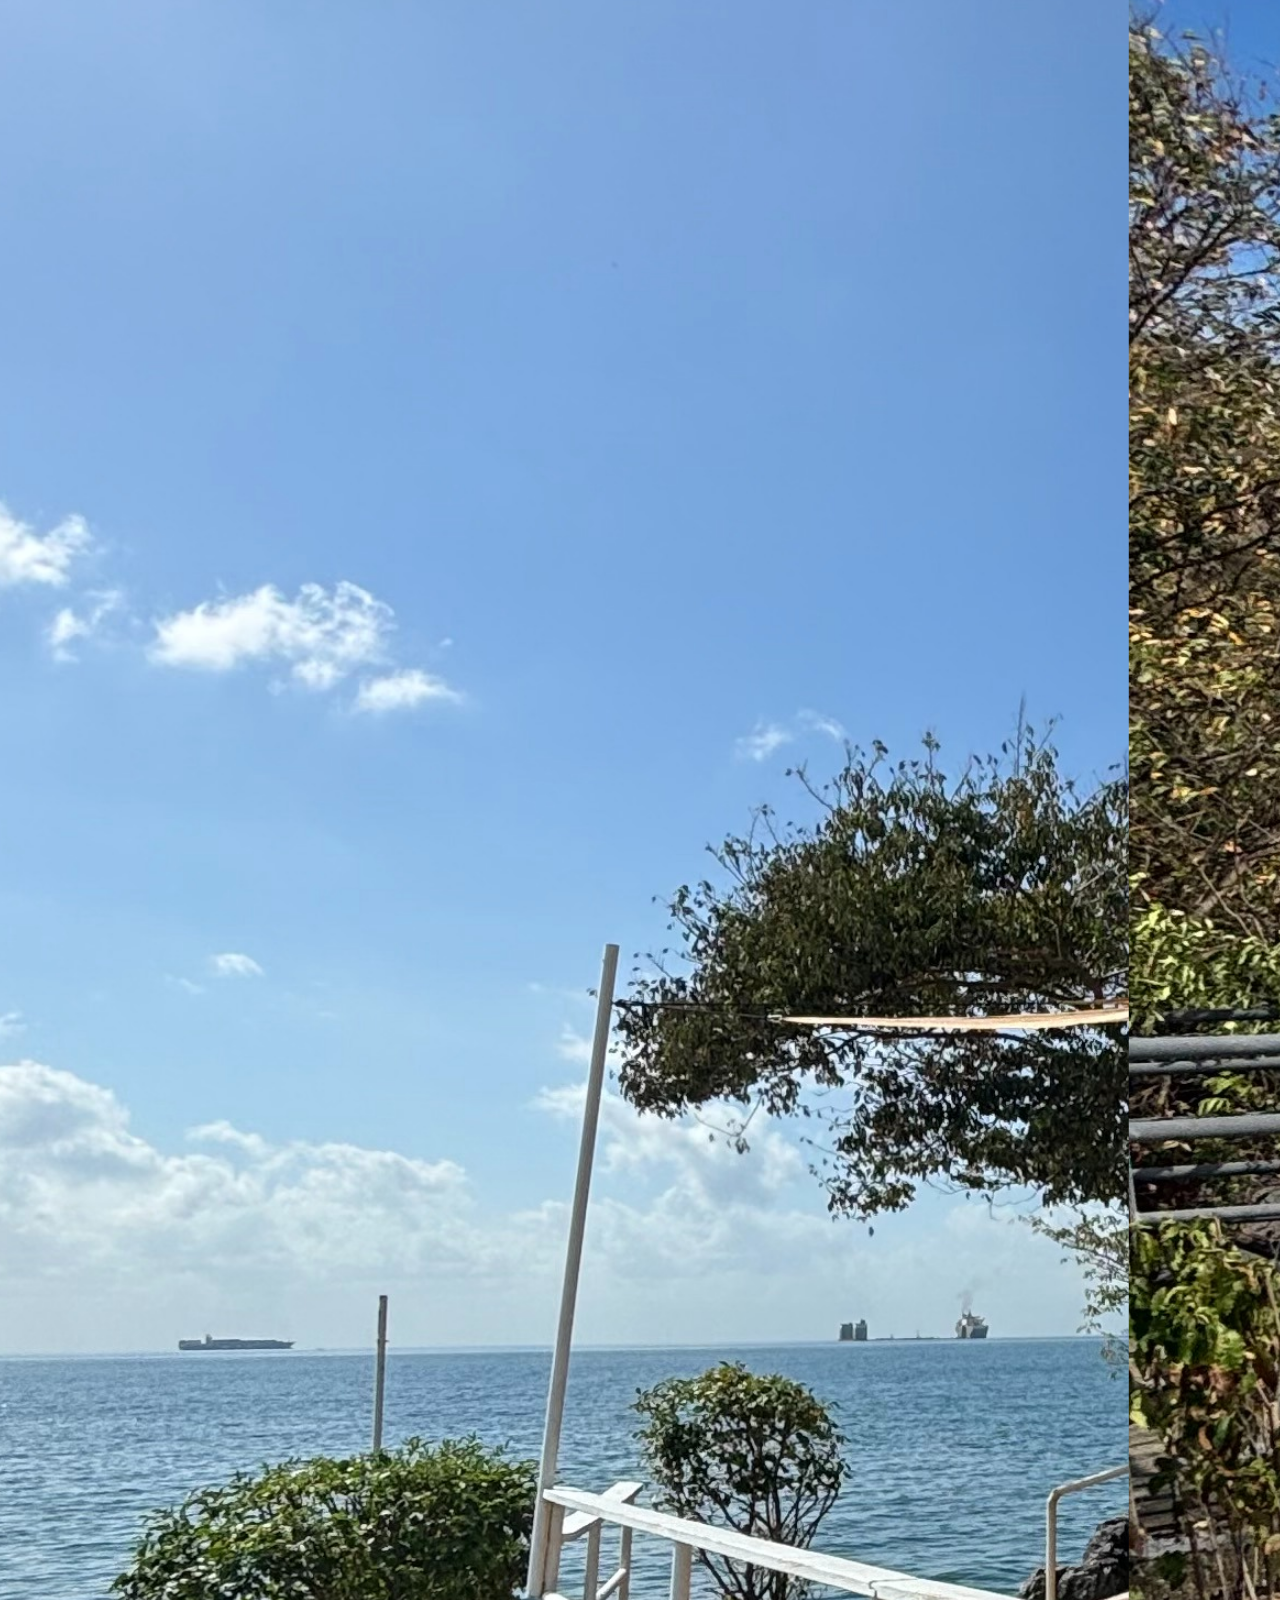
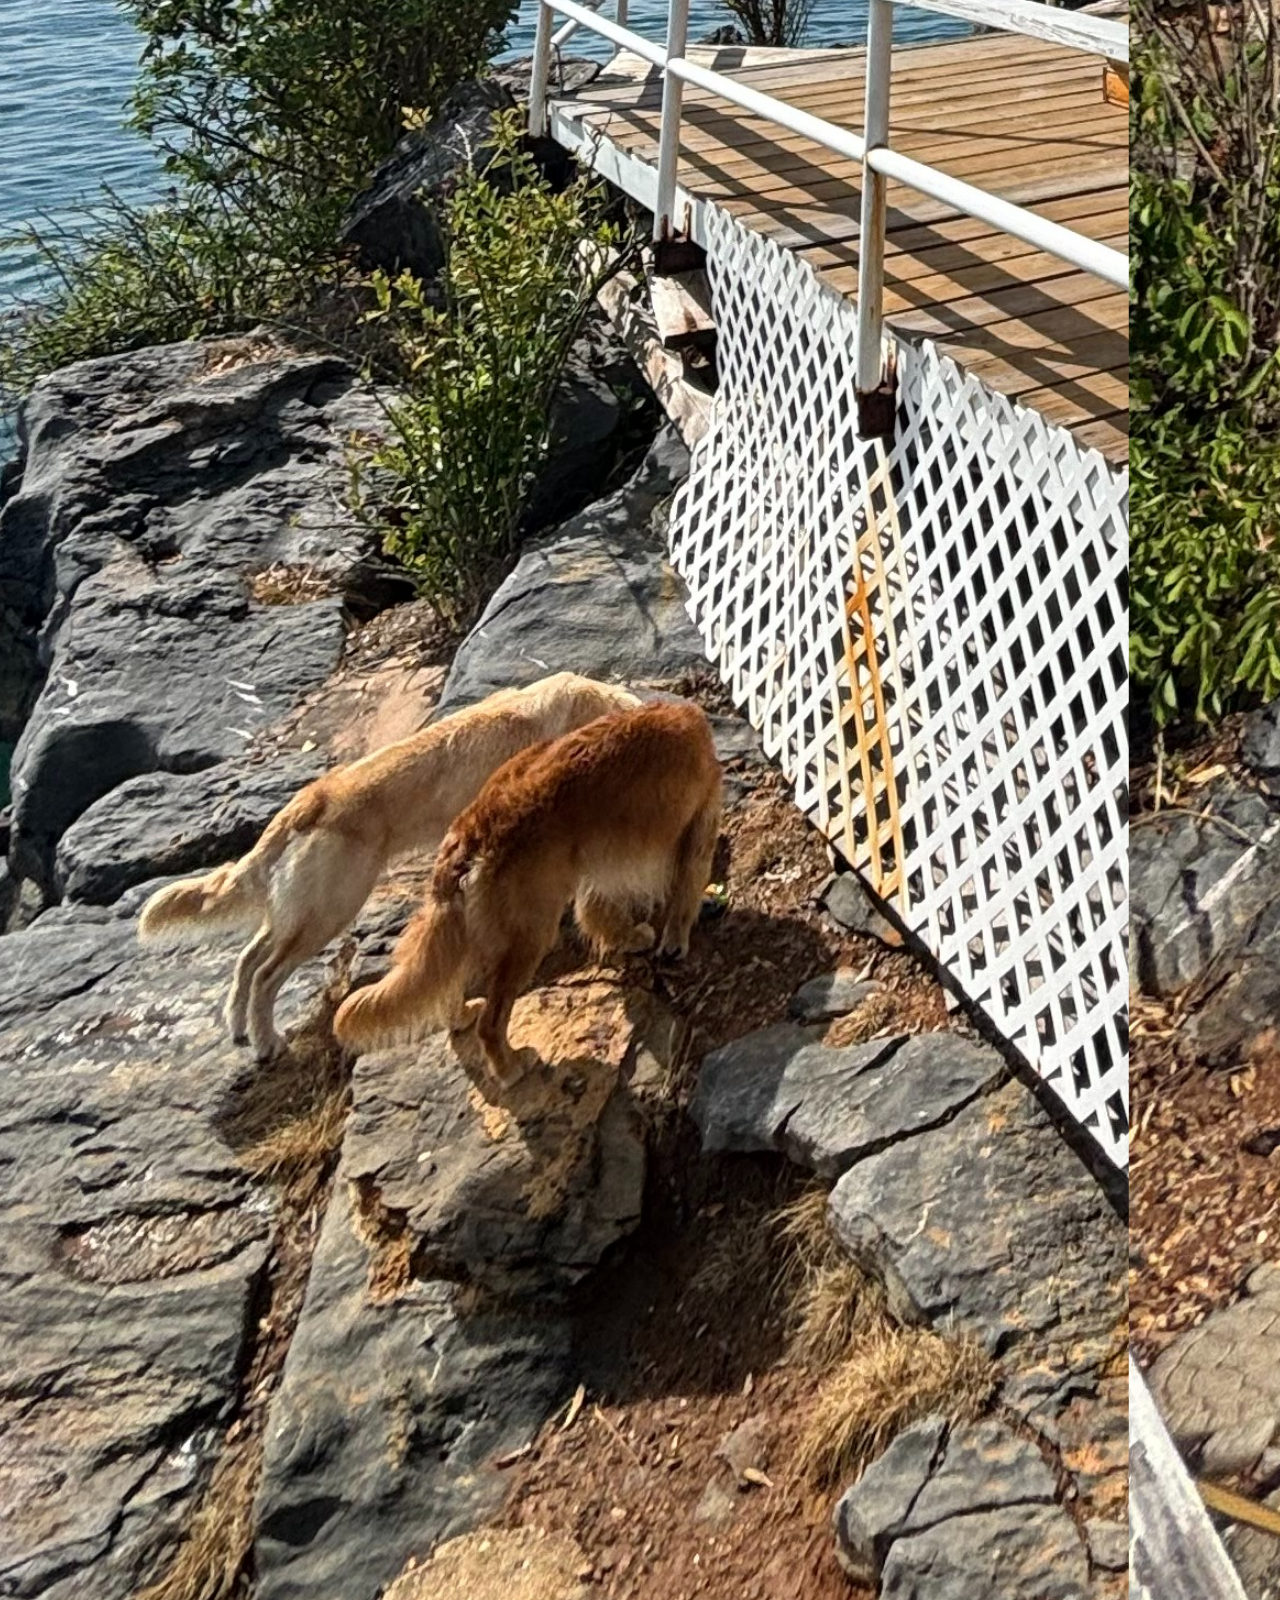
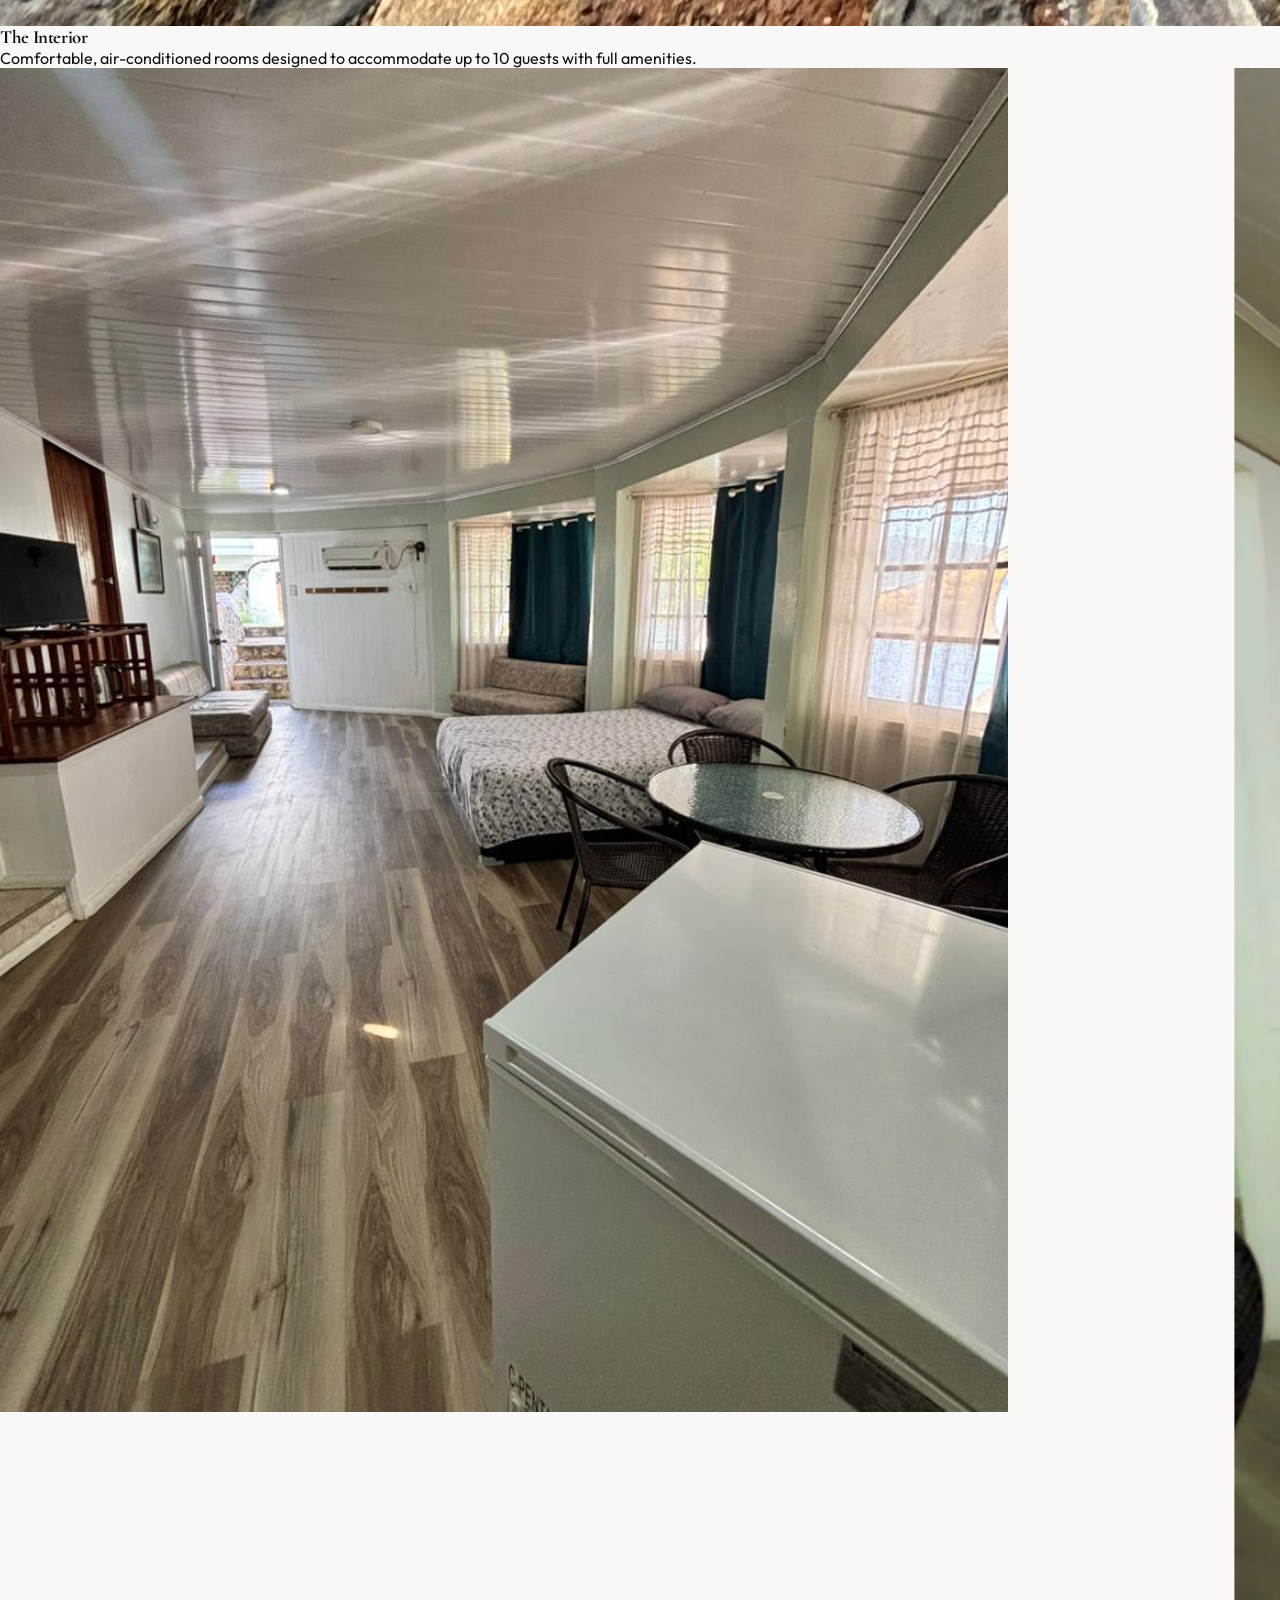
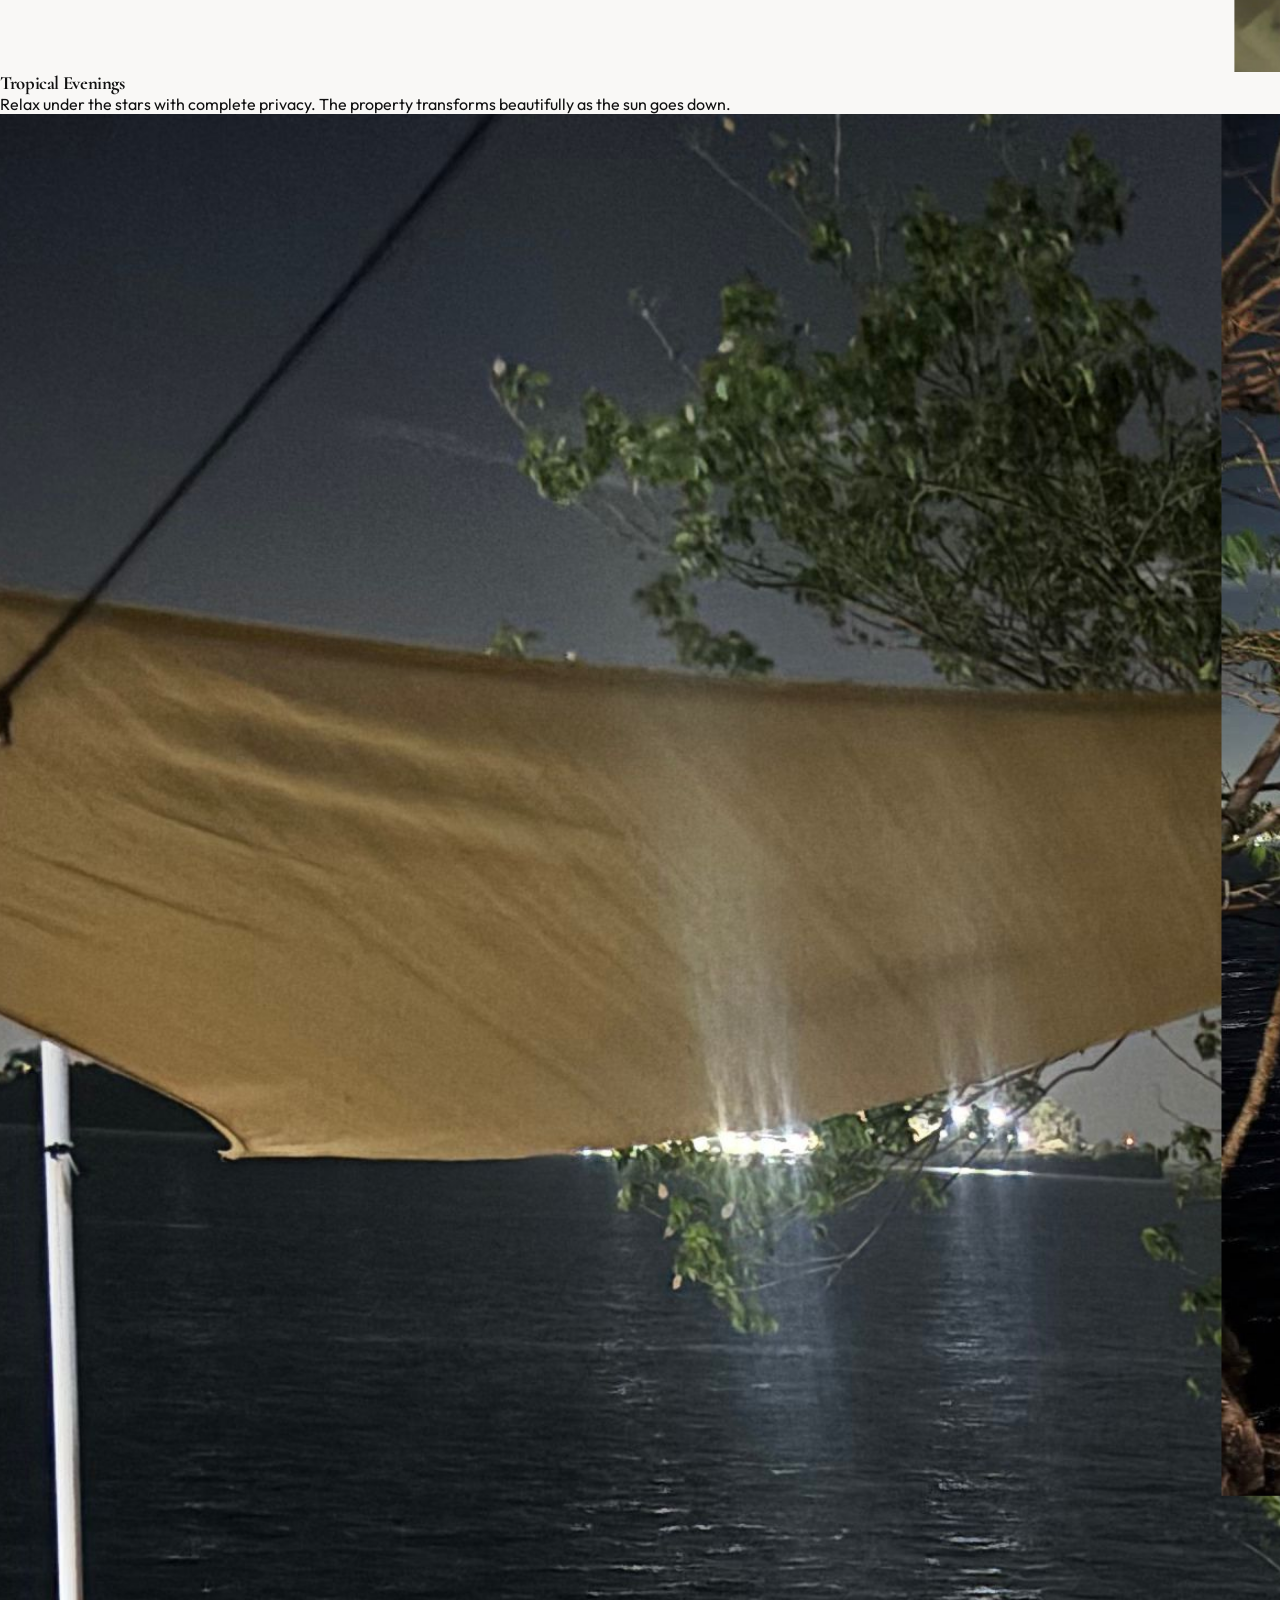
==== commit cb9489f1: "Center navbar layout and fix scroll jitter using GPU transform" ====
--- a/index.html
+++ b/index.html
@@ -4,6 +4,13 @@
     <meta charset="UTF-8">
     <meta name="viewport" content="width=device-width, initial-scale=1.0">
     <title>My Sunrise</title>
+    
+    <!-- Open Graph / Social Preview Tags -->
+    <meta property="og:title" content="My Sunrise - Your Private Island Getaway">
+    <meta property="og:description" content="A beautiful waterfront property perfect for relaxing vacations, family trips, and quiet weekends by the ocean in Gasparee Island, Trinidad.">
+    <meta property="og:image" content="https://brnjn211-ux.github.io/My-Sunrise/assets/hero.jpg">
+    <meta property="og:url" content="https://brnjn211-ux.github.io/My-Sunrise/">
+    <meta name="twitter:card" content="summary_large_image">
     
     <link rel="icon" href="assets/logo/logo.svg">
     <link rel="icon" type="image/svg+xml" href="assets/logo/logo.svg?v=102">
@@ -43,33 +50,37 @@
 </head>
 <body class="bg-alabaster text-charcoal antialiased">
 
-   <nav class="fixed top-0 left-0 w-full z-50 pl-4 pr-6 md:pl-8 md:pr-10 py-3 bg-cream/95 backdrop-blur-xl border-b border-charcoal/10 flex flex-wrap md:flex-nowrap justify-between items-center nav-island" id="navbar">
-        
-        <a href="index.html" class="flex items-center shrink-0 origin-top-left">
-            <img src="assets/logo/logo.svg" alt="My Sunrise" id="nav-logo" class="h-24 md:h-28 w-auto object-contain origin-top-left transition-transform duration-500" />
-        </a>
-        
-        <div class="flex items-center justify-between w-full md:w-auto mt-2 md:mt-0 gap-4 md:gap-12">
-            <div class="flex gap-4 md:gap-8 lg:gap-12 font-body text-[10px] md:text-sm tracking-widest uppercase items-center">
-                
-                <div class="magnetic p-1 md:p-2"><a href="index.html" class="nav-link text-charcoal hover:text-gold transition-colors hover-lift">Home</a></div>
-                <div class="magnetic p-1 md:p-2"><a href="about.html" class="nav-link text-charcoal hover:text-gold transition-colors hover-lift">Property</a></div>
-                
-                <div class="flex items-center gap-3 md:gap-4 border-l border-charcoal/20 pl-4 md:pl-6 ml-2 md:ml-0">
-                    <a href="https://www.instagram.com/mysunriseddi/" target="_blank" aria-label="Instagram" class="text-charcoal hover:text-gold transition-colors">
-                        <svg class="w-4 h-4 md:w-5 md:h-5" fill="currentColor" viewBox="0 0 24 24"><path fill-rule="evenodd" d="M12.315 2c2.43 0 2.784.013 3.808.06 1.064.049 1.791.218 2.427.465a4.902 4.902 0 011.772 1.153 4.902 4.902 0 011.153 1.772c.247.636.416 1.363.465 2.427.048 1.067.06 1.407.06 4.123v.08c0 2.643-.012 2.987-.06 4.043-.049 1.064-.218 1.791-.465 2.427a4.902 4.902 0 01-1.153 1.772 4.902 4.902 0 01-1.772 1.153c-.636.247-1.363.416-2.427.465-1.067.048-1.407.06-4.123.06h-.08c-2.643 0-2.987-.012-4.043-.06-1.064-.049-1.791-.218-2.427-.465a4.902 4.902 0 01-1.772-1.153 4.902 4.902 0 01-1.153-1.772c-.247-.636-.416-1.363-.465-2.427-.047-1.024-.06-1.379-.06-3.808v-.63c0-2.43.013-2.784.06-3.808.049-1.064.218-1.791.465-2.427a4.902 4.902 0 011.153-1.772A4.902 4.902 0 015.45 2.525c.636-.247 1.363-.416 2.427-.465C8.901 2.013 9.256 2 11.685 2h.63zm-.081 1.802h-.468c-2.456 0-2.784.011-3.807.058-.975.045-1.504.207-1.857.344-.467.182-.8.398-1.15.748-.35.35-.566.683-.748 1.15-.137.353-.3.882-.344 1.857-.047 1.023-.058 1.351-.058 3.807v.468c0 2.456.011 2.784.058 3.807.045.975.207 1.504.344 1.857.182.466.399.8.748 1.15.35.35.683.566 1.15.748.353.137.882.3 1.857.344 1.054.048 1.37.058 4.041.058h.08c2.597 0 2.917-.01 3.96-.058.976-.045 1.505-.207 1.858-.344.466-.182.8-.398 1.15-.748.35-.35.566-.683.748-1.15.137-.353.3-.882.344-1.857.048-1.055.058-1.37.058-4.041v-.08c0-2.597-.01-2.917-.058-3.96-.045-.976-.207-1.505-.344-1.858a3.097 3.097 0 00-.748-1.15 3.098 3.098 0 00-1.15-.748c-.353-.137-.882-.3-1.857-.344-1.023-.047-1.351-.058-3.807-.058zM12 6.865a5.135 5.135 0 110 10.27 5.135 5.135 0 010-10.27zm0 1.802a3.333 3.333 0 100 6.666 3.333 3.333 0 000-6.666zm5.338-3.205a1.2 1.2 0 110 2.4 1.2 1.2 0 010-2.4z" clip-rule="evenodd" /></svg>
-                    </a>
-                    <a href="https://www.facebook.com/ddimysunriseA3" target="_blank" aria-label="Facebook" class="text-charcoal hover:text-gold transition-colors">
-                        <svg class="w-4 h-4 md:w-5 md:h-5" fill="currentColor" viewBox="0 0 24 24"><path fill-rule="evenodd" d="M22 12c0-5.523-4.477-10-10-10S2 6.477 2 12c0 4.991 3.657 9.128 8.438 9.878v-6.987h-2.54V12h2.54V9.797c0-2.506 1.492-3.89 3.777-3.89 1.094 0 2.238.195 2.238.195v2.46h-1.26c-1.243 0-1.63.771-1.63 1.562V12h2.773l-.443 2.89h-2.33v6.988C18.343 21.128 22 16.991 22 12z" clip-rule="evenodd" /></svg>
-                    </a>
-                    <a href="https://www.tiktok.com/@mysunriseddi" target="_blank" aria-label="TikTok" class="text-charcoal hover:text-gold transition-colors">
-                        <svg class="w-4 h-4 md:w-5 md:h-5" fill="currentColor" viewBox="0 0 24 24"><path d="M19.59 6.69a4.83 4.83 0 0 1-3.77-4.25V2h-3.45v13.67a2.89 2.89 0 0 1-5.2 1.74 2.89 2.89 0 0 1 2.31-4.64 2.93 2.93 0 0 1 .88.13V9.4a6.84 6.84 0 0 0-1-.05A6.33 6.33 0 0 0 5 20.1a6.34 6.34 0 0 0 10.86-4.43v-7a8.16 8.16 0 0 0 4.77 1.52v-3.4a4.85 4.85 0 0 1-1-.1z"/></svg>
-                    </a>
-                </div>
+      <nav class="fixed top-0 left-0 w-full z-50 pl-4 pr-6 md:pl-8 md:pr-10 py-3 bg-cream/95 backdrop-blur-xl border-b border-charcoal/10 flex justify-between items-center nav-island" id="navbar">
+        
+        <!-- Left Side: Links -->
+        <div class="flex flex-col md:flex-row items-start md:items-center gap-1 md:gap-8 font-body text-[10px] md:text-sm tracking-widest uppercase w-1/3 justify-start">
+            <div class="magnetic md:p-2"><a href="index.html" class="nav-link text-charcoal hover:text-gold transition-colors hover-lift">Home</a></div>
+            <div class="magnetic md:p-2"><a href="about.html" class="nav-link text-charcoal hover:text-gold transition-colors hover-lift">Property</a></div>
+        </div>
+
+        <!-- Center Side: Logo -->
+        <div class="flex justify-center items-center w-1/3">
+            <a href="index.html" class="flex items-center shrink-0">
+                <img src="assets/logo/logo.svg" alt="My Sunrise" id="nav-logo" class="h-24 md:h-28 w-auto object-contain transition-transform duration-500" />
+            </a>
+        </div>
+        
+        <!-- Right Side: Socials and Book -->
+        <div class="flex flex-col md:flex-row items-end md:items-center gap-2 md:gap-8 w-1/3 justify-end">
+            <div class="hidden lg:flex items-center gap-4 border-r border-charcoal/20 pr-6">
+                <a href="https://www.instagram.com/mysunriseddi/" target="_blank" aria-label="Instagram" class="text-charcoal hover:text-gold transition-colors">
+                    <svg class="w-5 h-5" fill="currentColor" viewBox="0 0 24 24"><path fill-rule="evenodd" d="M12.315 2c2.43 0 2.784.013 3.808.06 1.064.049 1.791.218 2.427.465a4.902 4.902 0 011.772 1.153 4.902 4.902 0 011.153 1.772c.247.636.416 1.363.465 2.427.048 1.067.06 1.407.06 4.123v.08c0 2.643-.012 2.987-.06 4.043-.049 1.064-.218 1.791-.465 2.427a4.902 4.902 0 01-1.153 1.772 4.902 4.902 0 01-1.772 1.153c-.636.247-1.363.416-2.427.465-1.067.048-1.407.06-4.123.06h-.08c-2.643 0-2.987-.012-4.043-.06-1.064-.049-1.791-.218-2.427-.465a4.902 4.902 0 01-1.772-1.153 4.902 4.902 0 01-1.153-1.772c-.247-.636-.416-1.363-.465-2.427-.047-1.024-.06-1.379-.06-3.808v-.63c0-2.43.013-2.784.06-3.808.049-1.064.218-1.791.465-2.427a4.902 4.902 0 011.153-1.772A4.902 4.902 0 015.45 2.525c.636-.247 1.363-.416 2.427-.465C8.901 2.013 9.256 2 11.685 2h.63zm-.081 1.802h-.468c-2.456 0-2.784.011-3.807.058-.975.045-1.504.207-1.857.344-.467.182-.8.398-1.15.748-.35.35-.566.683-.748 1.15-.137.353-.3.882-.344 1.857-.047 1.023-.058 1.351-.058 3.807v.468c0 2.456.011 2.784.058 3.807.045.975.207 1.504.344 1.857.182.466.399.8.748 1.15.35.35.683.566 1.15.748.353.137.882.3 1.857.344 1.054.048 1.37.058 4.041.058h.08c2.597 0 2.917-.01 3.96-.058.976-.045 1.505-.207 1.858-.344.466-.182.8-.398 1.15-.748.35-.35.566-.683.748-1.15.137-.353.3-.882.344-1.857.048-1.055.058-1.37.058-4.041v-.08c0-2.597-.01-2.917-.058-3.96-.045-.976-.207-1.505-.344-1.858a3.097 3.097 0 00-.748-1.15 3.098 3.098 0 00-1.15-.748c-.353-.137-.882-.3-1.857-.344-1.023-.047-1.351-.058-3.807-.058zM12 6.865a5.135 5.135 0 110 10.27 5.135 5.135 0 010-10.27zm0 1.802a3.333 3.333 0 100 6.666 3.333 3.333 0 000-6.666zm5.338-3.205a1.2 1.2 0 110 2.4 1.2 1.2 0 010-2.4z" clip-rule="evenodd" /></svg>
+                </a>
+                <a href="https://www.facebook.com/ddimysunriseA3" target="_blank" aria-label="Facebook" class="text-charcoal hover:text-gold transition-colors">
+                    <svg class="w-5 h-5" fill="currentColor" viewBox="0 0 24 24"><path fill-rule="evenodd" d="M22 12c0-5.523-4.477-10-10-10S2 6.477 2 12c0 4.991 3.657 9.128 8.438 9.878v-6.987h-2.54V12h2.54V9.797c0-2.506 1.492-3.89 3.777-3.89 1.094 0 2.238.195 2.238.195v2.46h-1.26c-1.243 0-1.63.771-1.63 1.562V12h2.773l-.443 2.89h-2.33v6.988C18.343 21.128 22 16.991 22 12z" clip-rule="evenodd" /></svg>
+                </a>
+                <a href="https://www.tiktok.com/@mysunriseddi" target="_blank" aria-label="TikTok" class="text-charcoal hover:text-gold transition-colors">
+                    <svg class="w-5 h-5" fill="currentColor" viewBox="0 0 24 24"><path d="M19.59 6.69a4.83 4.83 0 0 1-3.77-4.25V2h-3.45v13.67a2.89 2.89 0 0 1-5.2 1.74 2.89 2.89 0 0 1 2.31-4.64 2.93 2.93 0 0 1 .88.13V9.4a6.84 6.84 0 0 0-1-.05A6.33 6.33 0 0 0 5 20.1a6.34 6.34 0 0 0 10.86-4.43v-7a8.16 8.16 0 0 0 4.77 1.52v-3.4a4.85 4.85 0 0 1-1-.1z"/></svg>
+                </a>
             </div>
             
             <div class="shrink-0 magnetic">
-                <a href="booking.html" class="btn-premium border-charcoal bg-transparent text-charcoal hover:bg-charcoal hover:text-white text-[10px] md:text-sm tracking-widest uppercase font-medium py-2 px-4 md:py-3 md:px-8 shadow-sm">
+                <a href="booking.html" class="btn-premium border-charcoal bg-transparent text-charcoal hover:bg-charcoal hover:text-white text-[9px] md:text-sm tracking-widest uppercase font-medium py-2 px-3 md:py-3 md:px-8 shadow-sm">
                     <span class="relative z-10">Book</span>
                 </a>
             </div>
